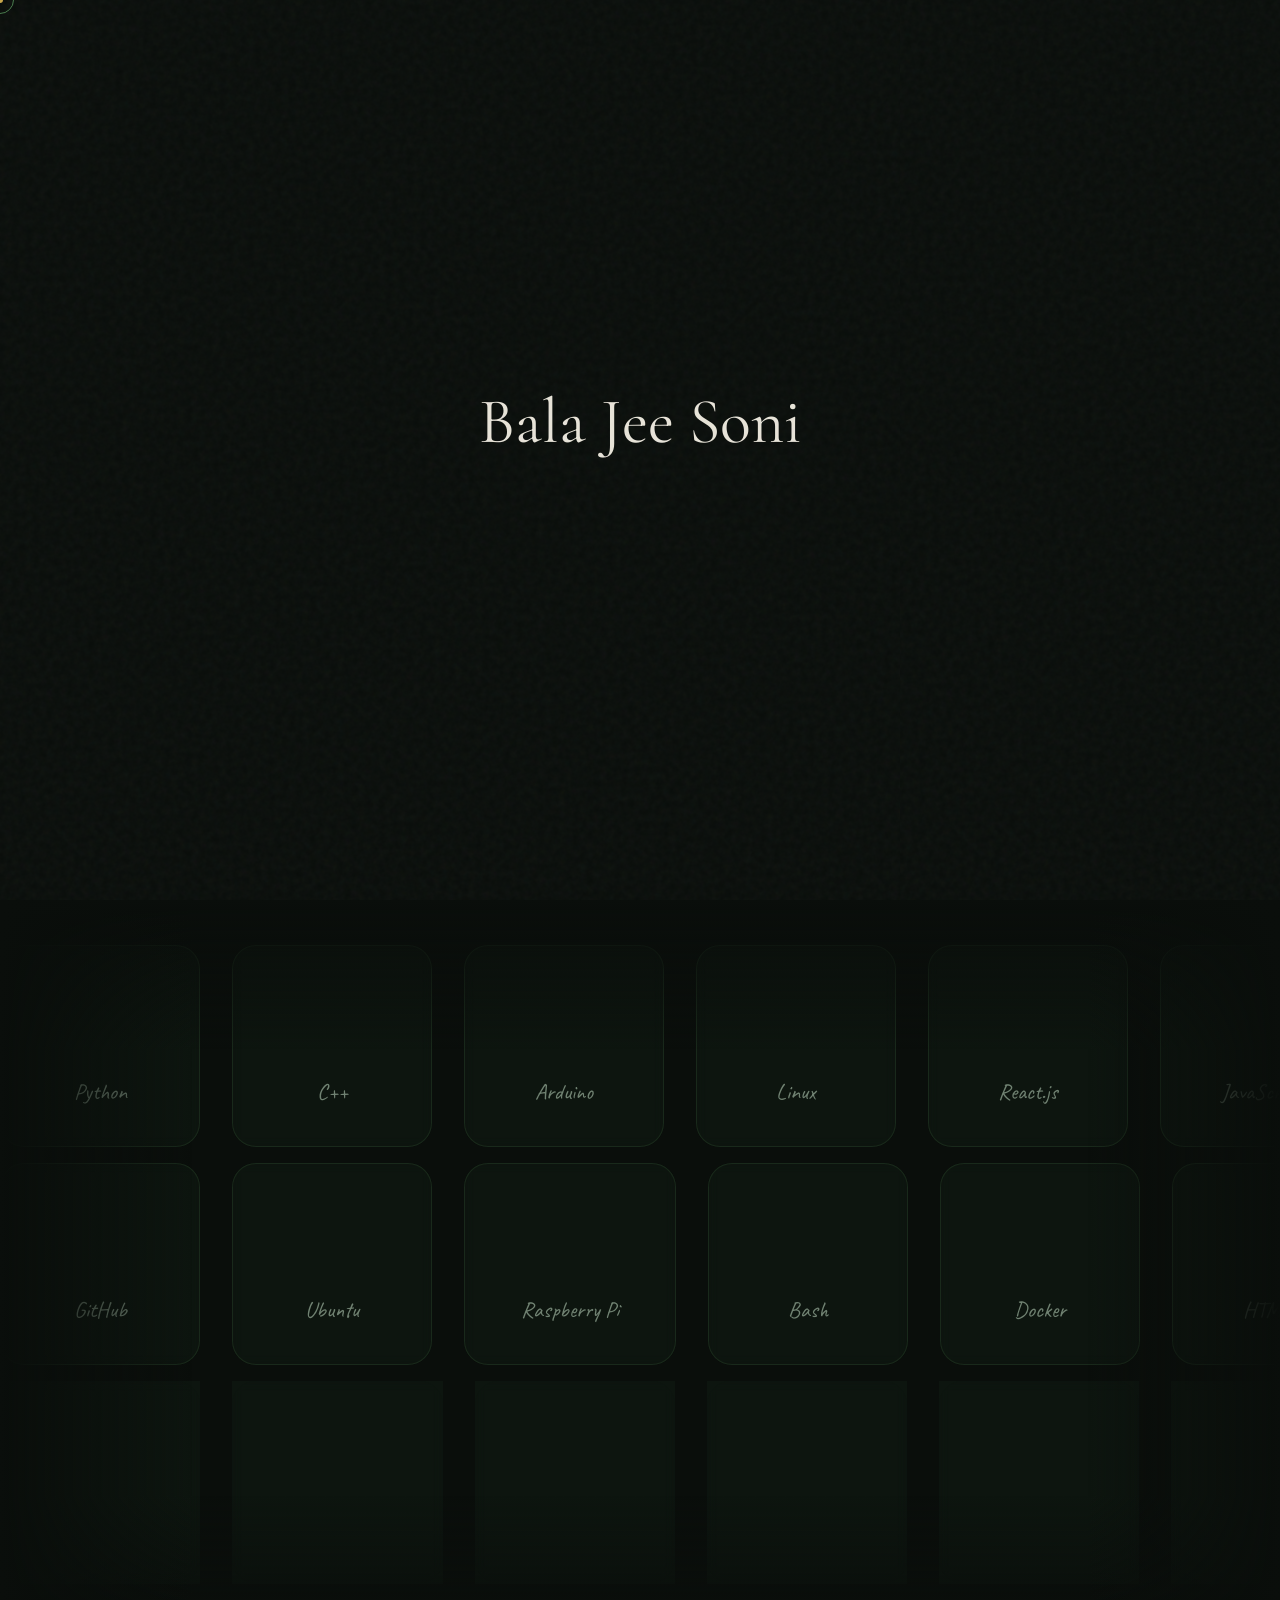
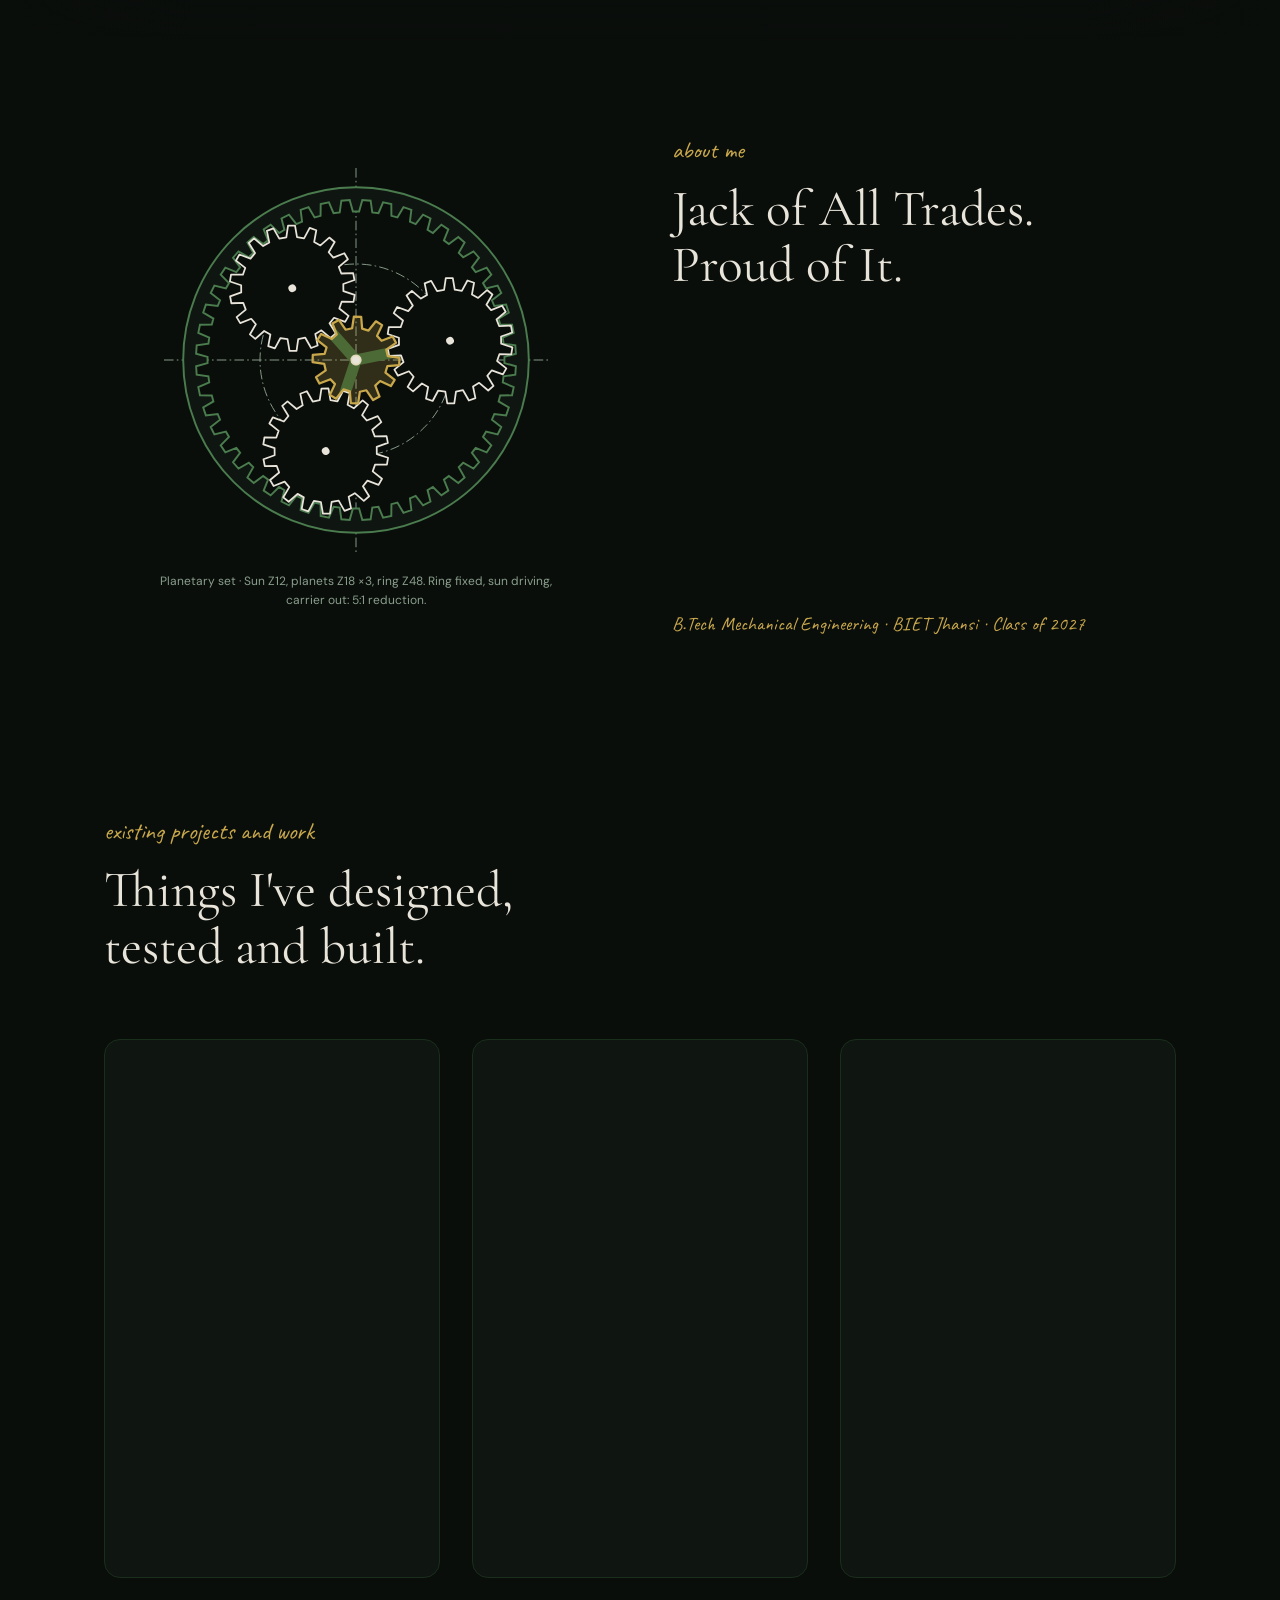
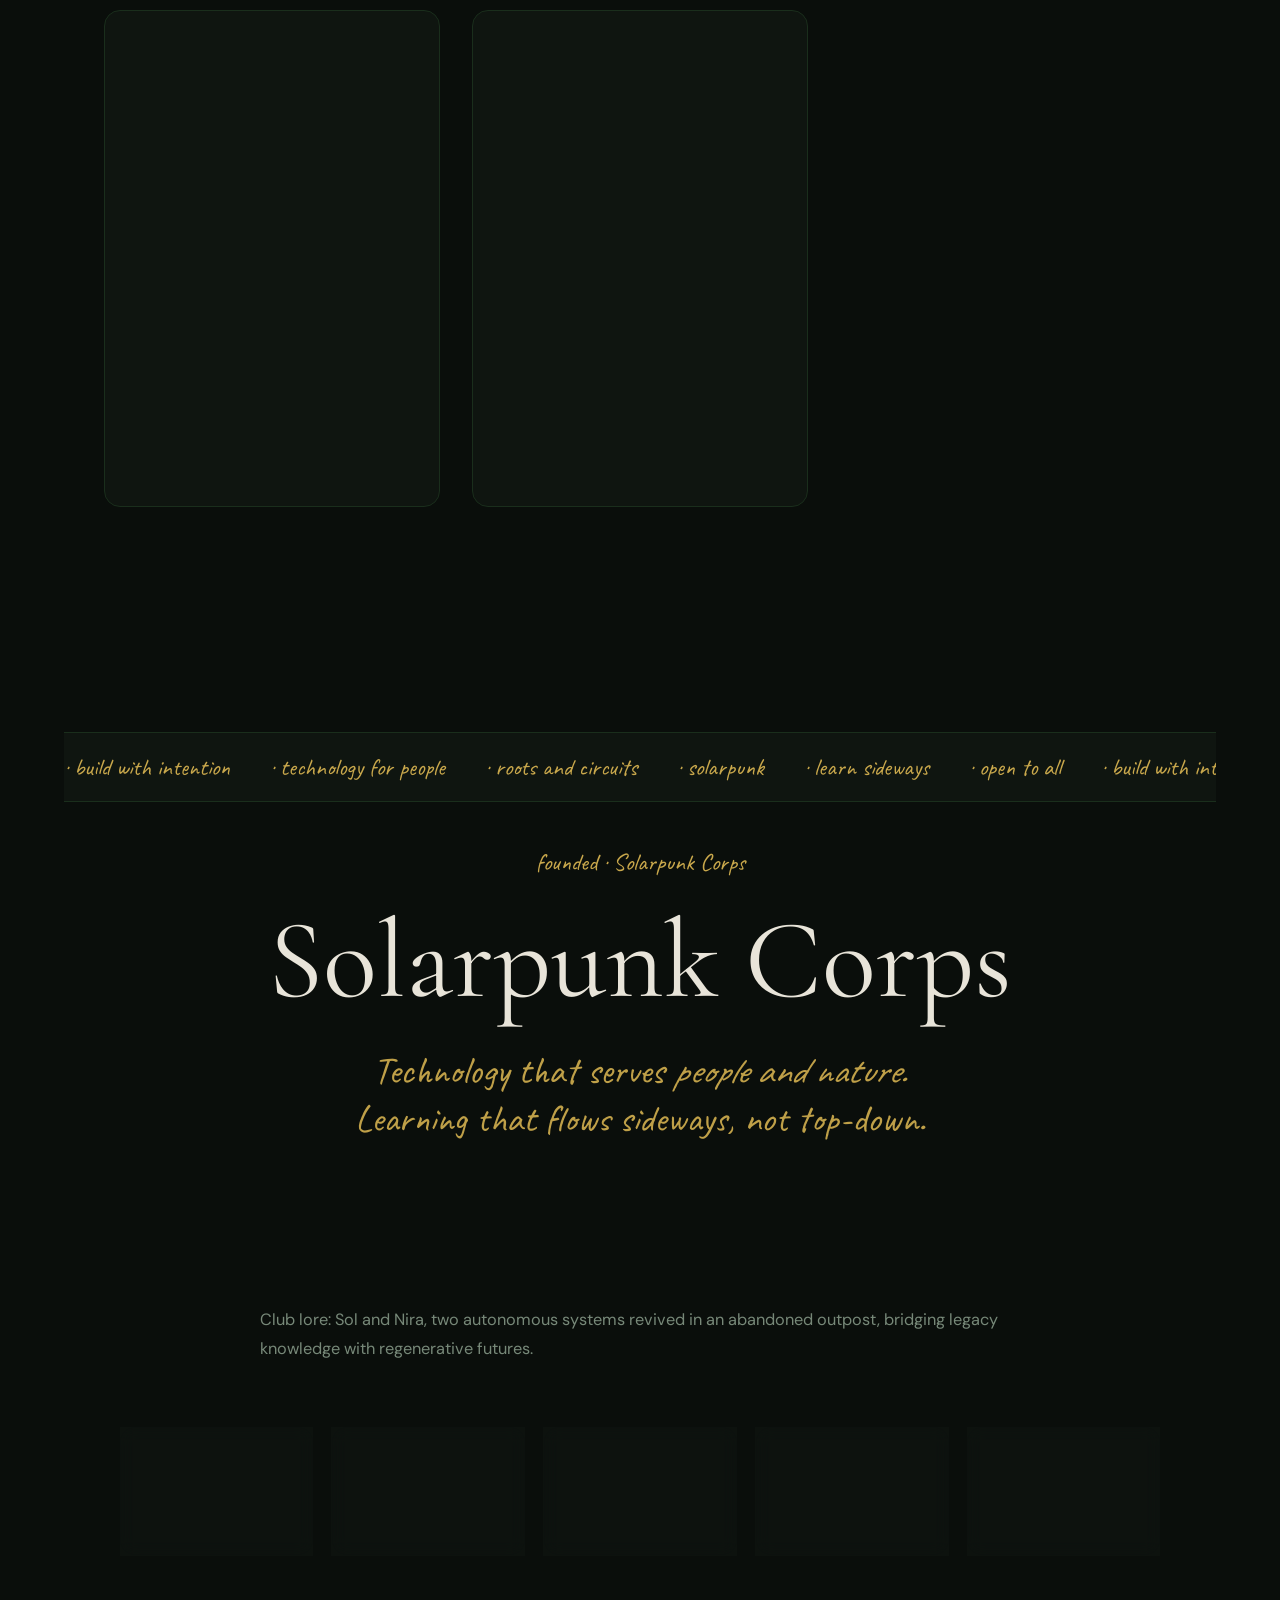
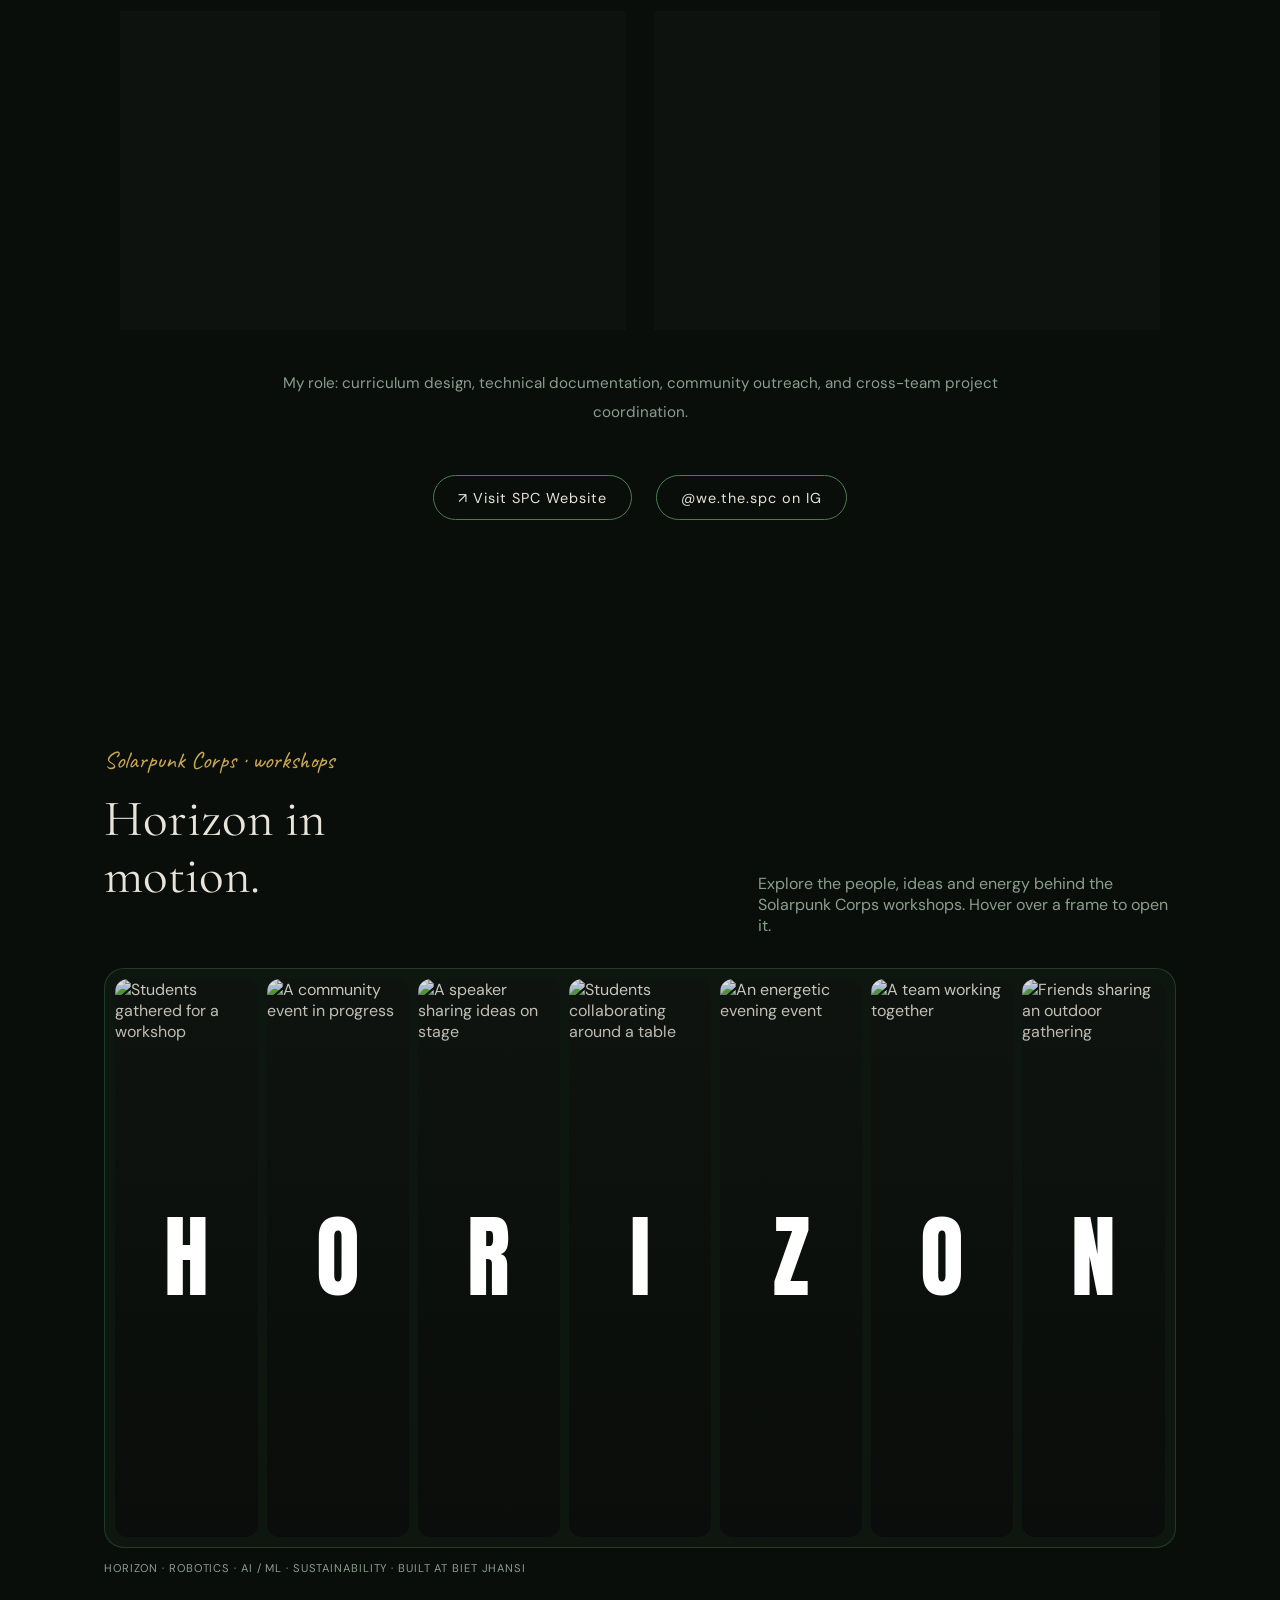
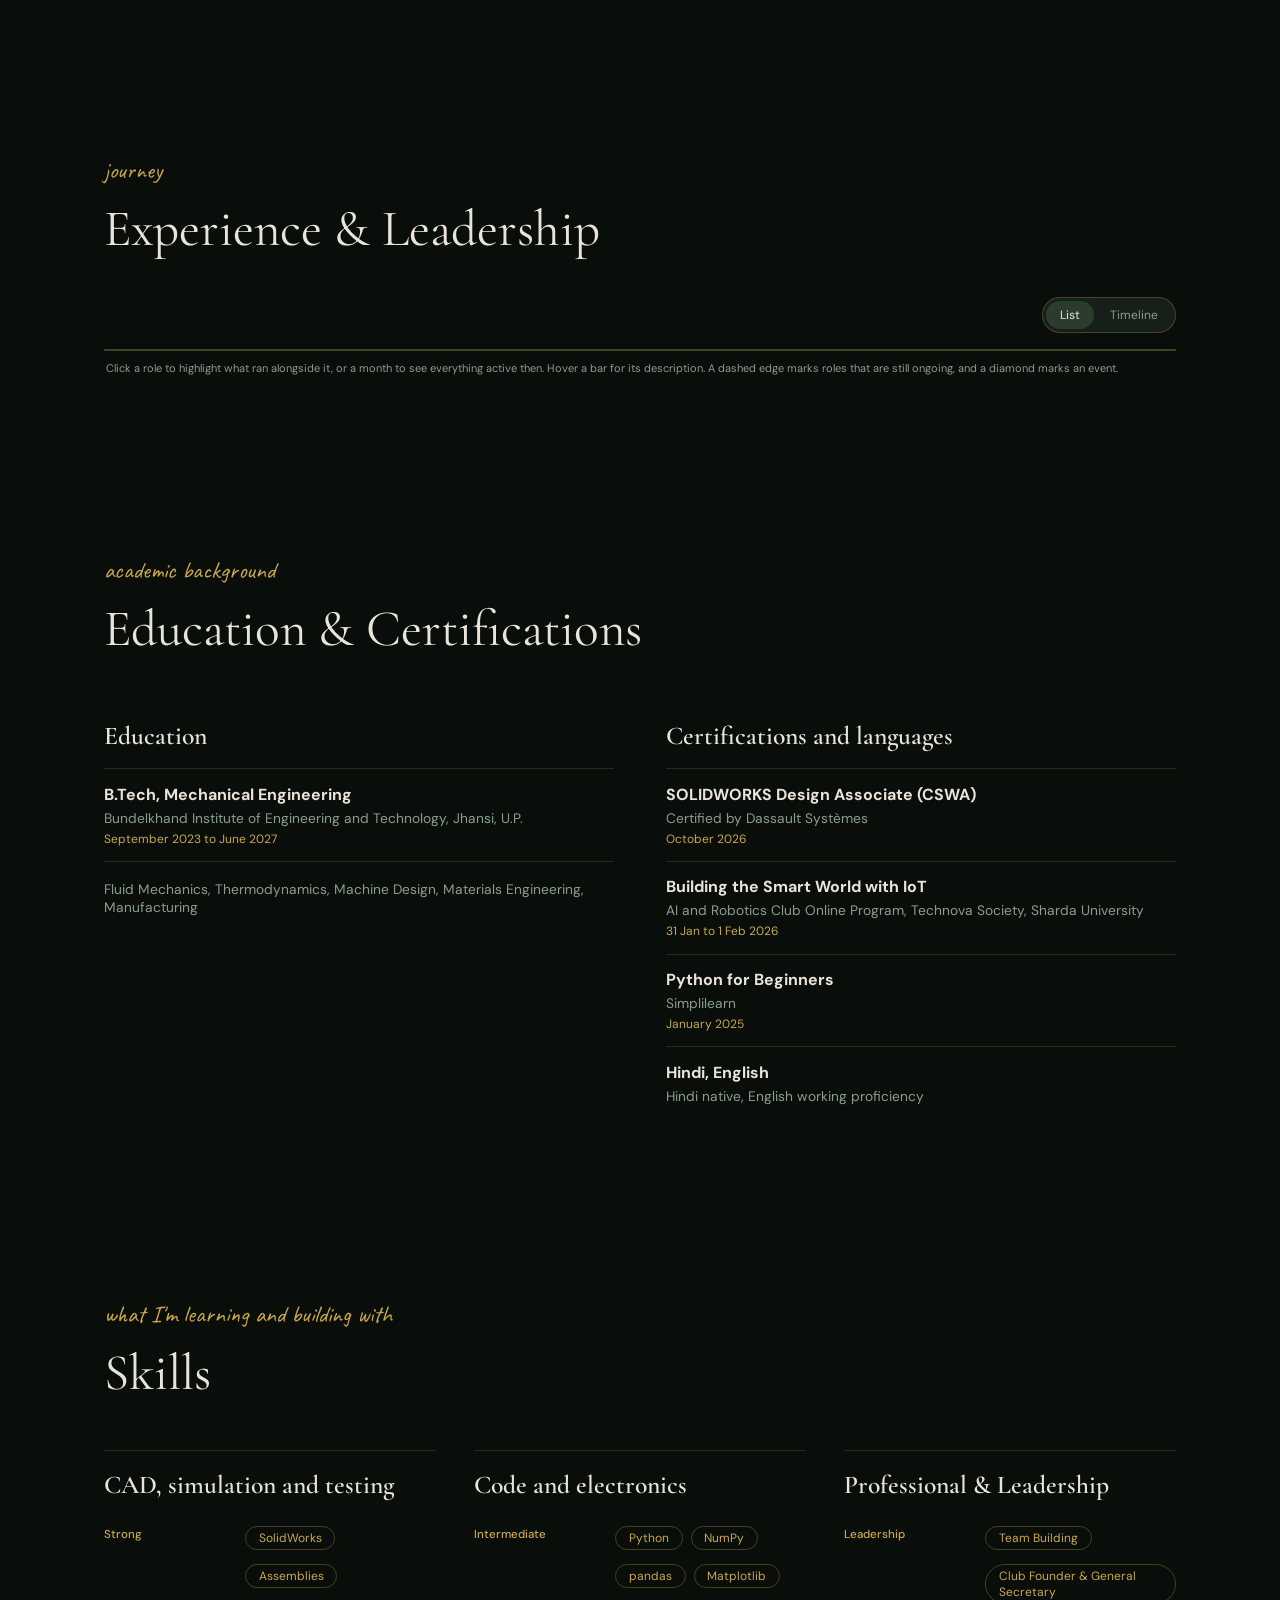
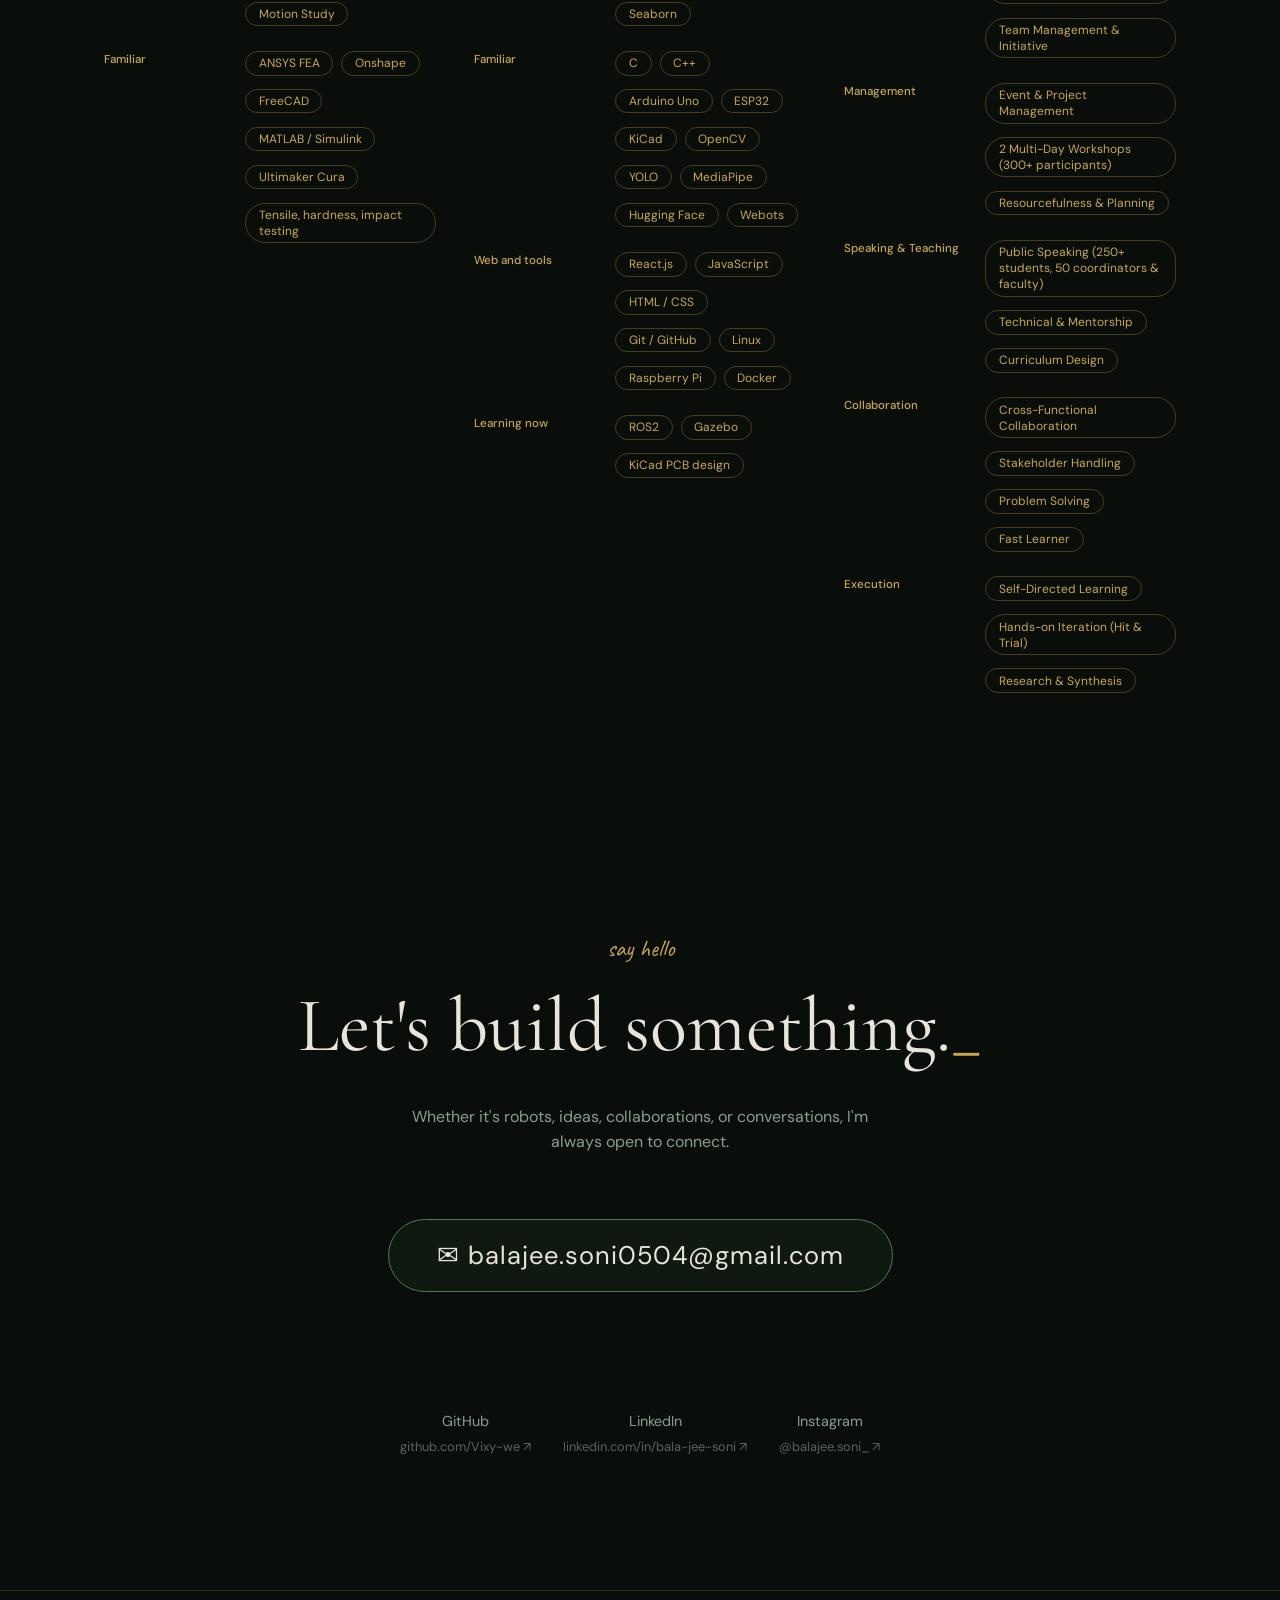
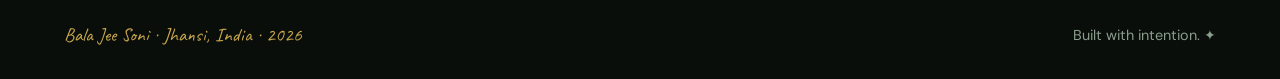
==== index.html @ 184e73ad "updated organized" ====
<!DOCTYPE html>
<html lang="en">

<head>
    <meta charset="UTF-8">
    <meta name="viewport" content="width=device-width, initial-scale=1.0">
    <title>YUG · Bala Jee Soni | Engineer, Founder, Dreamer</title>

    <!-- Fonts -->
    <link rel="preconnect" href="https://fonts.googleapis.com">
    <link rel="preconnect" href="https://fonts.gstatic.com" crossorigin>
    <link
        href="https://fonts.googleapis.com/css2?family=Anton&family=Caveat:wght@400;700&family=Cormorant+Garamond:ital,wght@0,400;0,600;1,400;1,600&family=DM+Sans:ital,wght@0,400;0,500;1,400&display=swap"
        rel="stylesheet">

    <!-- Dependencies -->
    <script src="https://cdnjs.cloudflare.com/ajax/libs/gsap/3.12.5/gsap.min.js"></script>
    <script src="https://cdnjs.cloudflare.com/ajax/libs/gsap/3.12.5/ScrollTrigger.min.js"></script>
    <script src="https://unpkg.com/@studio-freight/lenis@1.0.39/dist/lenis.min.js"></script>
    <script src="https://cdnjs.cloudflare.com/ajax/libs/vanilla-tilt/1.8.1/vanilla-tilt.min.js"></script>
    <link rel="stylesheet" type="text/css" href="https://cdn.jsdelivr.net/gh/devicons/devicon@latest/devicon.min.css" />

    <link rel="stylesheet" href="style.css">
</head>

<body>

    <div class="grain-overlay"></div>
    <div class="cursor-dot" id="cursor-dot"></div>
    <div class="cursor-ring" id="cursor-ring"></div>

    <div class="loader" id="loader">
        <div class="loader-name" id="loader-name">
            <span>B</span><span>a</span><span>l</span><span>a</span><span>&nbsp;</span><span>J</span><span>e</span><span>e</span><span>&nbsp;</span><span>S</span><span>o</span><span>n</span><span>i</span>
        </div>
        <div class="loader-line" id="loader-line"></div>
        <div class="loader-status" id="loader-status">initialising...</div>
    </div>

    <!-- Main Content Wrapped for Lenis -->
    <main id="smooth-wrapper">
        <div id="smooth-content">

            <section class="hero" id="hero">
                <canvas id="particle-canvas"></canvas>
                <div class="container hero-container">
                    <div class="hero-content">
                        <span class="accent-font hero-label">Mechanical Engineering · Robotics · Sustainable Technology</span>
                        <h1 class="hero-name" aria-label="Bala Jee Soni, engineering robots with purpose">
                            <span class="hero-title-main">Bala Jee Soni</span>
                            <span class="hero-title-ornament"><span class="hero-sticker">FOR</span><span class="accent-font">Robots</span> <span class="hero-dim">with</span> <span class="hero-circuits">Purpose</span></span>
                        </h1>
                        <p class="hero-desc text-text">Mechanical Engineering · Design &amp; Simulation · Robotics.<br>Building functional machines through CAD, kinematics, and hands-on experimentation.</p>
                        <div class="btn-row">
                            <a href="#projects" class="btn magnetic interactive-element" data-strength="30">View My Work ↓</a>
                            <a href="#spc" class="btn magnetic interactive-element" data-strength="30">Solarpunk Corps ↗</a>
                        </div>
                    </div>
                    <div class="hero-gallery" aria-label="Two overlapping glass photo cards">
                        <article class="glass-card card-one">
                            <img
                                src="pic2.png"
                                alt="Bala Jee Soni standing outdoors"
                            >
                        </article>
                        <article class="glass-card card-two">
                            <img
                                src="pic1.jpg"
                                alt="Bala Jee Soni presenting a sustainability project"
                            >
                        </article>
                    </div>
                </div>
                <div class="scroll-indicator">
                    <span class="accent-font">scroll</span>
                    <div class="scroll-line"></div>
                </div>
            </section>

            <section class="marquee-section">
                <div class="marquee-fade"></div>
                <!-- Row 1: Big Tech Icons (Left) -->
                <div class="marquee-row">
                    <div class="marquee-content">
                        <div class="tech-item"><i class="devicon-python-plain"></i><span>Python</span></div>
                        <div class="tech-item"><i class="devicon-cplusplus-plain"></i><span>C++</span></div>
                        <div class="tech-item"><i class="devicon-arduino-plain"></i><span>Arduino</span></div>
                        <div class="tech-item"><i class="devicon-linux-plain"></i><span>Linux</span></div>
                        <div class="tech-item"><i class="devicon-react-original"></i><span>React.js</span></div>
                        <div class="tech-item"><i class="devicon-javascript-plain"></i><span>JavaScript</span></div>
                        <div class="tech-item"><i class="devicon-git-plain"></i><span>Git</span></div>
                    </div>
                    <div class="marquee-content" aria-hidden="true">
                        <div class="tech-item"><i class="devicon-python-plain"></i><span>Python</span></div>
                        <div class="tech-item"><i class="devicon-cplusplus-plain"></i><span>C++</span></div>
                        <div class="tech-item"><i class="devicon-arduino-plain"></i><span>Arduino</span></div>
                        <div class="tech-item"><i class="devicon-linux-plain"></i><span>Linux</span></div>
                        <div class="tech-item"><i class="devicon-react-original"></i><span>React.js</span></div>
                        <div class="tech-item"><i class="devicon-javascript-plain"></i><span>JavaScript</span></div>
                        <div class="tech-item"><i class="devicon-git-plain"></i><span>Git</span></div>
                    </div>
                </div>

                <!-- Row 2: Big Tech Icons (Right) -->
                <div class="marquee-row">
                    <div class="marquee-content">
                        <div class="tech-item"><i class="devicon-github-original"></i><span>GitHub</span></div>
                        <div class="tech-item"><i class="devicon-ubuntu-plain"></i><span>Ubuntu</span></div>
                        <div class="tech-item"><i class="devicon-raspberrypi-plain"></i><span>Raspberry Pi</span></div>
                        <div class="tech-item"><i class="devicon-bash-plain"></i><span>Bash</span></div>
                        <div class="tech-item"><i class="devicon-docker-plain"></i><span>Docker</span></div>
                        <div class="tech-item"><i class="devicon-html5-plain"></i><span>HTML5</span></div>
                        <div class="tech-item"><i class="devicon-css3-plain"></i><span>CSS3</span></div>
                        <div class="tech-item"><i class="devicon-vscode-plain"></i><span>VS Code</span></div>
                    </div>
                    <div class="marquee-content" aria-hidden="true">
                        <div class="tech-item"><i class="devicon-github-original"></i><span>GitHub</span></div>
                        <div class="tech-item"><i class="devicon-ubuntu-plain"></i><span>Ubuntu</span></div>
                        <div class="tech-item"><i class="devicon-raspberrypi-plain"></i><span>Raspberry Pi</span></div>
                        <div class="tech-item"><i class="devicon-bash-plain"></i><span>Bash</span></div>
                        <div class="tech-item"><i class="devicon-docker-plain"></i><span>Docker</span></div>
                        <div class="tech-item"><i class="devicon-html5-plain"></i><span>HTML5</span></div>
                        <div class="tech-item"><i class="devicon-css3-plain"></i><span>CSS3</span></div>
                        <div class="tech-item"><i class="devicon-vscode-plain"></i><span>VS Code</span></div>
                    </div>
                </div>

                <!-- Row 3: Advanced Tech & Mechanics -->
                <div class="marquee-row">
                    <div class="marquee-content">
                        <div class="tech-item">
                            <svg viewBox="0 0 24 24" stroke="currentColor" stroke-width="1.5" stroke-linecap="round"
                                stroke-linejoin="round">
                                <circle cx="18" cy="5" r="3" />
                                <circle cx="6" cy="12" r="3" />
                                <circle cx="18" cy="19" r="3" />
                                <path d="M8.59 13.51l6.83 3.98m-.01-10.98l-6.82 3.98" />
                            </svg>
                            <span>ROS2</span>
                        </div>
                        <div class="tech-item">
                            <svg viewBox="0 0 24 24" stroke="currentColor" stroke-width="1.5" stroke-linecap="round"
                                stroke-linejoin="round">
                                <circle cx="12" cy="12" r="10" />
                                <path d="M8 14s1.5 2 4 2 4-2 4-2M9 9h.01M15 9h.01" />
                            </svg>
                            <span>Hugging Face</span>
                        </div>
                        <div class="tech-item">
                            <svg viewBox="0 0 24 24" stroke="currentColor" stroke-width="1.5" stroke-linecap="round"
                                stroke-linejoin="round">
                                <rect x="4" y="4" width="16" height="16" rx="2" ry="2" />
                                <path d="M9 9h6v6H9zM9 1v3M15 1v3M9 20v3M15 20v3M20 9h3M20 14h3M1 9h3M1 14h3" />
                            </svg>
                            <span>KiCad</span>
                        </div>
                        <div class="tech-item">
                            <svg viewBox="0 0 24 24" stroke="currentColor" stroke-width="1.5" stroke-linecap="round"
                                stroke-linejoin="round">
                                <path
                                    d="M21 16V8a2 2 0 00-1-1.73l-7-4a2 2 0 00-2 0l-7 4A2 2 0 003 8v8a2 2 0 001 1.73l7 4a2 2 0 002 0l7-4A2 2 0 0021 16z" />
                                <path d="M3.27 6.96L12 12.01l8.73-5.05M12 22.08V12" />
                            </svg>
                            <span>FreeCAD</span>
                        </div>
                        <div class="tech-item">
                            <svg viewBox="0 0 24 24" stroke="currentColor" stroke-width="1.5" stroke-linecap="round"
                                stroke-linejoin="round">
                                <ellipse cx="12" cy="5" rx="9" ry="3" />
                                <path d="M21 19c0 1.66-4.03 3-9 3s-9-1.34-9-3V5c0 1.66 4.03 3 9 3s9-1.34 9-3v14z" />
                            </svg>
                            <span>SolidWorks</span>
                        </div>
                        <div class="tech-item">
                            <svg viewBox="0 0 24 24" stroke="currentColor" stroke-width="1.5" stroke-linecap="round"
                                stroke-linejoin="round">
                                <path d="M3 3h18v18H3zM3 9h18M3 15h18M9 3v18M15 3v18" />
                            </svg>
                            <span>ANSYS</span>
                        </div>
                        <div class="tech-item">
                            <svg viewBox="0 0 24 24" stroke="currentColor" stroke-width="1.5" stroke-linecap="round"
                                stroke-linejoin="round">
                                <path d="M12 2v14M7 7l5-5 5 5M4 20h16M4 22h16" />
                            </svg>
                            <span>Google Antigravity</span>
                        </div>
                    </div>
                    <div class="marquee-content" aria-hidden="true">
                        <div class="tech-item">
                            <svg viewBox="0 0 24 24" stroke="currentColor" stroke-width="1.5" stroke-linecap="round"
                                stroke-linejoin="round">
                                <circle cx="18" cy="5" r="3" />
                                <circle cx="6" cy="12" r="3" />
                                <circle cx="18" cy="19" r="3" />
                                <path d="M8.59 13.51l6.83 3.98m-.01-10.98l-6.82 3.98" />
                            </svg>
                            <span>ROS2</span>
                        </div>
                        <div class="tech-item">
                            <svg viewBox="0 0 24 24" stroke="currentColor" stroke-width="1.5" stroke-linecap="round"
                                stroke-linejoin="round">
                                <circle cx="12" cy="12" r="10" />
                                <path d="M8 14s1.5 2 4 2 4-2 4-2M9 9h.01M15 9h.01" />
                            </svg>
                            <span>Hugging Face</span>
                        </div>
                        <div class="tech-item">
                            <svg viewBox="0 0 24 24" stroke="currentColor" stroke-width="1.5" stroke-linecap="round"
                                stroke-linejoin="round">
                                <rect x="4" y="4" width="16" height="16" rx="2" ry="2" />
                                <path d="M9 9h6v6H9zM9 1v3M15 1v3M9 20v3M15 20v3M20 9h3M20 14h3M1 9h3M1 14h3" />
                            </svg>
                            <span>KiCad</span>
                        </div>
                        <div class="tech-item">
                            <svg viewBox="0 0 24 24" stroke="currentColor" stroke-width="1.5" stroke-linecap="round"
                                stroke-linejoin="round">
                                <path
                                    d="M21 16V8a2 2 0 00-1-1.73l-7-4a2 2 0 00-2 0l-7 4A2 2 0 003 8v8a2 2 0 001 1.73l7 4a2 2 0 002 0l7-4A2 2 0 0021 16z" />
                                <path d="M3.27 6.96L12 12.01l8.73-5.05M12 22.08V12" />
                            </svg>
                            <span>FreeCAD</span>
                        </div>
                        <div class="tech-item">
                            <svg viewBox="0 0 24 24" stroke="currentColor" stroke-width="1.5" stroke-linecap="round"
                                stroke-linejoin="round">
                                <ellipse cx="12" cy="5" rx="9" ry="3" />
                                <path d="M21 19c0 1.66-4.03 3-9 3s-9-1.34-9-3V5c0 1.66 4.03 3 9 3s9-1.34 9-3v14z" />
                            </svg>
                            <span>SolidWorks</span>
                        </div>
                        <div class="tech-item">
                            <svg viewBox="0 0 24 24" stroke="currentColor" stroke-width="1.5" stroke-linecap="round"
                                stroke-linejoin="round">
                                <path d="M3 3h18v18H3zM3 9h18M3 15h18M9 3v18M15 3v18" />
                            </svg>
                            <span>ANSYS</span>
                        </div>
                        <div class="tech-item">
                            <svg viewBox="0 0 24 24" stroke="currentColor" stroke-width="1.5" stroke-linecap="round"
                                stroke-linejoin="round">
                                <path d="M12 2v14M7 7l5-5 5 5M4 20h16M4 22h16" />
                            </svg>
                            <span>Google Antigravity</span>
                        </div>
                    </div>
                </div>
            </section>

            <section id="about" class="container">
                <div class="about-grid">
                    <div class="svg-container">
                        <svg viewBox="-125 -125 250 250" xmlns="http://www.w3.org/2000/svg" id="about-svg" role="img"
                            aria-label="Animated planetary gear system with a sun gear, three planet gears and a fixed ring gear"></svg>
                        <p class="gear-caption">Planetary set · Sun Z12, planets Z18 ×3, ring Z48. Ring fixed, sun
                            driving, carrier out: 5:1 reduction.</p>
                    </div>
                    <div class="about-text">
                        <span class="accent-font section-label gs-reveal-up">about me</span>
                        <h2 class="section-title gs-reveal-up">Jack of All Trades.<br>Proud of It.</h2>
                        <div class="text-block">
                            <p>Mechanical engineering student at BIET Jhansi, focused on mechatronics, robotics, and purposeful systems.</p>
                            <p>Founder of Solarpunk Corps, a collaborative community built on peer learning and sustainable technology.</p>
                            <p>Beyond engineering, I study history, literature, and art. Cross-disciplinary perspective builds better, more human machines.</p>
                        </div>
                        <span class="accent-font about-detail gs-reveal-up">B.Tech Mechanical Engineering · BIET Jhansi · Class of 2027</span>
                    </div>
                </div>
            </section>

            <section id="projects" class="container">
                <span class="accent-font section-label gs-reveal-up">existing projects and work</span>
                <h2 class="section-title gs-reveal-up">Things I've designed,<br>tested and built.</h2>

                <div class="projects-grid">
                    <div class="project-card tilt-card" data-tilt data-tilt-max="8" data-tilt-speed="400"
                        data-tilt-glare data-tilt-max-glare="0.1">
                        <div class="card-tags">
                            <span class="card-tag">Rocker-bogie</span><span class="card-tag">Kinematics</span><span
                                class="card-tag">IMU Stability</span><span class="card-tag">Power Systems</span>
                        </div>
                        <h3 class="card-title display-font">Six-Wheel Rocker-Bogie Rover</h3>
                        <p class="card-desc">Mechanical design and mobility architecture for uneven terrain exploration, benchmarked against proven space robotics research.</p>
                        <ul class="project-points">
                            <li>Includes IMU stability logging, power budget management, and multi-motor drivetrain sizing.</li>
                        </ul>
                        <p class="project-meta"><strong>Status</strong> · In progress<br><strong>Context</strong> · Final-year project, BIET Jhansi</p>
                        <div class="card-footer">
                            <span>Final-year project</span>
                        </div>
                    </div>

                    <div class="project-card tilt-card" data-tilt data-tilt-max="8" data-tilt-speed="400"
                        data-tilt-glare data-tilt-max-glare="0.1">
                        <div class="card-tags">
                            <span class="card-tag">SolidWorks</span><span class="card-tag">Motion Study</span><span
                                class="card-tag">Python</span><span class="card-tag">Kinematics</span>
                        </div>
                        <h3 class="card-title display-font">Planetary Gear Simulation</h3>
                        <p class="card-desc">CAD modeling, assembly, and kinematic motion analysis of an epicyclic gear set in SolidWorks.</p>
                        <ul class="project-points">
                            <li>Developed a Python tool to compute gear ratios, tooth geometry, torque limits, and dynamic forces.</li>
                        </ul>
                        <p class="project-meta"><strong>Status</strong> · Completed</p>
                        <div class="card-footer">
                            <span>Sep 2025</span><span>Completed</span>
                        </div>
                    </div>

                    <div class="project-card tilt-card" data-tilt data-tilt-max="8" data-tilt-speed="400"
                        data-tilt-glare data-tilt-max-glare="0.1">
                        <div class="card-tags">
                            <span class="card-tag">Materials Science</span><span class="card-tag">Tensile</span><span
                                class="card-tag">Hardness</span><span class="card-tag">Impact</span>
                        </div>
                        <h3 class="card-title display-font">Heat Treatment of Mild Steel</h3>
                        <p class="card-desc">Experimental study evaluating microstructure shifts across annealed, normalized, and water-quenched specimens.</p>
                        <ul class="project-points">
                            <li>Tested mechanical hardness, impact resistance, and tensile yield strength against untreated baselines.</li>
                        </ul>
                        <p class="project-meta"><strong>Status</strong> · Completed</p>
                        <div class="card-footer">
                            <span>Aug–Sep 2024</span><span>Completed</span>
                        </div>
                    </div>

                    <div class="project-card tilt-card" data-tilt data-tilt-max="8" data-tilt-speed="400"
                        data-tilt-glare data-tilt-max-glare="0.1">
                        <div class="card-tags">
                            <span class="card-tag">Aerodynamics</span><span class="card-tag">BLDC</span><span
                                class="card-tag">ESC</span><span class="card-tag">Flight Dynamics</span>
                        </div>
                        <h3 class="card-title display-font">Fixed-Wing RC Aircraft</h3>
                        <p class="card-desc">Constructed and flight-tested a lightweight RC plane, analyzing pitch, roll, and yaw stability.</p>
                        <ul class="project-points">
                            <li>Configured BLDC motor thrust curves, ESC calibration, servo linkages, and gyroscopic feedback.</li>
                        </ul>
                        <p class="project-meta"><strong>Context</strong> · Drone Learners Club, 5-day workshop</p>
                        <div class="card-footer">
                            <span>Oct 2025</span>
                        </div>
                    </div>

                    <div class="project-card tilt-card" data-tilt data-tilt-max="8" data-tilt-speed="400"
                        data-tilt-glare data-tilt-max-glare="0.1">
                        <div class="card-tags">
                            <span class="card-tag">React.js</span><span class="card-tag">CSS3</span><span
                                class="card-tag">JavaScript</span>
                        </div>
                        <h3 class="card-title display-font">Solarpunk Corps Web Platform</h3>
                        <p class="card-desc">Designed and deployed the club's interactive public website, focused on performance and responsive aesthetics.</p>
                        <p class="project-meta"><strong>Status</strong> · Live</p>
                        <div class="card-footer">
                            <span>Jan 2026</span>
                            <a href="https://solarpunkcorps.vercel.app" target="_blank" rel="noopener noreferrer"
                                class="card-link magnetic interactive-element">↗ View Live</a>
                        </div>
                          </div>
                </div>
            </section>

            <section id="spc" class="spc-section" data-bgcolor="var(--green-deep)">
                <div class="spc-marquee" aria-label="Solarpunk Corps values">
                    <div class="spc-marquee-track">
                        <div class="spc-marquee-group">
                            <span>· build with intention</span><span>· technology for people</span><span>· roots and circuits</span><span>· solarpunk</span><span>· learn sideways</span><span>· open to all</span>
                            <span>· build with intention</span><span>· technology for people</span><span>· roots and circuits</span><span>· solarpunk</span><span>· learn sideways</span><span>· open to all</span>
                            <span>· build with intention</span><span>· technology for people</span><span>· roots and circuits</span><span>· solarpunk</span><span>· learn sideways</span><span>· open to all</span>
                            <span>· build with intention</span><span>· technology for people</span><span>· roots and circuits</span><span>· solarpunk</span><span>· learn sideways</span><span>· open to all</span>
                        </div>
                        <div class="spc-marquee-group" aria-hidden="true">
                            <span>· build with intention</span><span>· technology for people</span><span>· roots and circuits</span><span>· solarpunk</span><span>· learn sideways</span><span>· open to all</span>
                            <span>· build with intention</span><span>· technology for people</span><span>· roots and circuits</span><span>· solarpunk</span><span>· learn sideways</span><span>· open to all</span>
                            <span>· build with intention</span><span>· technology for people</span><span>· roots and circuits</span><span>· solarpunk</span><span>· learn sideways</span><span>· open to all</span>
                            <span>· build with intention</span><span>· technology for people</span><span>· roots and circuits</span><span>· solarpunk</span><span>· learn sideways</span><span>· open to all</span>
                        </div>
                    </div>
                </div>

                <div class="container">
                    <span class="accent-font section-label gs-reveal-up">founded · Solarpunk Corps</span>
                    <h2 class="spc-title display-font gs-reveal-up">Solarpunk Corps</h2>
                    <div class="spc-intro">
                        <p class="spc-quote accent-font gs-reveal-up">Technology that serves <em>people and nature.</em><br>Learning that flows sideways, not top-down.</p>

                        <div class="spc-body text-block">
                            <p>BIET's student robotics and sustainable tech collective: interdisciplinary, hands-on, and open to all departments without seniority barriers.</p>
                        </div>

                        <span class="spc-lore gs-reveal-up">Club lore: Sol and Nira, two autonomous systems revived in an abandoned outpost, bridging legacy knowledge with regenerative futures.</span>
                    </div>

                    <div class="spc-stats">
                        <div class="spc-stat"><strong>40+</strong><span>Active members</span></div>
                        <div class="spc-stat"><strong>25–30</strong><span>Student organisers</span></div>
                        <div class="spc-stat"><strong>2</strong><span>Workshops · 7 days</span></div>
                        <div class="spc-stat"><strong>300+</strong><span>Participants reached</span></div>
                        <div class="spc-stat"><strong>100</strong><span>Shortlisted builders</span></div>
                    </div>

                    <div class="spc-events">
                        <article class="spc-event-card gs-reveal-up">
                            <span class="event-date">27–29 March 2026 · 3 days</span>
                            <h4>Horizon 1.0</h4>
                            <p>Self-funded, community-driven technical workshop. 50+ participants engaged in electronics simulation, AI/ML models, and a rapid prototype buildathon.</p>
                            <div class="card-tags"><span class="card-tag">Electronics</span><span class="card-tag">AI / ML</span><span class="card-tag">Robotics</span><span class="card-tag">Buildathon</span></div>
                        </article>
                        <article class="spc-event-card gs-reveal-up">
                            <span class="event-date">October 2026 · 4 days</span>
                            <h4>Horizon 2.0</h4>
                            <p>Advanced hands-on initiative where shortlisted student teams engineered full projects across robotics, intelligent automation, and sustainable hardware.</p>
                            <div class="card-tags"><span class="card-tag">Robotics</span><span class="card-tag">AI</span><span class="card-tag">Sustainability</span></div>
                        </article>
                    </div>
                    <p class="spc-body" style="text-align:center;font-size:.95rem;">My role: curriculum design, technical documentation, community outreach, and cross-team project coordination.</p>
                    <div class="btn-row" style="justify-content: center;">
                        <a href="https://solarpunkcorps.vercel.app" target="_blank" rel="noopener noreferrer"
                            class="btn magnetic interactive-element" data-strength="40">↗ Visit SPC Website</a>
                        <a href="https://www.instagram.com/we.the.spc" target="_blank" rel="noopener noreferrer"
                            class="btn magnetic interactive-element" data-strength="40">@we.the.spc on IG</a>
                    </div>
                </div>
            </section>

            <section id="horizon" class="horizon-section container">
                <span class="accent-font section-label gs-reveal-up">Solarpunk Corps · workshops</span>
                <div class="horizon-intro">
                    <h2 class="section-title gs-reveal-up">Horizon in<br>motion.</h2>
                    <p>Explore the people, ideas and energy behind the Solarpunk Corps workshops. Hover over a frame to
                        open it.</p>
                </div>
                <div class="horizon-gallery" id="horizon-gallery" role="group"
                    aria-label="Horizon workshop image gallery">
                    <div class="horizon-card" role="img" aria-label="Horizon workshop image 1">
                        <img src="https://images.unsplash.com/photo-1523580494863-6f3031224c94?auto=format&fit=crop&w=1200&q=80"
                            alt="Students gathered for a workshop" loading="lazy">
                        <span class="horizon-letter" aria-hidden="true">H</span><span
                            class="horizon-caption"><small>Build together</small><strong>Ideas become real when we make
                                them together.</strong></span>
                    </div>
                    <div class="horizon-card" role="img" aria-label="Horizon workshop image 2">
                        <img src="https://images.unsplash.com/photo-1511578314322-379afb476865?auto=format&fit=crop&w=1200&q=80"
                            alt="A community event in progress" loading="lazy">
                        <span class="horizon-letter" aria-hidden="true">O</span><span
                            class="horizon-caption"><small>Learn sideways</small><strong>Every participant brings
                                something to the table.</strong></span>
                    </div>
                    <div class="horizon-card" role="img" aria-label="Horizon workshop image 3">
                        <img src="https://images.unsplash.com/photo-1475721027785-f74eccf877e2?auto=format&fit=crop&w=1200&q=80"
                            alt="A speaker sharing ideas on stage" loading="lazy">
                        <span class="horizon-letter" aria-hidden="true">R</span><span
                            class="horizon-caption"><small>Share knowledge</small><strong>Curiosity is the beginning of
                                every build.</strong></span>
                    </div>
                    <div class="horizon-card" role="img" aria-label="Horizon workshop image 4">
                        <img src="https://images.unsplash.com/photo-1531482615713-2afd69097998?auto=format&fit=crop&w=1200&q=80"
                            alt="Students collaborating around a table" loading="lazy">
                        <span class="horizon-letter" aria-hidden="true">I</span><span
                            class="horizon-caption"><small>Work as equals</small><strong>Different disciplines, one
                                shared workshop.</strong></span>
                    </div>
                    <div class="horizon-card" role="img" aria-label="Horizon workshop image 5">
                        <img src="https://images.unsplash.com/photo-1514525253161-7a46d19cd819?auto=format&fit=crop&w=1200&q=80"
                            alt="An energetic evening event" loading="lazy">
                        <span class="horizon-letter" aria-hidden="true">Z</span><span
                            class="horizon-caption"><small>Make room for wonder</small><strong>Learning should feel
                                alive.</strong></span>
                    </div>
                    <div class="horizon-card" role="img" aria-label="Horizon workshop image 6">
                        <img src="https://images.unsplash.com/photo-1522202176988-66273c2fd55f?auto=format&fit=crop&w=1200&q=80"
                            alt="A team working together" loading="lazy">
                        <span class="horizon-letter" aria-hidden="true">O</span><span
                            class="horizon-caption"><small>Build a community</small><strong>Good teams make better
                                things possible.</strong></span>
                    </div>
                    <div class="horizon-card" role="img" aria-label="Horizon workshop image 7">
                        <img src="https://images.unsplash.com/photo-1529156069898-49953e39b3ac?auto=format&fit=crop&w=1200&q=80"
                            alt="Friends sharing an outdoor gathering" loading="lazy">
                        <span class="horizon-letter" aria-hidden="true">N</span><span
                            class="horizon-caption"><small>Find your people</small><strong>A place to learn, experiment
                                and belong.</strong></span>
                    </div>
                </div>
                <p class="horizon-note">HORIZON · ROBOTICS · AI / ML · SUSTAINABILITY · BUILT AT BIET JHANSI</p>
            </section>

            <section id="experience" class="container">
                <span class="accent-font section-label gs-reveal-up">journey</span>
                <h2 class="section-title gs-reveal-up">Experience & Leadership</h2>

                <div class="experience-simple">
                    <div class="toolbar">
                        <div class="chips" id="chips" role="group" aria-label="Filter by type"></div>
                        <div class="seg" id="view" role="group" aria-label="View">
                            <button type="button" data-v="list" aria-pressed="true">List</button>
                            <button type="button" data-v="gantt" aria-pressed="false">Timeline</button>
                        </div>
                    </div>

                    <section id="ganttView">
                        <div class="chart" id="chart" tabindex="-1"></div>
                        <p class="hint">Click a role to highlight what ran alongside it, or a month to see everything active then. Hover a bar for its description. A dashed edge marks roles that are still ongoing, and a diamond marks an event.</p>
                    </section>

                    <section id="listView" hidden>
                        <div class="list" id="list"></div>
                    </section>
                </div>
            </section>

            <section id="education" class="container">
                <span class="accent-font section-label gs-reveal-up">academic background</span>
                <h2 class="section-title gs-reveal-up">Education &amp; Certifications</h2>
                <div class="education-grid">
                    <div>
                        <h3>Education</h3>
                        <div class="education-row">
                            <strong>B.Tech, Mechanical Engineering</strong>
                            <span>Bundelkhand Institute of Engineering and Technology, Jhansi, U.P.</span>
                            <span class="education-date">September 2023 to June 2027</span>
                        </div>
                        <div class="education-row">
                            <span>Fluid Mechanics, Thermodynamics, Machine Design, Materials Engineering,
                                Manufacturing</span>
                        </div>
                    </div>
                    <div>
                        <h3>Certifications and languages</h3>
                        <div class="education-row">
                            <strong>SOLIDWORKS Design Associate (CSWA)</strong>
                            <span>Certified by Dassault Systèmes</span>
                            <span class="education-date">October 2026</span>
                        </div>
                        <div class="education-row">
                            <strong>Building the Smart World with IoT</strong>
                            <span>AI and Robotics Club Online Program, Technova Society, Sharda University</span>
                            <span class="education-date">31 Jan to 1 Feb 2026</span>
                        </div>
                        <div class="education-row">
                            <strong>Python for Beginners</strong>
                            <span>Simplilearn</span>
                            <span class="education-date">January 2025</span>
                        </div>
                        <div class="education-row">
                            <strong>Hindi, English</strong>
                            <span>Hindi native, English working proficiency</span>
                        </div>
                    </div>
                </div>
            </section>

            <section id="skills" class="container">
                <span class="accent-font section-label gs-reveal-up">what I'm learning and building with</span>
                <h2 class="section-title gs-reveal-up">Skills</h2>
                <div class="skills-grid">
                    <div class="skill-group">
                        <h3>CAD, simulation and testing</h3>
                        <div class="skill-level"><span>Strong</span>
                            <div class="card-tags"><span class="card-tag">SolidWorks</span><span
                                    class="card-tag">Assemblies</span><span class="card-tag">Motion Study</span></div>
                        </div>
                        <div class="skill-level"><span>Familiar</span>
                            <div class="card-tags"><span class="card-tag">ANSYS FEA</span><span
                                    class="card-tag">Onshape</span><span class="card-tag">FreeCAD</span><span
                                    class="card-tag">MATLAB / Simulink</span><span class="card-tag">Ultimaker
                                    Cura</span><span class="card-tag">Tensile, hardness, impact testing</span></div>
                        </div>
                    </div>
                    <div class="skill-group">
                        <h3>Code and electronics</h3>
                        <div class="skill-level"><span>Intermediate</span>
                            <div class="card-tags"><span class="card-tag">Python</span><span
                                    class="card-tag">NumPy</span><span class="card-tag">pandas</span><span
                                    class="card-tag">Matplotlib</span><span class="card-tag">Seaborn</span></div>
                        </div>
                        <div class="skill-level"><span>Familiar</span>
                            <div class="card-tags"><span class="card-tag">C</span><span class="card-tag">C++</span><span
                                    class="card-tag">Arduino Uno</span><span class="card-tag">ESP32</span><span
                                    class="card-tag">KiCad</span><span class="card-tag">OpenCV</span><span
                                    class="card-tag">YOLO</span><span class="card-tag">MediaPipe</span><span
                                    class="card-tag">Hugging Face</span><span class="card-tag">Webots</span></div>
                        </div>
                        <div class="skill-level"><span>Web and tools</span>
                            <div class="card-tags"><span class="card-tag">React.js</span><span
                                    class="card-tag">JavaScript</span><span class="card-tag">HTML / CSS</span><span
                                    class="card-tag">Git / GitHub</span><span class="card-tag">Linux</span><span
                                    class="card-tag">Raspberry Pi</span><span class="card-tag">Docker</span></div>
                        </div>
                        <div class="skill-level"><span>Learning now</span>
                            <div class="card-tags"><span class="card-tag">ROS2</span><span
                                    class="card-tag">Gazebo</span><span class="card-tag">KiCad PCB design</span></div>
                        </div>
                    </div>
                    <div class="skill-group">
                        <h3>Professional &amp; Leadership</h3>
                        <div class="skill-level"><span>Leadership</span>
                            <div class="card-tags">
                                <span class="card-tag">Team Building</span>
                                <span class="card-tag">Club Founder &amp; General Secretary</span>
                                <span class="card-tag">Team Management &amp; Initiative</span>
                            </div>
                        </div>
                        <div class="skill-level"><span>Management</span>
                            <div class="card-tags">
                                <span class="card-tag">Event &amp; Project Management</span>
                                <span class="card-tag">2 Multi-Day Workshops (300+ participants)</span>
                                <span class="card-tag">Resourcefulness &amp; Planning</span>
                            </div>
                        </div>
                        <div class="skill-level"><span>Speaking &amp; Teaching</span>
                            <div class="card-tags">
                                <span class="card-tag">Public Speaking (250+ students, 50 coordinators &amp; faculty)</span>
                                <span class="card-tag">Technical &amp; Mentorship</span>
                                <span class="card-tag">Curriculum Design</span>
                            </div>
                        </div>
                        <div class="skill-level"><span>Collaboration</span>
                            <div class="card-tags">
                                <span class="card-tag">Cross-Functional Collaboration</span>
                                <span class="card-tag">Stakeholder Handling</span>
                                <span class="card-tag">Problem Solving</span>
                                <span class="card-tag">Fast Learner</span>
                            </div>
                        </div>
                        <div class="skill-level"><span>Execution</span>
                            <div class="card-tags">
                                <span class="card-tag">Self-Directed Learning</span>
                                <span class="card-tag">Hands-on Iteration (Hit &amp; Trial)</span>
                                <span class="card-tag">Research &amp; Synthesis</span>
                            </div>
                        </div>
                    </div>
                </div>
            </section>

            <section id="contact" class="contact-section">
                <span class="accent-font section-label gs-reveal-up">say hello</span>
                <div>
                    <h2 class="contact-title display-font">Let's build something.</h2><span
                        class="typewriter-cursor display-font contact-title">_</span>
                </div>
                <p class="contact-body gs-reveal-up">Whether it's robots, ideas, collaborations, or conversations, I'm always open to connect.</p>

                <a href="mailto:balajee.soni0504@gmail.com" class="btn email-btn magnetic interactive-element"
                    data-strength="60">✉ balajee.soni0504@gmail.com</a>

                <div class="social-links gs-reveal-up">
                    <a href="https://github.com/Vixy-we" target="_blank" rel="noopener noreferrer"
                        class="social-link interactive-element">
                        <span>GitHub</span><span>github.com/Vixy-we ↗</span>
                    </a>
                    <a href="https://www.linkedin.com/in/bala-jee-soni" target="_blank" rel="noopener noreferrer"
                        class="social-link interactive-element">
                        <span>LinkedIn</span><span>linkedin.com/in/bala-jee-soni ↗</span>
                    </a>
                    <a href="https://www.instagram.com/balajee.soni_" target="_blank" rel="noopener noreferrer"
                        class="social-link interactive-element">
                        <span>Instagram</span><span>@balajee.soni_ ↗</span>
                    </a>
                </div>
            </section>

            <footer>
                <div class="footer-left">Bala Jee Soni · Jhansi, India · 2026</div>
                <div class="footer-right">Built with intention. ✦</div>
            </footer>

        </div>
    </main>

    <script src="script.js"></script>
</body>

</html>
---- style.css ----
:root {
            --bg: #0a0e0b;
            --bg-2: #0f1510;
            --green-deep: #1a2e1c;
            --green-mid: #2d5a30;
            --green-soft: #4a7c4e;
            --gold: #c9a84c;
            --violet: #2a1f3d;
            --text-primary: #e8e4d9;
            --text-muted: #8a9e8c;

            --font-display: 'Cormorant Garamond', serif;
            --font-body: 'DM Sans', sans-serif;
            --font-accent: 'Caveat', cursive;
        }

        * {
            margin: 0;
            padding: 0;
            box-sizing: border-box;
            cursor: none;
            /* Hide default cursor on desktop */
        }

        html.lenis {
            height: auto;
        }

        .lenis.lenis-smooth {
            scroll-behavior: auto !important;
        }

        body {
            background-color: var(--bg);
            color: var(--text-primary);
            font-family: var(--font-body);
            overflow-x: hidden;
            transition: background-color 1s ease;
        }

        /* Scrollbar */
        ::-webkit-scrollbar {
            width: 6px;
        }

        ::-webkit-scrollbar-track {
            background: var(--bg);
        }

        ::-webkit-scrollbar-thumb {
            background: var(--gold);
            border-radius: 10px;
        }

        ::selection {
            background: var(--green-soft);
            color: var(--text-primary);
        }

        /* Grain Overlay */
        .grain-overlay {
            position: fixed;
            top: 0;
            left: 0;
            width: 100vw;
            height: 100vh;
            pointer-events: none;
            z-index: 9999;
            opacity: 0.04;
            background-image: url("data:image/svg+xml,%3Csvg viewBox='0 0 200 200' xmlns='http://www.w3.org/2000/svg'%3E%3Cfilter id='noiseFilter'%3E%3CfeTurbulence type='fractalNoise' baseFrequency='0.65' numOctaves='3' stitchTiles='stitch'/%3E%3C/filter%3E%3Crect width='100%25' height='100%25' filter='url(%23noiseFilter)'/%3E%3C/svg%3E");
        }

        /* Custom Cursor */
        .cursor-dot,
        .cursor-ring {
            position: fixed;
            top: 0;
            left: 0;
            pointer-events: none;
            z-index: 10000;
            transform: translate(-50%, -50%);
            transition: width 0.3s, height 0.3s, background-color 0.3s, border-radius 0.3s;
        }

        .cursor-dot {
            width: 6px;
            height: 6px;
            background-color: var(--gold);
            border-radius: 50%;
        }

        .cursor-ring {
            width: 28px;
            height: 28px;
            border: 1px solid var(--green-soft);
            border-radius: 50%;
            transition: width 0.3s, height 0.3s, background-color 0.3s, border-color 0.3s, border-radius 0.3s;
        }

        /* Cursor Hover States */
        body.hovering-interactive .cursor-dot {
            width: 20px;
            height: 20px;
            background-color: transparent;
        }

        body.hovering-interactive .cursor-ring {
            width: 10px;
            height: 10px;
            background-color: var(--gold);
            border-color: var(--gold);
        }

        body.hovering-text .cursor-ring {
            width: 4px;
            height: 30px;
            border-radius: 2px;
            background-color: var(--gold);
            border-color: var(--gold);
        }

        @media (pointer: coarse) {
            * {
                cursor: auto !important;
            }

            .cursor-dot,
            .cursor-ring {
                display: none;
            }
        }

        /* Typography & Utilities */
        h1,
        h2,
        h3,
        .display-font {
            font-family: var(--font-display);
            font-weight: 400;
        }

        .accent-font {
            font-family: var(--font-accent);
            color: var(--gold);
        }

        .text-muted {
            color: var(--text-muted);
        }

        section {
            padding: 10vh 5vw;
            position: relative;
        }

        .container {
            max-width: 1200px;
            margin: 0 auto;
        }

        a {
            color: inherit;
            text-decoration: none;
        }

        /* Loading Screen */
        .loader {
            position: fixed;
            inset: 0;
            background-color: var(--bg);
            z-index: 9000;
            display: flex;
            flex-direction: column;
            align-items: center;
            justify-content: center;
        }

        .loader-name {
            font-family: var(--font-display);
            font-size: clamp(2rem, 5vw, 4rem);
            color: var(--text-primary);
            overflow: hidden;
            display: flex;
        }

        .loader-char {
            transform: translateY(100%);
            opacity: 0;
        }

        .loader-line {
            width: 0;
            height: 1px;
            background-color: var(--gold);
            margin: 20px 0;
        }

        .loader-status {
            font-size: 0.8rem;
            color: var(--text-muted);
            letter-spacing: 2px;
            opacity: 0;
        }

        /* Hero Section */
        .hero {
            height: 100vh;
            display: flex;
            align-items: center;
            overflow: hidden;
            padding-top: 0;
            padding-bottom: 0;
        }

        #particle-canvas {
            position: absolute;
            top: 0;
            left: 0;
            width: 100%;
            height: 100%;
            z-index: 0;
            opacity: 0;
            /* Faded in by JS */
        }

        .hero-container {
            display: flex;
            align-items: center;
            justify-content: space-between;
            gap: 3rem;
            width: 100%;
            position: relative;
            z-index: 1;
        }

        .hero-content {
            position: relative;
            z-index: 2;
            flex: 1 1 58%;
            max-width: 680px;
        }

        /* Glass Photo Cards in Hero Gap */
        .hero-gallery {
            position: relative;
            flex: 0 0 480px;
            width: 480px;
            height: 490px;
            isolation: isolate;
        }

        .glass-card {
            position: absolute;
            width: clamp(230px, 28vw, 320px);
            aspect-ratio: 1;
            padding: 10px;
            overflow: hidden;
            border: 1px solid rgba(255, 255, 255, 0.32);
            border-radius: 24px;
            background: rgba(255, 255, 255, 0.1);
            -webkit-backdrop-filter: blur(10px);
            backdrop-filter: blur(10px);
            box-shadow:
                0 20px 55px rgba(0, 0, 0, 0.45),
                inset 0 1px 0 rgba(255, 255, 255, 0.5),
                inset 0 -1px 0 rgba(255, 255, 255, 0.12);
            transition: transform 0.4s cubic-bezier(0.2, 0.8, 0.2, 1), box-shadow 0.4s ease, border-color 0.4s ease;
        }

        .glass-card::before {
            content: "";
            position: absolute;
            z-index: 2;
            inset: 0;
            border-radius: inherit;
            pointer-events: none;
            background: linear-gradient(140deg, rgba(255, 255, 255, 0.25), transparent 36%, transparent 72%, rgba(201, 168, 76, 0.15));
        }

        .glass-card:hover {
            border-color: rgba(201, 168, 76, 0.5);
            box-shadow:
                0 25px 65px rgba(0, 0, 0, 0.55),
                inset 0 1px 0 rgba(255, 255, 255, 0.6);
        }

        .glass-card img {
            display: block;
            width: 100%;
            height: 100%;
            object-fit: cover;
            border-radius: 16px;
        }

        .card-one {
            top: 4%;
            left: 0%;
            transform: rotate(-8deg);
            z-index: 1;
        }

        .card-two {
            top: 24%;
            left: 38%;
            transform: rotate(7deg);
            z-index: 2;
        }

        .hero-label {
            font-size: clamp(1.2rem, 2vw, 1.8rem);
            margin-bottom: 1rem;
            display: block;
        }

        .hero-name {
            font-family: 'Anton', Impact, sans-serif;
            font-size: clamp(3rem, 7.8vw, 6.5rem);
            line-height: 0.94;
            margin-bottom: 1.5rem;
            text-transform: uppercase;
            color: var(--text-primary);
        }

        .hero-title-main {
            display: block;
            width: fit-content;
            color: transparent;
            background: linear-gradient(180deg, #f1ede4 12%, #788579 100%);
            -webkit-background-clip: text;
            background-clip: text;
        }

        .hero-title-ornament {
            display: block;
            margin-top: 1.25rem;
            color: var(--gold);
            font: 600 clamp(1.7rem, 4vw, 3.5rem)/1.05 var(--font-display);
            text-transform: none;
            letter-spacing: -.02em;
        }

        .hero-sticker {
            display: inline-block;
            vertical-align: .15em;
            padding: .38em .7em;
            margin-right: .2em;
            border-radius: 42% 58% 46% 54% / 55% 45% 55% 45%;
            background: radial-gradient(circle at 30% 25%, #e7d86b, #8d8a1c 75%);
            box-shadow: 0 8px 24px rgba(201, 168, 76, .18);
            color: #1b1a10;
            font: 400 .35em/1 'Anton', Impact, sans-serif;
            letter-spacing: .04em;
            rotate: -9deg;
        }

        .hero-title-ornament .hero-dim {
            color: #666b61;
        }

        .hero-title-ornament .hero-circuits {
            color: transparent;
            background: linear-gradient(90deg, var(--green-soft), var(--gold));
            -webkit-background-clip: text;
            background-clip: text;
        }

        .hero-desc {
            font-size: clamp(1rem, 1.5vw, 1.2rem);
            max-width: 480px;
            line-height: 1.6;
            margin-bottom: 3rem;
            position: relative;
            z-index: 2;
        }

        /* Buttons */
        .btn-row {
            display: flex;
            gap: 1.5rem;
            flex-wrap: wrap;
        }

        .btn {
            display: inline-flex;
            align-items: center;
            justify-content: center;
            padding: 0.8rem 1.5rem;
            border: 1px solid var(--green-soft);
            border-radius: 50px;
            background: transparent;
            color: var(--text-primary);
            font-family: var(--font-body);
            font-size: 0.9rem;
            letter-spacing: 1px;
            transition: all 0.3s ease;
            position: relative;
            overflow: hidden;
        }

        .btn:hover {
            border-color: var(--gold);
            color: var(--gold);
        }

        .scroll-indicator {
            position: absolute;
            bottom: 5vh;
            left: 5vw;
            display: flex;
            align-items: center;
            gap: 10px;
            color: var(--gold);
        }

        .scroll-line {
            width: 1px;
            height: 40px;
            background: linear-gradient(to bottom, var(--gold), transparent);
            animation: pulse-down 2s infinite;
        }

        @keyframes pulse-down {
            0% {
                transform: scaleY(0);
                transform-origin: top;
            }

            50% {
                transform: scaleY(1);
                transform-origin: top;
            }

            50.1% {
                transform: scaleY(1);
                transform-origin: bottom;
            }

            100% {
                transform: scaleY(0);
                transform-origin: bottom;
            }
        }

        /* Hero responsive */
        @media (max-width: 1120px) {
            .hero-container {
                gap: 2rem;
            }

            .hero-gallery {
                flex: 0 0 360px;
                width: 360px;
                height: 420px;
            }

            .glass-card {
                width: 66%;
            }
        }

        @media (max-width: 860px) {
            .hero {
                height: auto;
                min-height: 100vh;
                min-height: 100svh;
                align-items: flex-start;
                padding-top: 12vh;
                padding-bottom: 10vh;
                overflow: visible;
            }

            .hero-container {
                flex-direction: column;
                align-items: flex-start;
                gap: 3.5rem;
            }

            .hero-content {
                flex: 0 0 auto;
                max-width: 100%;
                width: 100%;
            }

            .hero-desc {
                margin-bottom: 2.25rem;
            }

            .hero-gallery {
                flex: 0 0 auto;
                width: 100%;
                max-width: 360px;
                height: 330px;
                align-self: center;
            }

            .glass-card {
                width: 60%;
                padding: 8px;
                border-radius: 20px;
            }

            .glass-card img {
                border-radius: 13px;
            }

            .card-one {
                top: 0;
                left: 2%;
            }

            .card-two {
                top: 20%;
                left: 34%;
            }

            .scroll-indicator {
                display: none;
            }
        }

        @media (max-width: 480px) {
            .hero {
                padding-top: 10vh;
                padding-bottom: 8vh;
            }

            .hero-gallery {
                height: 290px;
            }

            .hero-desc {
                font-size: 1rem;
            }

            .btn-row {
                gap: 1rem;
            }
        }

        /* Marquee */
        .marquee-section {
            padding: 5vh 0;
            overflow: hidden;
            position: relative;
        }

        .marquee-fade {
            position: absolute;
            top: 0;
            left: 0;
            width: 100%;
            height: 100%;
            background: linear-gradient(to right, var(--bg) 0%, transparent 15%, transparent 85%, var(--bg) 100%),
                linear-gradient(to bottom, var(--bg) 0%, transparent 20%, transparent 80%, var(--bg) 100%);
            z-index: 2;
            pointer-events: none;
        }

        .marquee-row {
            display: flex;
            width: max-content;
            margin-bottom: 1rem;
        }

        .marquee-row:nth-child(even) {
            animation: scroll-right 40s linear infinite;
        }

        .marquee-row:nth-child(odd) {
            animation: scroll-left 35s linear infinite;
        }

        .marquee-content {
            display: flex;
            gap: 2rem;
            padding-right: 2rem;
            align-items: center;
        }

        .tech-item {
            display: flex;
            flex-direction: column;
            align-items: center;
            justify-content: center;
            gap: 1.2rem;
            padding: 2.5rem 3.5rem;
            background: rgba(26, 46, 28, 0.25);
            border: 1px solid rgba(74, 124, 78, 0.2);
            border-radius: 24px;
            backdrop-filter: blur(6px);
            -webkit-backdrop-filter: blur(6px);
            transition: all 0.4s cubic-bezier(0.175, 0.885, 0.32, 1.275);
            min-width: 200px;
        }

        .tech-item i,
        .tech-item svg {
            font-size: 4.5rem;
            width: 4.5rem;
            height: 4.5rem;
            color: var(--text-muted);
            fill: none;
            transition: all 0.4s ease;
        }

        .tech-item span {
            font-family: var(--font-accent);
            font-size: 1.4rem;
            color: var(--text-muted);
            opacity: 0.8;
            transition: all 0.4s ease;
        }

        .tech-item:hover {
            border-color: var(--gold);
            background: rgba(201, 168, 76, 0.08);
            transform: translateY(-12px) scale(1.05);
            box-shadow: 0 15px 35px -10px rgba(201, 168, 76, 0.2);
            z-index: 10;
        }

        .tech-item:hover i,
        .tech-item:hover svg {
            color: var(--gold);
            filter: drop-shadow(0 0 15px rgba(201, 168, 76, 0.5));
            transform: scale(1.1);
        }

        .tech-item:hover span {
            color: var(--gold);
            opacity: 1;
        }

        .tag {
            background-color: var(--green-deep);
            border: 1px solid var(--green-soft);
            padding: 0.5rem 1.2rem;
            border-radius: 50px;
            font-size: 0.9rem;
            white-space: nowrap;
            transition: all 0.3s ease;
        }

        .tag:hover {
            border-color: var(--gold);
            color: var(--gold);
            transform: translateY(-2px);
            box-shadow: 0 4px 15px rgba(201, 168, 76, 0.1);
        }

        @keyframes scroll-left {
            to {
                transform: translateX(-50%);
            }
        }

        @keyframes scroll-right {
            from {
                transform: translateX(-50%);
            }

            to {
                transform: translateX(0);
            }
        }

        /* About Section */
        .about-grid {
            display: grid;
            grid-template-columns: 1fr 1fr;
            gap: 5vw;
            align-items: center;
        }

        @media (max-width: 768px) {
            .about-grid {
                grid-template-columns: 1fr;
            }
        }

        .svg-container {
            width: 100%;
            max-width: 400px;
            margin: 0 auto;
        }

        #about-svg {
            display: block;
            width: 100%;
            max-width: 400px;
            height: auto;
            overflow: visible;
        }

        .gear-guide * {
            fill: none;
            stroke: var(--text-muted);
            stroke-width: .6;
            stroke-dasharray: 6 2 1 2;
        }

        .gear-ring {
            fill: var(--bg-2);
            stroke: var(--green-soft);
            stroke-width: 1.2;
        }

        .gear-arm {
            stroke: var(--green-mid);
            stroke-width: 7;
            stroke-linecap: round;
        }

        .gear-planet {
            fill: var(--bg);
            stroke: var(--text-primary);
            stroke-width: 1.1;
            stroke-linejoin: round;
        }

        .gear-sun {
            fill: var(--gold);
            fill-opacity: .2;
            stroke: var(--gold);
            stroke-width: 1.4;
            stroke-linejoin: round;
        }

        .gear-hub {
            fill: var(--text-primary);
        }

        .gear-caption {
            margin-top: .75rem;
            color: var(--text-muted);
            font-size: .75rem;
            line-height: 1.6;
            text-align: center;
        }

        .section-label {
            display: block;
            margin-bottom: 1rem;
            font-size: 1.5rem;
        }

        .section-title {
            font-size: clamp(2.5rem, 4vw, 4rem);
            line-height: 1.1;
            margin-bottom: 2rem;
        }

        .about-text p {
            margin-bottom: 1.5rem;
            line-height: 1.8;
            color: var(--text-muted);
        }

        .about-detail {
            margin-top: 2rem;
            display: block;
            font-size: 1.2rem;
        }

        /* Projects Section */
        .projects-grid {
            display: grid;
            grid-template-columns: repeat(auto-fit, minmax(320px, 1fr));
            gap: 2rem;
            margin-top: 4rem;
        }

        .project-card {
            background-color: var(--bg-2);
            border: 1px solid var(--green-deep);
            border-radius: 16px;
            padding: 2.5rem 2rem;
            transition: border-color 0.4s ease;
            transform-style: preserve-3d;
            display: flex;
            flex-direction: column;
            height: 100%;
        }

        .project-card:hover {
            border-color: var(--gold);
        }

        .project-card>* {
            transform: translateZ(30px);
        }

        .card-tags {
            display: flex;
            flex-wrap: wrap;
            gap: 0.5rem;
            margin-bottom: 1.5rem;
        }

        .card-tag {
            font-size: 0.75rem;
            color: var(--gold);
            border: 1px solid rgba(201, 168, 76, 0.3);
            padding: 0.2rem 0.8rem;
            border-radius: 20px;
        }

        .card-title {
            font-size: 1.8rem;
            margin-bottom: 1rem;
        }

        .card-desc {
            color: var(--text-muted);
            font-size: 0.95rem;
            line-height: 1.6;
            flex-grow: 1;
        }

        .card-footer {
            margin-top: 2rem;
            display: flex;
            justify-content: space-between;
            align-items: center;
            font-size: 0.85rem;
            color: var(--text-muted);
        }

        .card-link {
            color: var(--gold);
            font-family: var(--font-accent);
            font-size: 1.2rem;
        }

        .project-points {
            list-style: none;
            margin: 1rem 0 0;
            padding: 0;
        }

        .project-points li {
            position: relative;
            padding-left: 1rem;
            margin-top: .55rem;
            color: var(--text-muted);
            font-size: .9rem;
            line-height: 1.55;
        }

        .project-points li::before {
            content: '';
            position: absolute;
            top: .75em;
            left: 0;
            width: .45rem;
            height: 1px;
            background: var(--gold);
        }

        .project-meta {
            margin-top: 1rem;
            color: var(--text-muted);
            font-size: .76rem;
            line-height: 1.5;
        }

        .project-meta strong {
            color: var(--gold);
            font-weight: 500;
        }

        /* SPC Section */
        .spc-section {
            text-align: center;
            padding: 15vh 5vw;
        }

        .spc-marquee {
            background: var(--bg-2);
            padding: 1.2rem 0;
            border-top: 1px solid var(--green-deep);
            border-bottom: 1px solid var(--green-deep);
            margin-bottom: 5vh;
            overflow: hidden;
            display: flex;
            position: relative;
        }

        .spc-marquee-track {
            display: flex;
            width: max-content;
            animation: spc-scroll-left 45s linear infinite;
        }

        .spc-marquee:hover .spc-marquee-track {
            animation-play-state: paused;
        }

        .spc-marquee-group {
            display: flex;
            align-items: center;
            gap: 2.5rem;
            padding-right: 2.5rem;
            font-family: var(--font-accent);
            color: var(--gold);
            font-size: 1.5rem;
            white-space: nowrap;
            flex-shrink: 0;
        }

        @keyframes spc-scroll-left {
            from {
                transform: translateX(0);
            }
            to {
                transform: translateX(-50%);
            }
        }

        .spc-title {
            font-size: clamp(3.5rem, 9vw, 7rem);
            margin-bottom: 1.2rem;
        }

        .spc-quote {
            font-size: clamp(1.8rem, 3vw, 2.6rem);
            line-height: 1.25;
            margin-bottom: 3rem;
            opacity: 0.95;
        }

        .spc-body {
            max-width: 760px;
            margin: 0 auto 3rem;
            font-size: 1.1rem;
            line-height: 1.9;
            color: var(--text-muted);
            text-align: left;
        }

        .spc-lore {
            display: block;
            max-width: 760px;
            margin: 0 auto 4rem;
            color: var(--text-muted);
            font-size: 1.02rem;
            line-height: 1.8;
            opacity: 0.85;
        }

        .spc-intro {
            max-width: 900px;
            margin-inline: auto;
            text-align: left;
        }

        .spc-intro .spc-quote {
            text-align: center;
        }

        .spc-stats {
            display: grid;
            grid-template-columns: repeat(auto-fit, minmax(170px, 1fr));
            gap: 1.2rem;
            max-width: 1040px;
            margin: 0 auto 3.5rem;
        }

        .spc-stat {
            padding: 1.8rem 1.2rem;
            background: rgba(15, 21, 16, 0.7);
            backdrop-filter: blur(8px);
            border: 1px solid rgba(74, 124, 78, 0.25);
            border-radius: 16px;
            text-align: center;
            transition: transform 0.3s ease, border-color 0.3s ease, box-shadow 0.3s ease;
            position: relative;
            overflow: hidden;
        }

        .spc-stat::before {
            content: '';
            position: absolute;
            top: 0;
            left: 20%;
            right: 20%;
            height: 1px;
            background: linear-gradient(90deg, transparent, var(--gold), transparent);
            opacity: 0.6;
        }

        .spc-stat:hover {
            transform: translateY(-4px);
            border-color: rgba(201, 168, 76, 0.4);
            box-shadow: 0 12px 28px rgba(0, 0, 0, 0.35);
        }

        .spc-stat strong {
            display: block;
            color: var(--gold);
            font: 600 clamp(1.8rem, 3.2vw, 2.5rem)/1 var(--font-display);
        }

        .spc-stat span {
            display: block;
            margin-top: 0.6rem;
            color: var(--text-muted);
            font-size: 0.85rem;
            line-height: 1.4;
            letter-spacing: 0.02em;
        }

        .spc-events {
            display: grid;
            grid-template-columns: repeat(auto-fit, minmax(320px, 1fr));
            gap: 1.8rem;
            max-width: 1040px;
            margin: 0 auto 2.5rem;
            text-align: left;
        }

        .spc-event-card {
            background: rgba(15, 21, 16, 0.75);
            backdrop-filter: blur(8px);
            border: 1px solid rgba(74, 124, 78, 0.3);
            border-radius: 20px;
            padding: 2.2rem 2rem;
            display: flex;
            flex-direction: column;
            transition: transform 0.35s ease, border-color 0.35s ease, box-shadow 0.35s ease;
            position: relative;
        }

        .spc-event-card:hover {
            transform: translateY(-5px);
            border-color: rgba(201, 168, 76, 0.45);
            box-shadow: 0 16px 36px rgba(0, 0, 0, 0.4);
        }

        .event-date {
            display: inline-flex;
            align-items: center;
            gap: 0.5rem;
            padding: 0.35rem 0.85rem;
            border-radius: 100px;
            background: rgba(201, 168, 76, 0.1);
            border: 1px solid rgba(201, 168, 76, 0.25);
            color: var(--gold);
            font-size: 0.8rem;
            font-weight: 500;
            margin-bottom: 1.2rem;
            width: fit-content;
        }

        .spc-event-card h4 {
            color: var(--text-primary);
            font-family: var(--font-display);
            font-size: 2.1rem;
            margin-bottom: 0.8rem;
            line-height: 1.15;
        }

        .spc-event-card p {
            color: var(--text-muted);
            font-size: 1rem;
            line-height: 1.7;
            flex-grow: 1;
            margin-bottom: 1.5rem;
        }

        .spc-links {
            display: flex;
            justify-content: center;
            flex-wrap: wrap;
            gap: 1rem 2rem;
            margin-top: 1.5rem;
        }

        .spc-links a {
            color: var(--gold);
            font-size: 1rem;
        }

        .event-date {
            display: inline-block;
            color: var(--gold);
            font-size: .8rem;
            letter-spacing: .1em;
            text-transform: uppercase;
            margin-bottom: .6rem;
            font-family: var(--font-body);
        }

        .event-role {
            display: block;
            margin-top: .8rem;
            padding-top: .8rem;
            border-top: 1px solid rgba(201, 168, 76, .15);
            color: var(--text-muted);
            font-size: .85rem;
            font-style: italic;
        }

        /* Horizon image accordion */
        .horizon-section {
            padding: 10vh 5vw;
        }

        .horizon-intro {
            display: flex;
            justify-content: space-between;
            align-items: end;
            gap: 2rem;
            margin-bottom: 2rem;
        }

        .horizon-intro p {
            max-width: 38ch;
            color: var(--text-muted);
        }

        .horizon-gallery {
            display: flex;
            gap: .55rem;
            width: 100%;
            height: clamp(320px, 54vw, 580px);
            min-height: 300px;
            padding: .65rem;
            overflow: hidden;
            background: rgba(26, 46, 28, .3);
            border: 1px solid rgba(74, 124, 78, .35);
            border-radius: 20px;
        }

        .horizon-card {
            position: relative;
            flex: 1 1 0;
            min-width: 0;
            padding: 0;
            overflow: hidden;
            isolation: isolate;
            border: 0;
            border-radius: 13px;
            background: var(--bg-2);
            cursor: default;
            transition: flex .6s cubic-bezier(.25, 1, .5, 1);
        }

        .horizon-card img {
            position: absolute;
            inset: 0;
            width: 100%;
            height: 100%;
            object-fit: cover;
            transition: transform .7s ease;
        }

        .horizon-card::after {
            content: '';
            position: absolute;
            z-index: 1;
            inset: 0;
            background: linear-gradient(180deg, rgba(8, 10, 9, .15), rgba(8, 10, 9, .8));
            opacity: .9;
            transition: opacity .45s ease;
        }

        .horizon-letter {
            position: absolute;
            z-index: 2;
            inset: 0;
            display: grid;
            place-items: center;
            color: white;
            font: 400 clamp(3rem, 7vw, 6.5rem)/1 'Anton', Impact, sans-serif;
            transition: opacity .35s ease;
        }

        .horizon-caption {
            position: absolute;
            z-index: 2;
            left: clamp(1rem, 3vw, 2.25rem);
            right: 1rem;
            bottom: clamp(1rem, 3vw, 2.25rem);
            text-align: left;
            opacity: 0;
            transform: translateY(8px);
            transition: opacity .35s ease, transform .35s ease;
            pointer-events: none;
        }

        .horizon-caption small {
            color: var(--gold);
            font: 500 .68rem/1.2 var(--font-body);
            letter-spacing: .12em;
            text-transform: uppercase;
        }

        .horizon-caption strong {
            display: block;
            margin-top: .4rem;
            color: white;
            font: 600 clamp(1.2rem, 3vw, 2.1rem)/1.1 var(--font-display);
        }

        .horizon-note {
            margin-top: .8rem;
            color: var(--text-muted);
            font-size: .7rem;
            letter-spacing: .08em;
        }

        @media (hover: hover) and (pointer: fine) {
            .horizon-card:hover {
                flex: 5 1 0;
                cursor: default;
            }

            .horizon-card:hover img {
                transform: scale(1.05);
            }

            .horizon-card:hover::after {
                opacity: .25;
            }

            .horizon-card:hover .horizon-letter {
                opacity: 0;
            }

            .horizon-card:hover .horizon-caption {
                opacity: 1;
                transform: translateY(0);
            }
        }

        /* Skills and education */
        .skills-grid {
            display: grid;
            grid-template-columns: repeat(auto-fit, minmax(320px, 1fr));
            gap: 2.5rem 3vw;
            margin-top: 3rem;
        }

        .skill-group {
            padding-top: 1.2rem;
            border-top: 1px solid var(--green-deep);
        }

        .skill-group h3,
        .education-grid h3 {
            margin-bottom: 1rem;
            font: 600 1.6rem/1.2 var(--font-display);
        }

        .skill-level {
            display: grid;
            grid-template-columns: 8rem 1fr;
            gap: .8rem;
            align-items: start;
            padding: .6rem 0;
        }

        .skill-level>span {
            color: var(--gold);
            font: 500 .72rem/1.5 var(--font-body);
        }

        .skill-level .card-tags {
            margin: 0;
        }

        .skill-level .card-tag {
            margin-bottom: .35rem;
        }

        .education-grid {
            display: grid;
            grid-template-columns: repeat(2, minmax(0, 1fr));
            gap: 2rem 4vw;
            margin-top: 4rem;
        }

        .education-row {
            padding: .9rem 0;
            border-top: 1px solid var(--green-deep);
        }

        .education-row strong,
        .education-row span {
            display: block;
        }

        .education-row strong {
            color: var(--text-primary);
        }

        .education-row span {
            margin-top: .25rem;
            color: var(--text-muted);
            font-size: .86rem;
        }

        .education-row .education-date {
            color: var(--gold);
            font-size: .75rem;
        }

        /* Experience / leadership timeline */
        #experience .experience-simple {
            --experience-bg: #101511;
            --experience-text: var(--text-primary);
            --experience-muted: var(--text-muted);
            --experience-line: rgba(201, 168, 76, 0.28);
            --experience-green: #a6c99b;
            --experience-rust: var(--gold);
            --experience-sky: #9db7d0;
            --experience-mauve: #c6a3da;
            --experience-label: 176px;
            --experience-cw: 48px;
            --experience-bar: 30px;
            --experience-radius: 18px;
            position: relative;
            margin-top: 2.5rem;
        }

        /* The chart view carries no padding of its own; the section already pads the block. */
        #experience .experience-simple #ganttView {
            padding: 0;
        }

        #experience .experience-simple .toolbar {
            display: flex;
            justify-content: space-between;
            align-items: center;
            gap: 14px;
            flex-wrap: wrap;
            margin: 0 0 1rem;
        }

        #experience .experience-simple .chips,
        #experience .experience-simple .seg {
            display: flex;
            gap: 8px;
            flex-wrap: wrap;
        }

        #experience .experience-simple .chip {
            display: inline-flex;
            align-items: center;
            gap: 8px;
            padding: 7px 13px;
            border-radius: 999px;
            border: 1px solid var(--experience-line);
            background: transparent;
            cursor: pointer;
            font-family: inherit;
            font-size: 12px;
            color: var(--experience-muted);
            transition: 0.2s ease;
        }

        #experience .experience-simple .chip i {
            width: 9px;
            height: 9px;
            border-radius: 50%;
            background: var(--c);
        }

        #experience .experience-simple .chip[aria-pressed=true] {
            color: var(--experience-text);
            background: #1d2a20;
            border-color: color-mix(in srgb, var(--c) 60%, var(--experience-line));
        }

        #experience .experience-simple .chip[aria-pressed=false] {
            opacity: 0.55;
        }

        #experience .experience-simple .chip[aria-pressed=false] i {
            background: transparent;
            box-shadow: inset 0 0 0 1.5px var(--c);
        }

        #experience .experience-simple .lead { --c: var(--experience-rust); }
        #experience .experience-simple .tech { --c: var(--experience-green); }
        #experience .experience-simple .cre { --c: var(--experience-mauve); }
        #experience .experience-simple .ind { --c: var(--experience-sky); }

        #experience .experience-simple .seg {
            background: #161f18;
            border: 1px solid var(--experience-line);
            border-radius: 999px;
            padding: 3px;
            gap: 2px;
        }

        #experience .experience-simple .seg button {
            border: 0;
            background: transparent;
            padding: 6px 14px;
            border-radius: 999px;
            font-family: inherit;
            font-size: 12px;
            color: var(--experience-muted);
            cursor: pointer;
        }

        #experience .experience-simple .seg button[aria-pressed=true] {
            background: #2a3d2d;
            color: var(--experience-text);
        }

        #experience .experience-simple .chart {
            position: relative;
            border: 1px solid var(--experience-line);
            border-radius: var(--experience-radius);
            background: rgba(24, 33, 26, 0.7);
            overflow-x: auto;
            overflow-y: hidden;
            scrollbar-color: #3b4d3f transparent;
        }

        #experience .experience-simple .inner {
            position: relative;
            min-width: 100%;
        }

        #experience .experience-simple .hdr {
            display: flex;
            height: 54px;
            border-bottom: 1px solid var(--experience-line);
            background: #141c16;
        }

        #experience .experience-simple .corner {
            position: sticky;
            left: 0;
            z-index: 4;
            flex: 0 0 var(--experience-label);
            width: var(--experience-label);
            background: #141c16;
            border-right: 1px solid var(--experience-line);
            display: flex;
            align-items: flex-end;
            padding: 0 16px 10px;
            font-size: 10px;
            letter-spacing: 0.12em;
            text-transform: uppercase;
            color: var(--experience-muted);
        }

        #experience .experience-simple .axis {
            position: relative;
            flex: none;
        }

        #experience .experience-simple .yr {
            position: absolute;
            top: 0;
            height: 26px;
            display: flex;
            align-items: center;
            padding-left: 10px;
            font: 500 13px var(--font-display);
            color: var(--experience-text);
            border-left: 1px solid var(--experience-line);
        }

        #experience .experience-simple .mo {
            position: absolute;
            top: 26px;
            height: 28px;
            display: flex;
            align-items: center;
            justify-content: center;
            font-size: 10px;
            letter-spacing: 0.06em;
            text-transform: uppercase;
            color: var(--experience-muted);
            border-left: 1px solid rgba(58, 74, 60, 0.5);
            cursor: pointer;
            transition: color 0.15s ease, background 0.15s ease;
        }

        #experience .experience-simple .mo:hover {
            color: var(--experience-text);
        }

        #experience .experience-simple .mo.sel {
            color: var(--experience-bg);
            background: var(--experience-rust);
            font-weight: 700;
        }

        #experience .experience-simple .lane {
            display: flex;
            border-bottom: 1px solid rgba(47, 61, 50, 0.7);
        }

        #experience .experience-simple .lane:last-of-type {
            border-bottom: 0;
        }

        #experience .experience-simple .lane-label {
            position: sticky;
            left: 0;
            z-index: 4;
            flex: 0 0 var(--experience-label);
            width: var(--experience-label);
            background: #171f19;
            border-right: 1px solid var(--experience-line);
            padding: 14px 16px;
            display: flex;
            flex-direction: column;
            gap: 3px;
            justify-content: center;
        }

        #experience .experience-simple .lane-label:before {
            content: "";
            width: 18px;
            height: 2px;
            background: var(--c);
            margin-bottom: 6px;
            border-radius: 2px;
        }

        #experience .experience-simple .lane-name {
            font: 500 15px/1.25 var(--font-display);
            letter-spacing: -0.01em;
            color: var(--experience-text);
        }

        #experience .experience-simple .lane-sub {
            font-size: 10px;
            letter-spacing: 0.08em;
            text-transform: uppercase;
            color: var(--experience-muted);
        }

        #experience .experience-simple .track {
            position: relative;
            flex: none;
            cursor: pointer;
            background-image: repeating-linear-gradient(90deg, transparent 0 calc(var(--experience-cw) - 1px), rgba(58, 74, 60, 0.35) calc(var(--experience-cw) - 1px) var(--experience-cw));
        }

        #experience .experience-simple .bar {
            position: absolute;
            height: var(--experience-bar);
            display: flex;
            align-items: center;
            gap: 8px;
            padding: 0 11px;
            border-radius: 9px;
            cursor: pointer;
            border: 1px solid color-mix(in srgb, var(--c) 70%, transparent);
            background: color-mix(in srgb, var(--c) 20%, #18211a);
            color: var(--experience-text);
            font-family: inherit;
            font-size: 12px;
            font-weight: 600;
            white-space: nowrap;
            overflow: hidden;
            text-align: left;
            z-index: 2;
            transition: opacity 0.2s ease, transform 0.15s ease, box-shadow 0.2s ease, background 0.2s ease;
        }

        #experience .experience-simple .bar span {
            overflow: hidden;
            text-overflow: ellipsis;
        }

        #experience .experience-simple .bar:before {
            content: "";
            flex: 0 0 6px;
            height: 6px;
            border-radius: 50%;
            background: var(--c);
        }

        #experience .experience-simple .bar:hover {
            background: color-mix(in srgb, var(--c) 32%, #18211a);
            transform: translateY(-1px);
        }

        #experience .experience-simple .bar:focus-visible {
            outline: 2px solid var(--experience-text);
            outline-offset: 2px;
        }

        #experience .experience-simple .bar.open {
            border-right-style: dashed;
            background: linear-gradient(90deg, color-mix(in srgb, var(--c) 22%, #18211a) 70%, color-mix(in srgb, var(--c) 8%, #18211a));
        }

        #experience .experience-simple .bar.sel {
            background: var(--c);
            color: #101511;
            box-shadow: 0 0 0 3px color-mix(in srgb, var(--c) 30%, transparent);
            z-index: 3;
        }

        #experience .experience-simple .bar.sel:before {
            background: #101511;
        }

        #experience .experience-simple .bar.rel {
            box-shadow: 0 0 0 2px var(--experience-text);
            z-index: 3;
        }

        #experience .experience-simple .bar.ev {
            background: transparent;
            border-color: transparent;
            padding: 0 8px 0 0;
            overflow: visible;
            z-index: 2;
        }

        #experience .experience-simple .bar.ev:before {
            flex: 0 0 12px;
            height: 12px;
            border-radius: 2px;
            transform: rotate(45deg) scale(0.75);
        }

        #experience .experience-simple .bar.ev:hover {
            background: color-mix(in srgb, var(--c) 14%, transparent);
        }

        #experience .experience-simple .bar.ev.sel {
            background: color-mix(in srgb, var(--c) 28%, #18211a);
            color: var(--experience-text);
        }

        #experience .experience-simple .bar.ev.sel:before {
            background: var(--c);
        }

        #experience .experience-simple .chart.dim .bar:not(.sel):not(.rel) {
            opacity: 0.25;
        }

        #experience .experience-simple .overlay {
            position: absolute;
            top: 0;
            bottom: 0;
            left: var(--experience-label);
            right: 0;
            pointer-events: none;
            z-index: 1;
        }

        #experience .experience-simple .nowcol {
            position: absolute;
            top: 54px;
            bottom: 0;
            width: var(--experience-cw);
            background: rgba(213, 154, 114, 0.07);
            border-left: 1px dashed rgba(213, 154, 114, 0.5);
            border-right: 1px dashed rgba(213, 154, 114, 0.5);
        }

        #experience .experience-simple .guide {
            position: absolute;
            top: 54px;
            bottom: 0;
            width: var(--experience-cw);
            background: rgba(166, 201, 155, 0.1);
            border-left: 1px solid rgba(166, 201, 155, 0.55);
            border-right: 1px solid rgba(166, 201, 155, 0.55);
        }

        #experience .experience-simple .hint {
            margin: 10px 2px 0;
            font-size: 11px;
            color: var(--experience-muted);
        }

        #experience .experience-simple .list {
            position: relative;
            display: flex;
            flex-direction: column;
            gap: 56px;
            max-width: 960px;
            margin: 24px auto 0;
            padding: 8px 0 18vh;
        }

        #experience .experience-simple .rail {
            position: absolute;
            left: 50%;
            top: 8px;
            bottom: 18vh;
            width: 1px;
            background: linear-gradient(to bottom, transparent, var(--experience-line) 4%, var(--experience-line) 96%, transparent);
            pointer-events: none;
        }

        #experience .experience-simple .rail i {
            position: absolute;
            left: -1px;
            top: 0;
            width: 3px;
            height: 0;
            border-radius: 3px;
            background: linear-gradient(to bottom, transparent, var(--experience-rust) 18%, var(--experience-rust));
            box-shadow: 0 0 10px 1px rgba(213, 154, 114, 0.55), 0 0 24px 3px rgba(213, 154, 114, 0.22);
            transition: height 0.15s linear;
        }

        #experience .experience-simple .item {
            position: relative;
            width: 50%;
            padding: 0 44px 0 0;
            text-align: right;
        }

        #experience .experience-simple .item.right {
            margin-left: 50%;
            padding: 0 0 0 44px;
            text-align: left;
        }

        #experience .experience-simple .node {
            position: absolute;
            top: 4px;
            right: -7px;
            width: 14px;
            height: 14px;
            border-radius: 50%;
            z-index: 2;
            background: var(--bg);
            border: 2px solid var(--experience-rust);
            transition: transform 0.3s ease, background 0.3s ease, box-shadow 0.3s ease;
        }

        #experience .experience-simple .item.right .node {
            right: auto;
            left: -7px;
        }

        #experience .experience-simple .item.passed .node {
            background: var(--experience-rust);
        }

        #experience .experience-simple .item.active .node {
            transform: scale(1.3);
            background: var(--experience-rust);
            box-shadow: 0 0 0 5px rgba(213, 154, 114, 0.16), 0 0 16px 4px rgba(213, 154, 114, 0.55);
        }

        #experience .experience-simple .card {
            opacity: var(--o, .7);
            transition: opacity .2s linear;
        }

        #experience .experience-simple .when {
            display: block;
            font: italic 400 14px Georgia, "Times New Roman", serif;
            color: var(--experience-rust);
            margin-bottom: 6px;
        }

        #experience .experience-simple .card h3 {
            margin: 0 0 8px;
            font: 500 21px/1.25 Georgia, "Times New Roman", serif;
            letter-spacing: -0.01em;
            color: var(--experience-text);
        }

        #experience .experience-simple .card p {
            margin: 0;
            font-size: 13.5px;
            line-height: 1.65;
            color: var(--experience-muted);
        }

        #experience .experience-simple [hidden] {
            display: none !important;
        }

        @media (max-width: 860px) {
            #experience .experience-simple {
                --experience-label: 132px;
            }

            #experience .experience-simple .lane-label {
                padding: 12px;
            }

            #experience .experience-simple .lane-name {
                font-size: 13px;
            }
        }

        @media (max-width: 768px) {
            #experience .experience-simple .toolbar {
                align-items: flex-start;
            }

            #experience .experience-simple .rail {
                left: 9px;
            }

            #experience .experience-simple .item,
            #experience .experience-simple .item.right {
                width: 100%;
                margin-left: 0;
                padding: 0 0 0 3rem;
                text-align: left;
            }

            #experience .experience-simple .node,
            #experience .experience-simple .item.right .node {
                left: 12px;
                right: auto;
            }

            #experience .experience-simple .card {
                padding: 0;
            }

            .spc-stats {
                grid-template-columns: repeat(3, 1fr);
            }

            .spc-events,
            .skills-grid,
            .education-grid {
                grid-template-columns: 1fr;
            }

            .horizon-intro {
                display: block;
            }

            .horizon-intro p {
                margin-top: 1rem;
            }

            .horizon-gallery {
                height: 420px;
            }
        }

        @media (max-width: 480px) {
            .hero-name {
                font-size: clamp(2.8rem, 12vw, 4rem);
            }

            .hero-title-ornament {
                font-size: clamp(1.55rem, 7vw, 2.3rem);
            }

            .horizon-gallery {
                height: 340px;
                gap: .3rem;
                padding: .4rem;
                border-radius: 12px;
            }

            .horizon-card {
                border-radius: 8px;
            }

            .horizon-letter {
                font-size: clamp(2rem, 8vw, 3rem);
            }

            .horizon-caption strong {
                font-size: 1.1rem;
            }

            .spc-stats {
                grid-template-columns: repeat(2, 1fr);
            }

            .spc-stat:last-child {
                grid-column: span 2;
            }

            .skill-level {
                grid-template-columns: 1fr;
                gap: .25rem;
            }
        }

        /* Contact Section */
        .contact-section {
            text-align: center;
            padding: 15vh 5vw;
        }

        .contact-title {
            font-size: clamp(3rem, 6vw, 5rem);
            margin-bottom: 2rem;
            display: inline-block;
        }

        .typewriter-cursor {
            font-weight: 300;
            animation: blink 1s step-end infinite;
            color: var(--gold);
        }

        @keyframes blink {
            50% {
                opacity: 0;
            }
        }

        .contact-body {
            max-width: 500px;
            margin: 0 auto 4rem;
            color: var(--text-muted);
            line-height: 1.6;
        }

        .email-btn {
            font-size: clamp(1.1rem, 2vw, 1.8rem);
            padding: 1.2rem 3rem;
            border-radius: 100px;
            display: inline-flex;
            align-items: center;
            justify-content: center;
            gap: 0.6rem;
            color: var(--text-primary);
            text-decoration: none;
            background: rgba(26, 46, 28, 0.35);
            border: 1px solid var(--green-soft);
            margin: 0 auto 2.5rem;
            transition: all 0.3s ease;
        }

        .email-btn:hover {
            border-color: var(--gold);
            color: var(--gold);
            background: rgba(201, 168, 76, 0.1);
            transform: translateY(-2px);
        }

        .social-links {
            margin-top: 5rem;
            display: flex;
            justify-content: center;
            gap: 2rem;
            flex-wrap: wrap;
        }

        .social-link {
            display: flex;
            flex-direction: column;
            align-items: center;
            gap: 0.5rem;
            color: var(--text-muted);
            font-size: 0.9rem;
            transition: all 0.3s ease;
        }

        .social-link span:last-child {
            font-size: 0.8rem;
            opacity: 0.6;
        }

        .social-link:hover {
            color: var(--gold);
            transform: translateY(-5px);
        }

        /* Footer */
        footer {
            padding: 2rem 5vw;
            border-top: 1px solid rgba(201, 168, 76, 0.2);
            display: flex;
            justify-content: space-between;
            align-items: center;
            flex-wrap: wrap;
            gap: 1rem;
        }

        .footer-left {
            font-family: var(--font-accent);
            color: var(--gold);
            font-size: 1.2rem;
        }

        .footer-right {
            font-size: 0.9rem;
            color: var(--text-muted);
        }

        /* Reveal classes for text splitting */
        .line-wrapper {
            overflow: hidden;
        }

        .word-wrapper {
            display: inline-block;
            overflow: hidden;
            vertical-align: top;
            margin-right: 0.28em;
        }

        .word {
            display: inline-block;
            transform: translateY(100%);
        }

        .text-block p {
            margin-bottom: 1.5rem;
            line-height: 1.85;
        }

        .text-block p:last-child {
            margin-bottom: 0;
        }
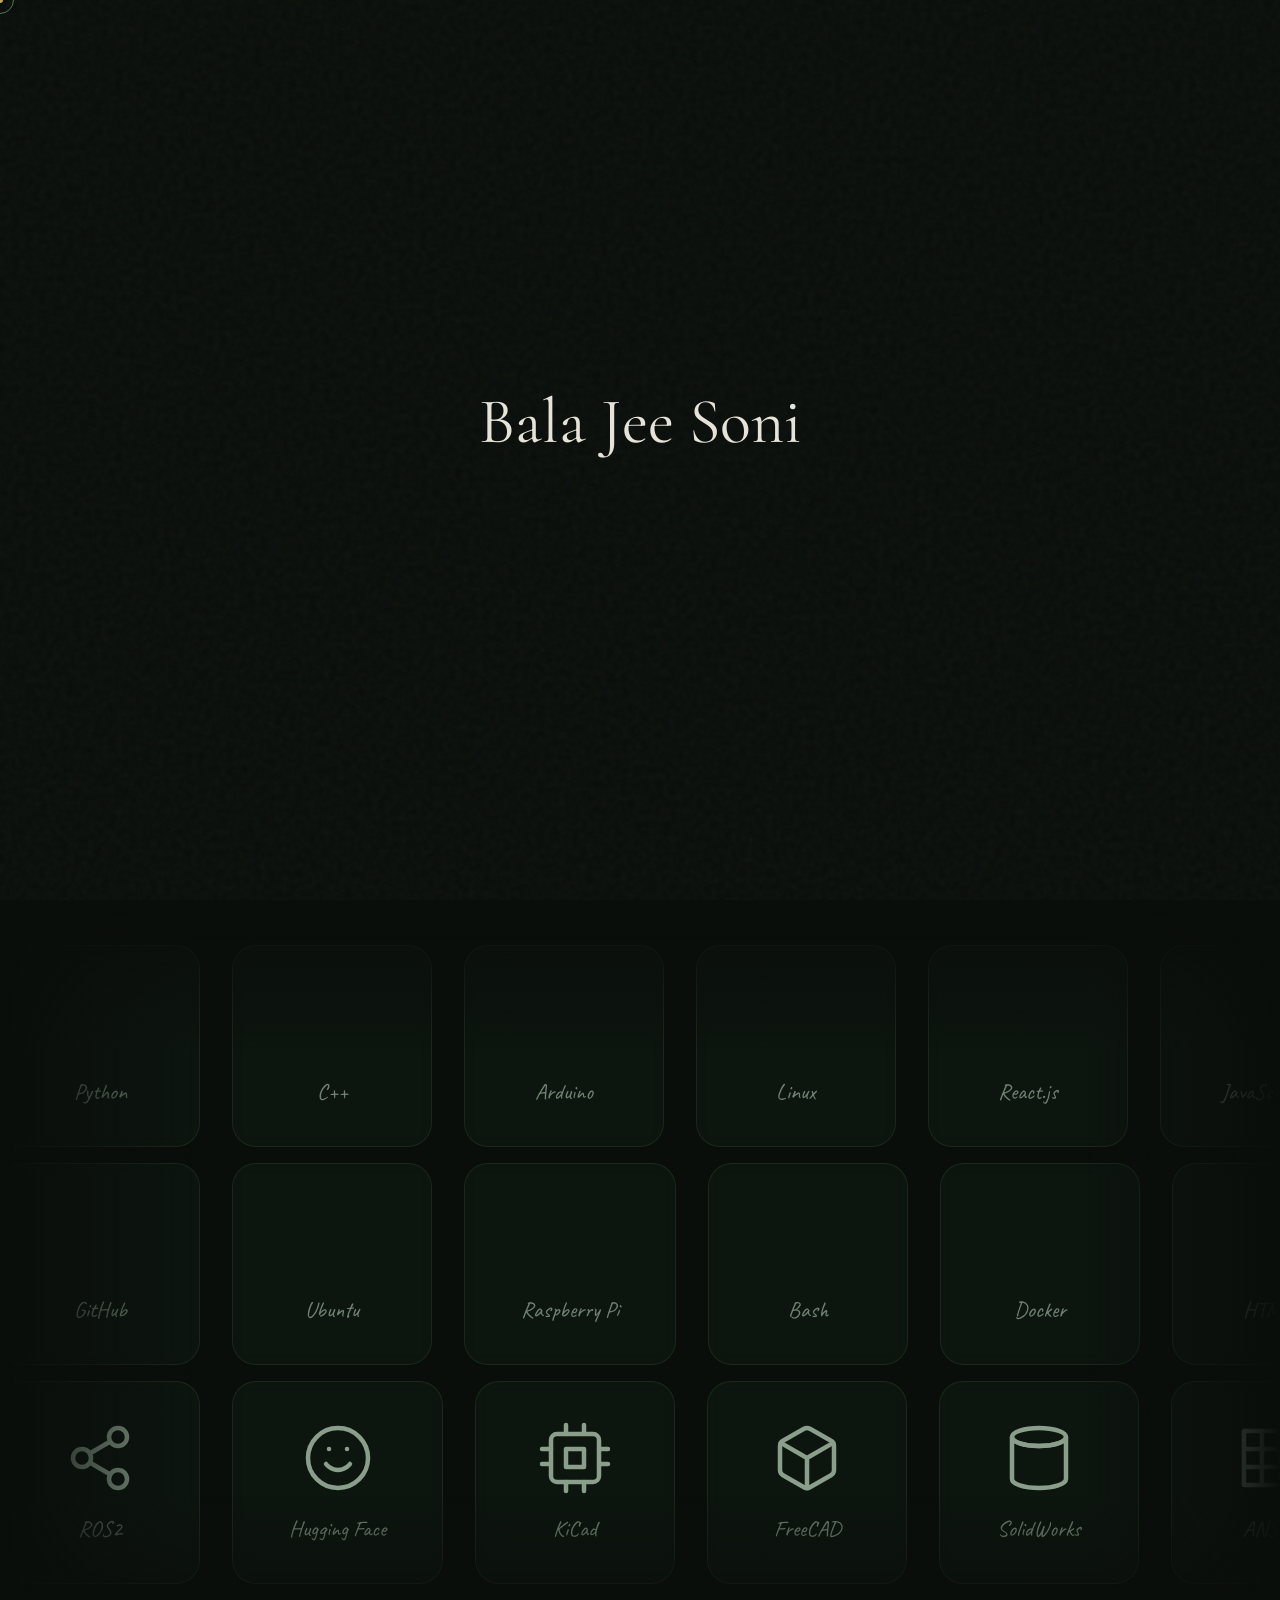
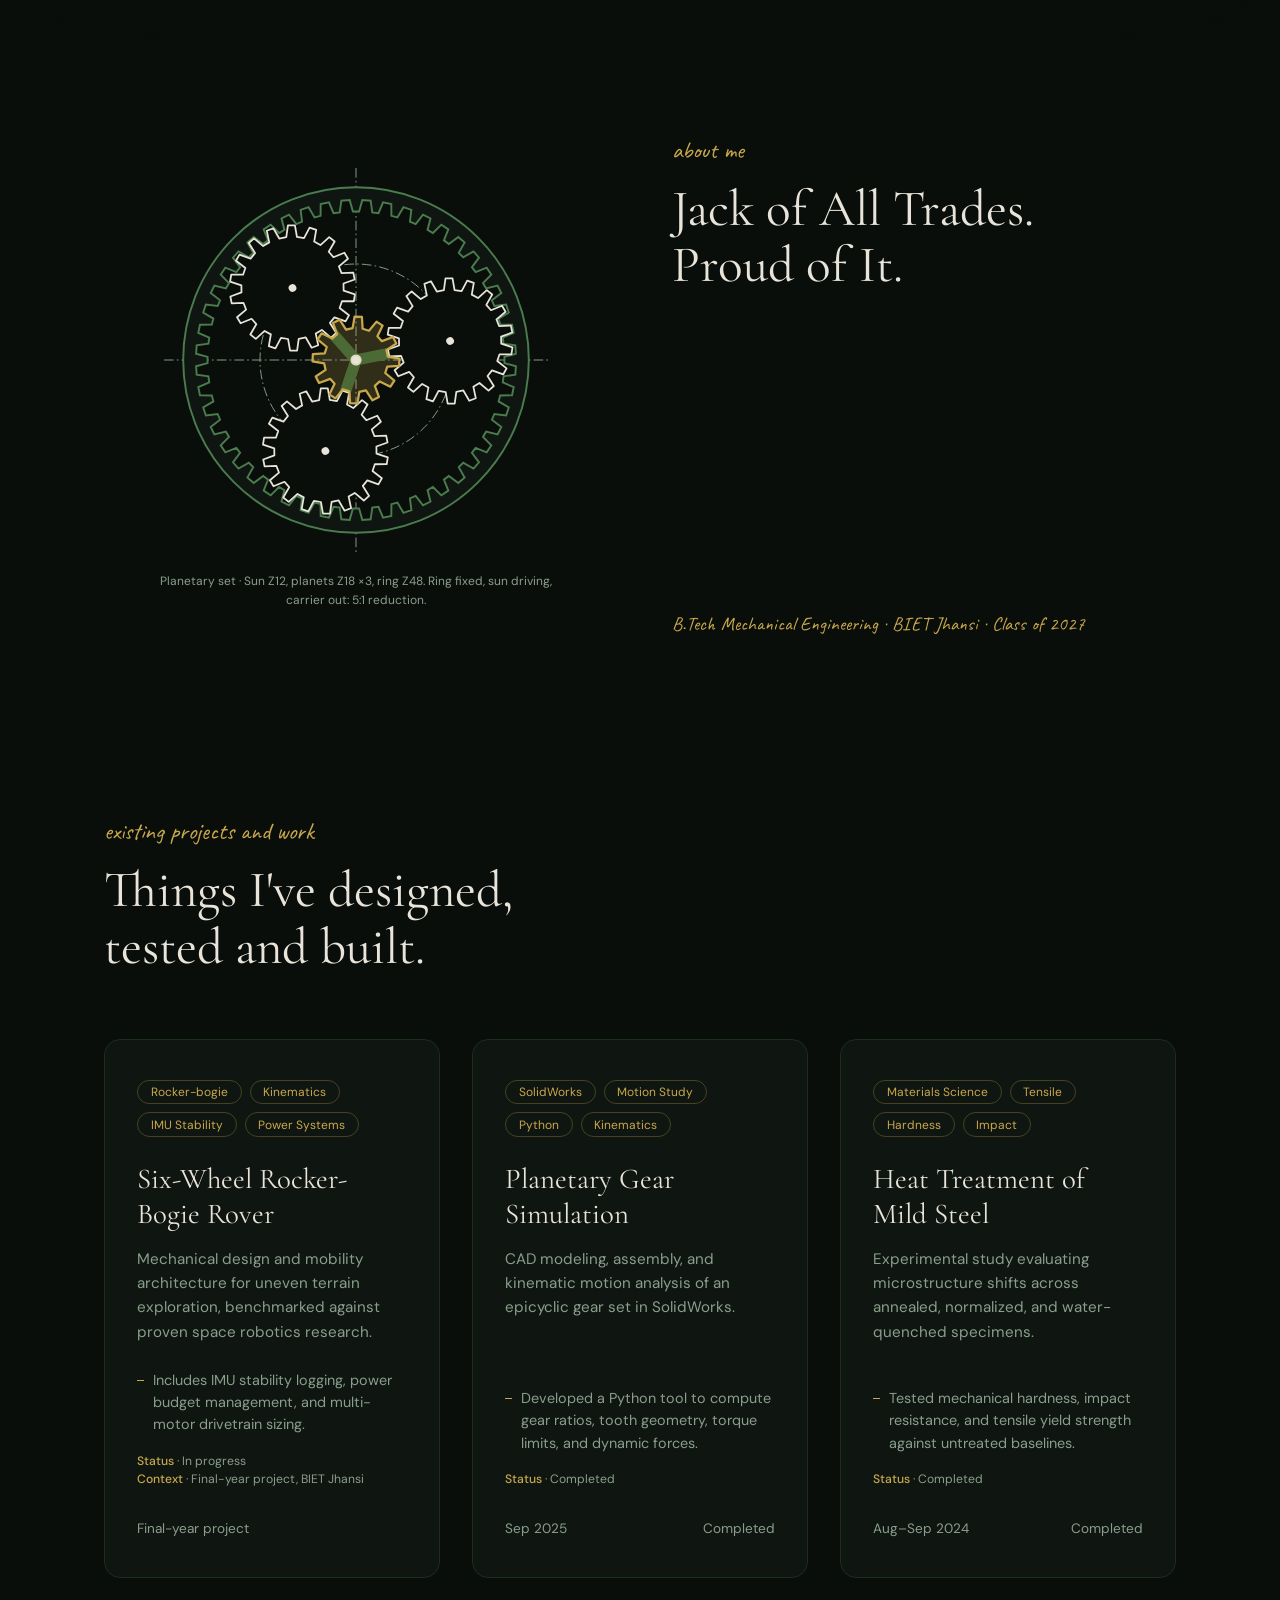
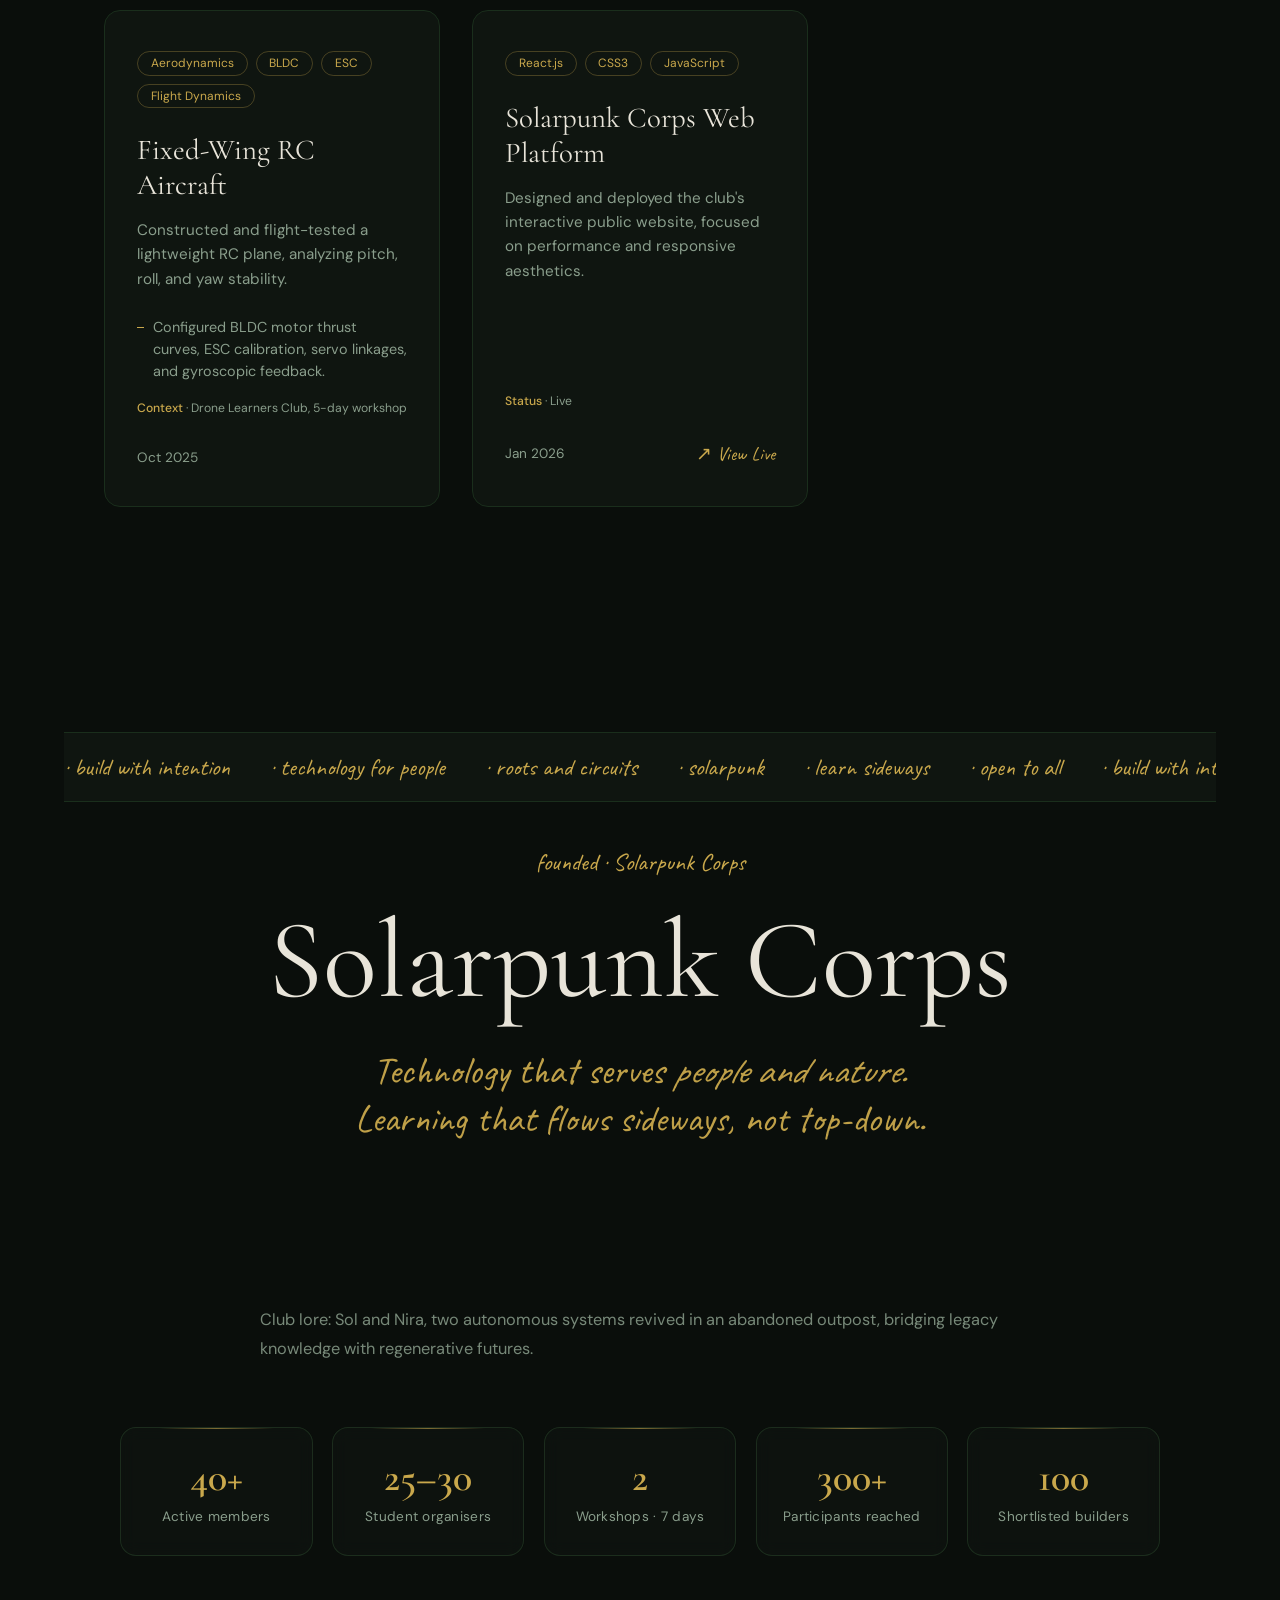
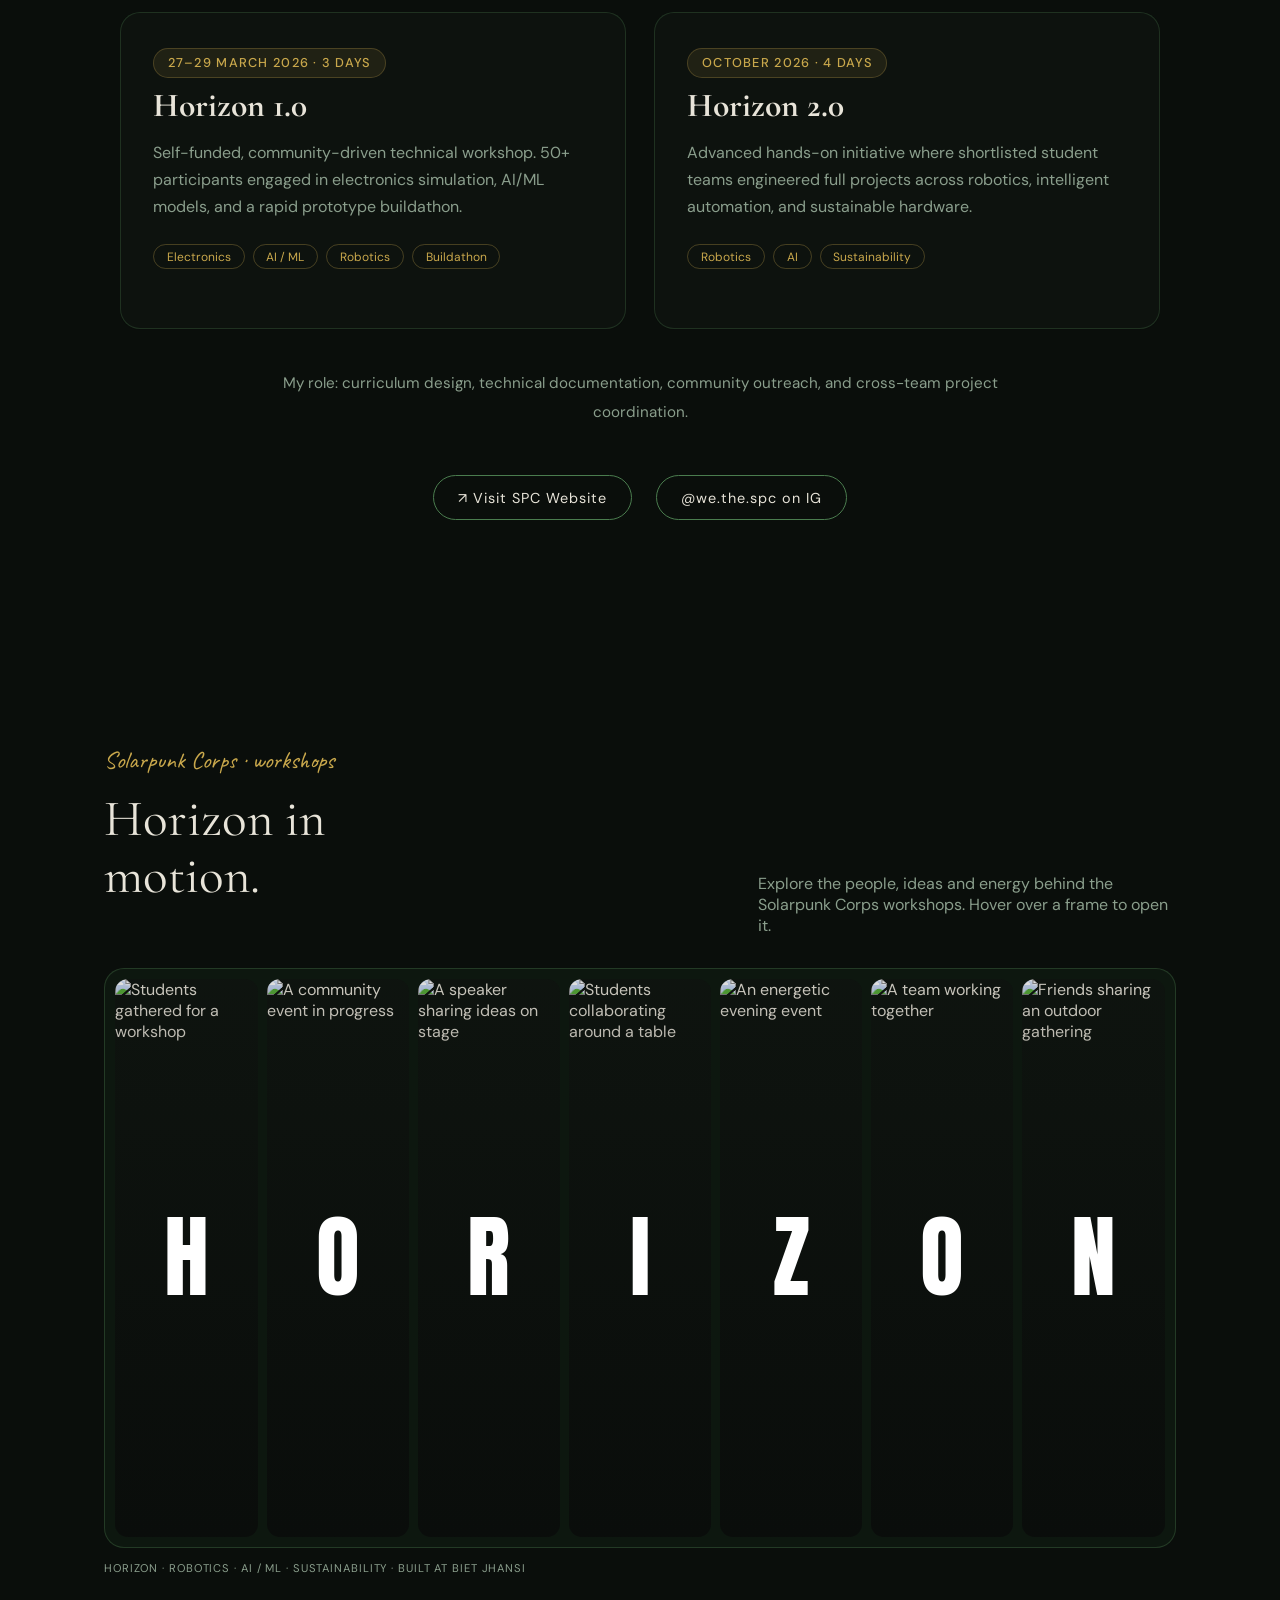
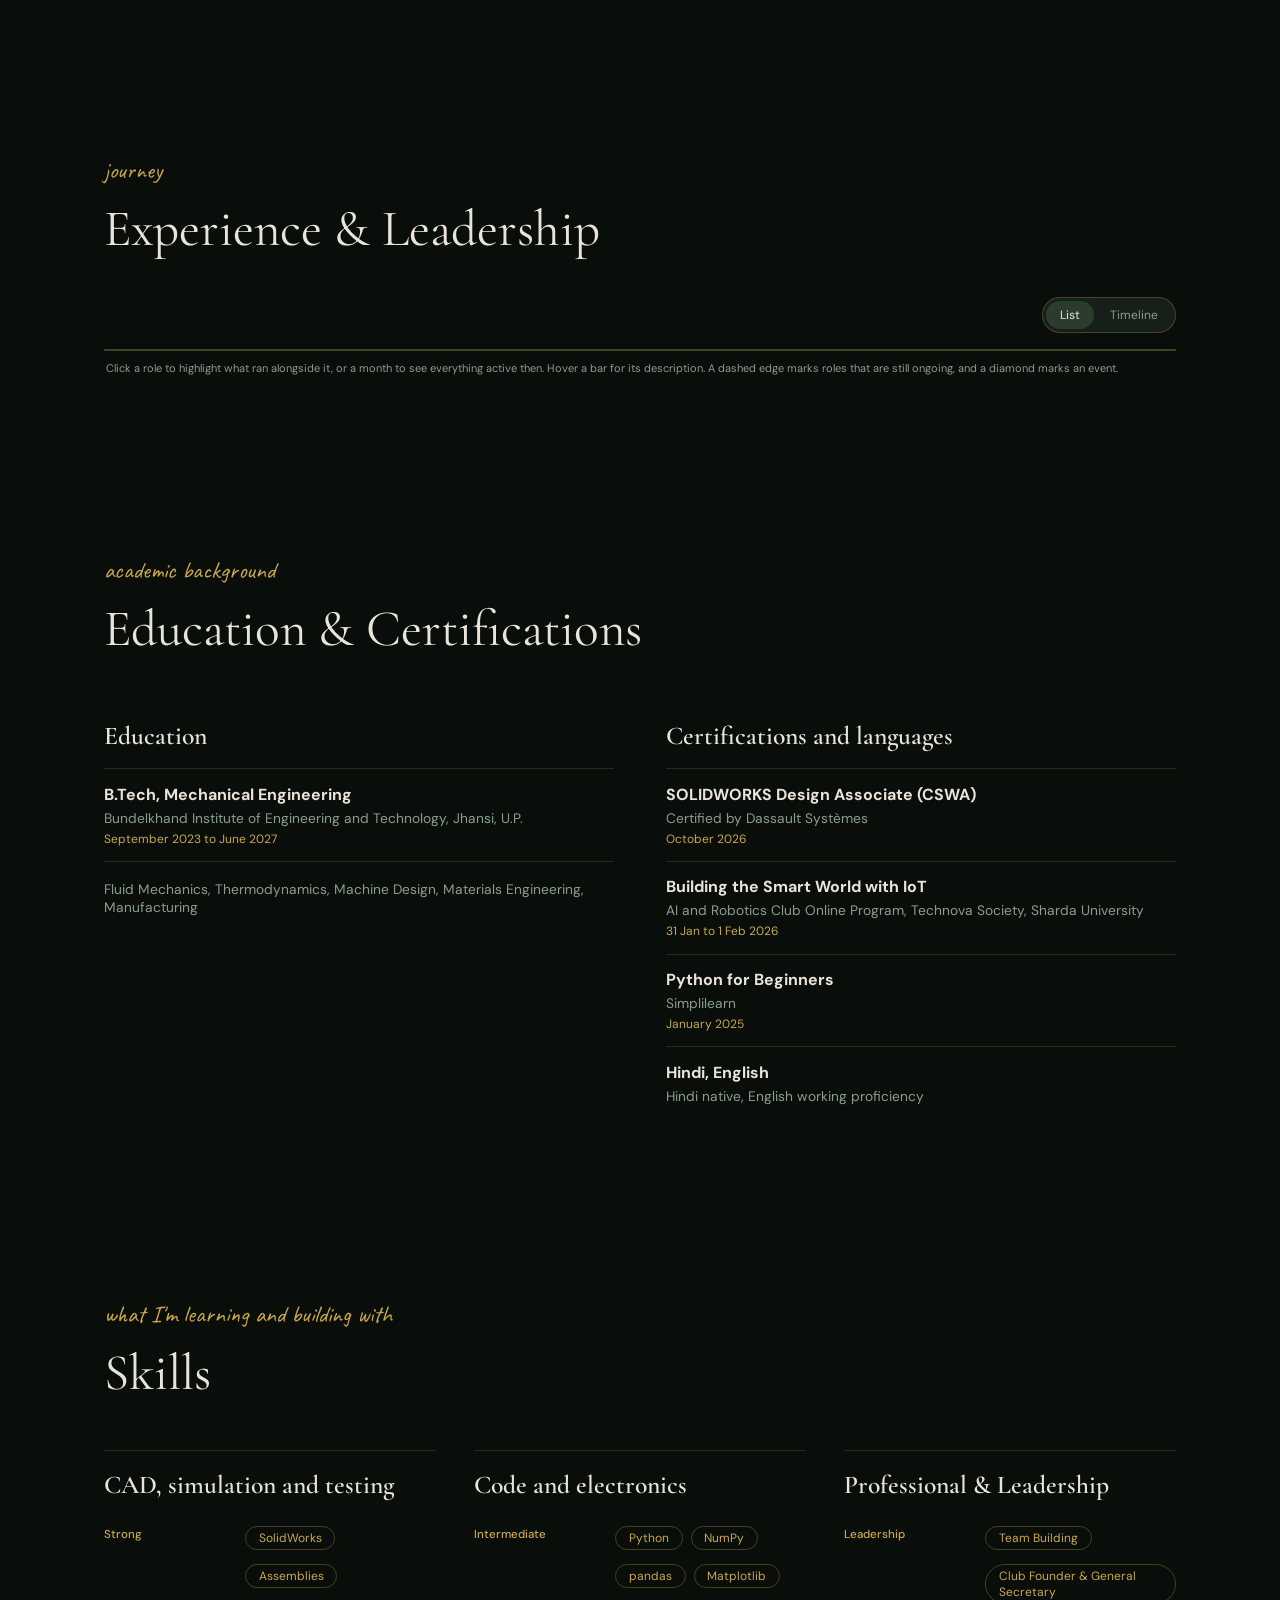
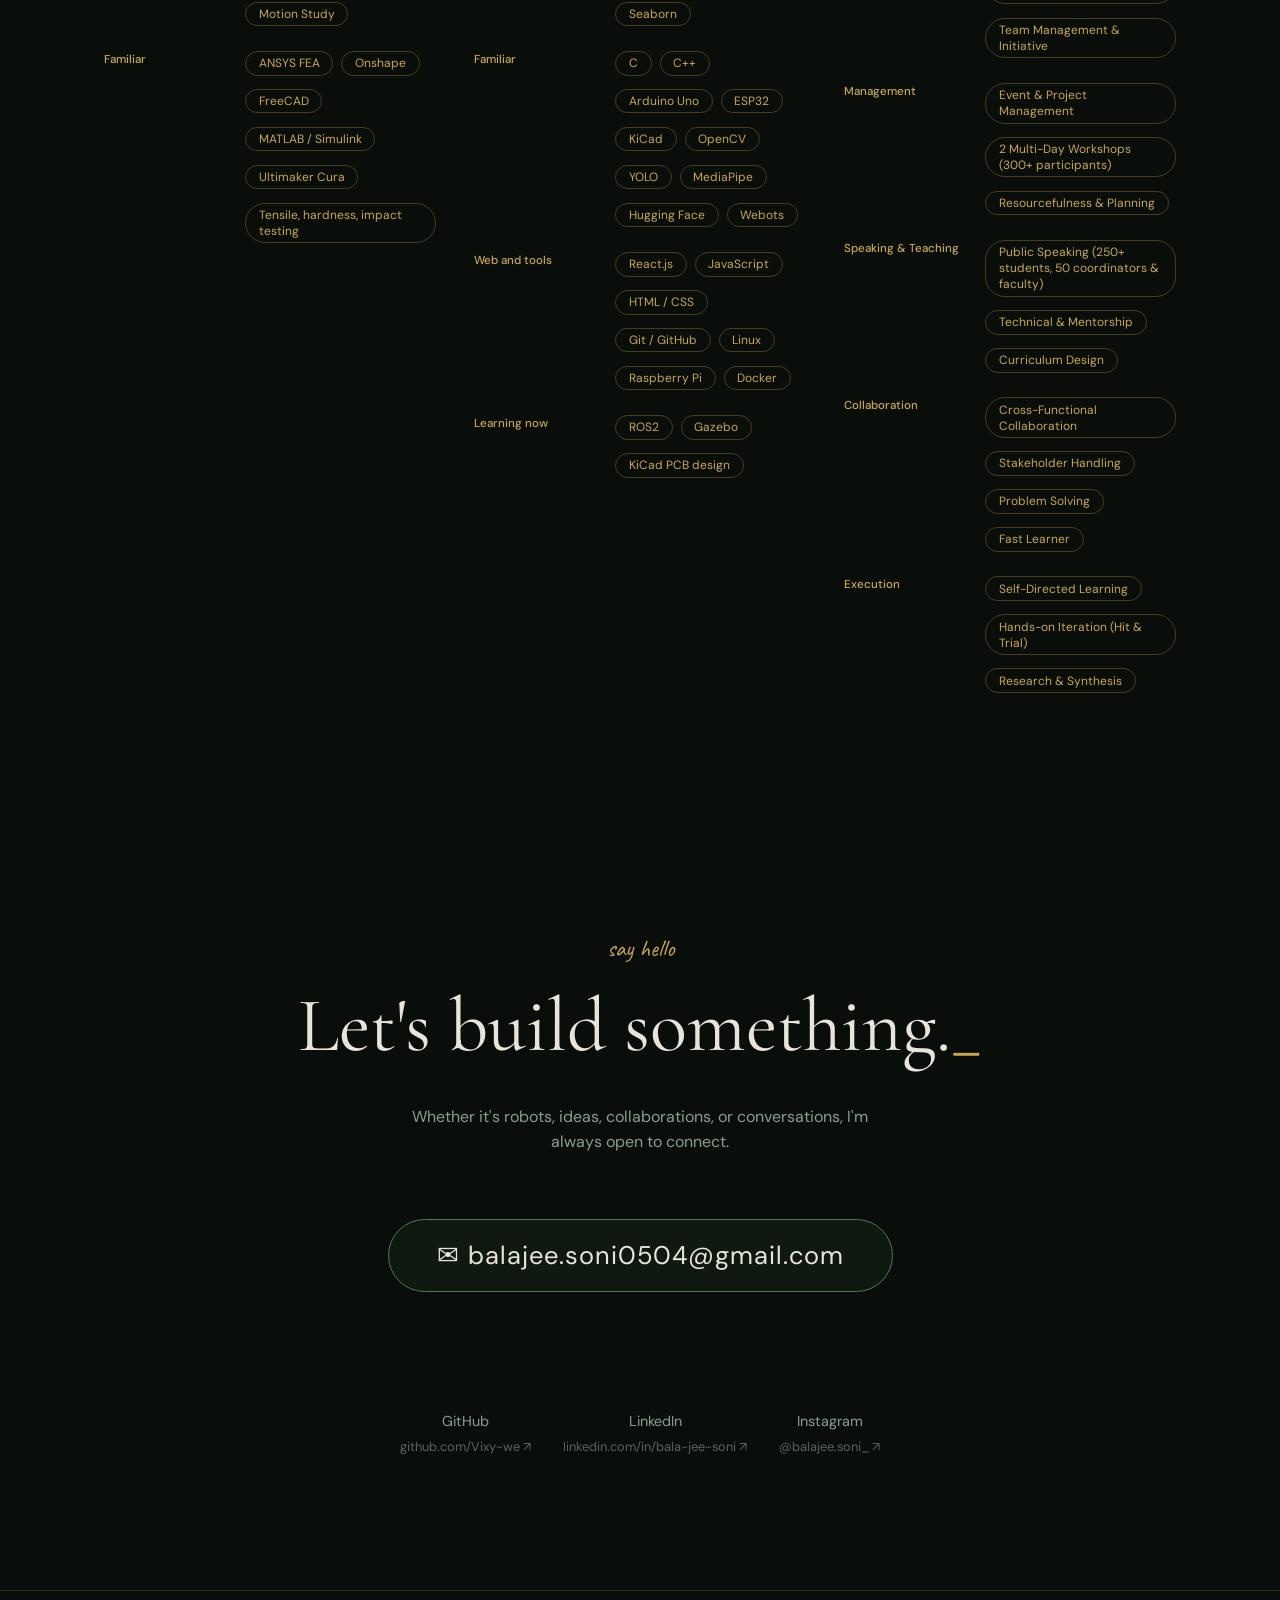
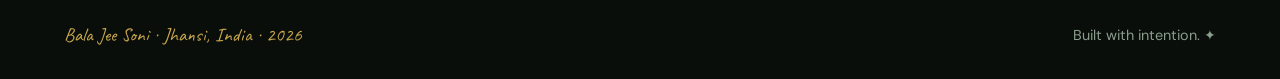
==== commit e687984d: "added title" ====
--- a/index.html
+++ b/index.html
@@ -4,7 +4,8 @@
 <head>
     <meta charset="UTF-8">
     <meta name="viewport" content="width=device-width, initial-scale=1.0">
-    <title>YUG · Bala Jee Soni | Engineer, Founder, Dreamer</title>
+    <title>Portfolio - Bala Jee Soni</title>
+    <link rel="icon" href="favicon.ico" type="image/x-icon">
 
     <!-- Fonts -->
     <link rel="preconnect" href="https://fonts.googleapis.com">
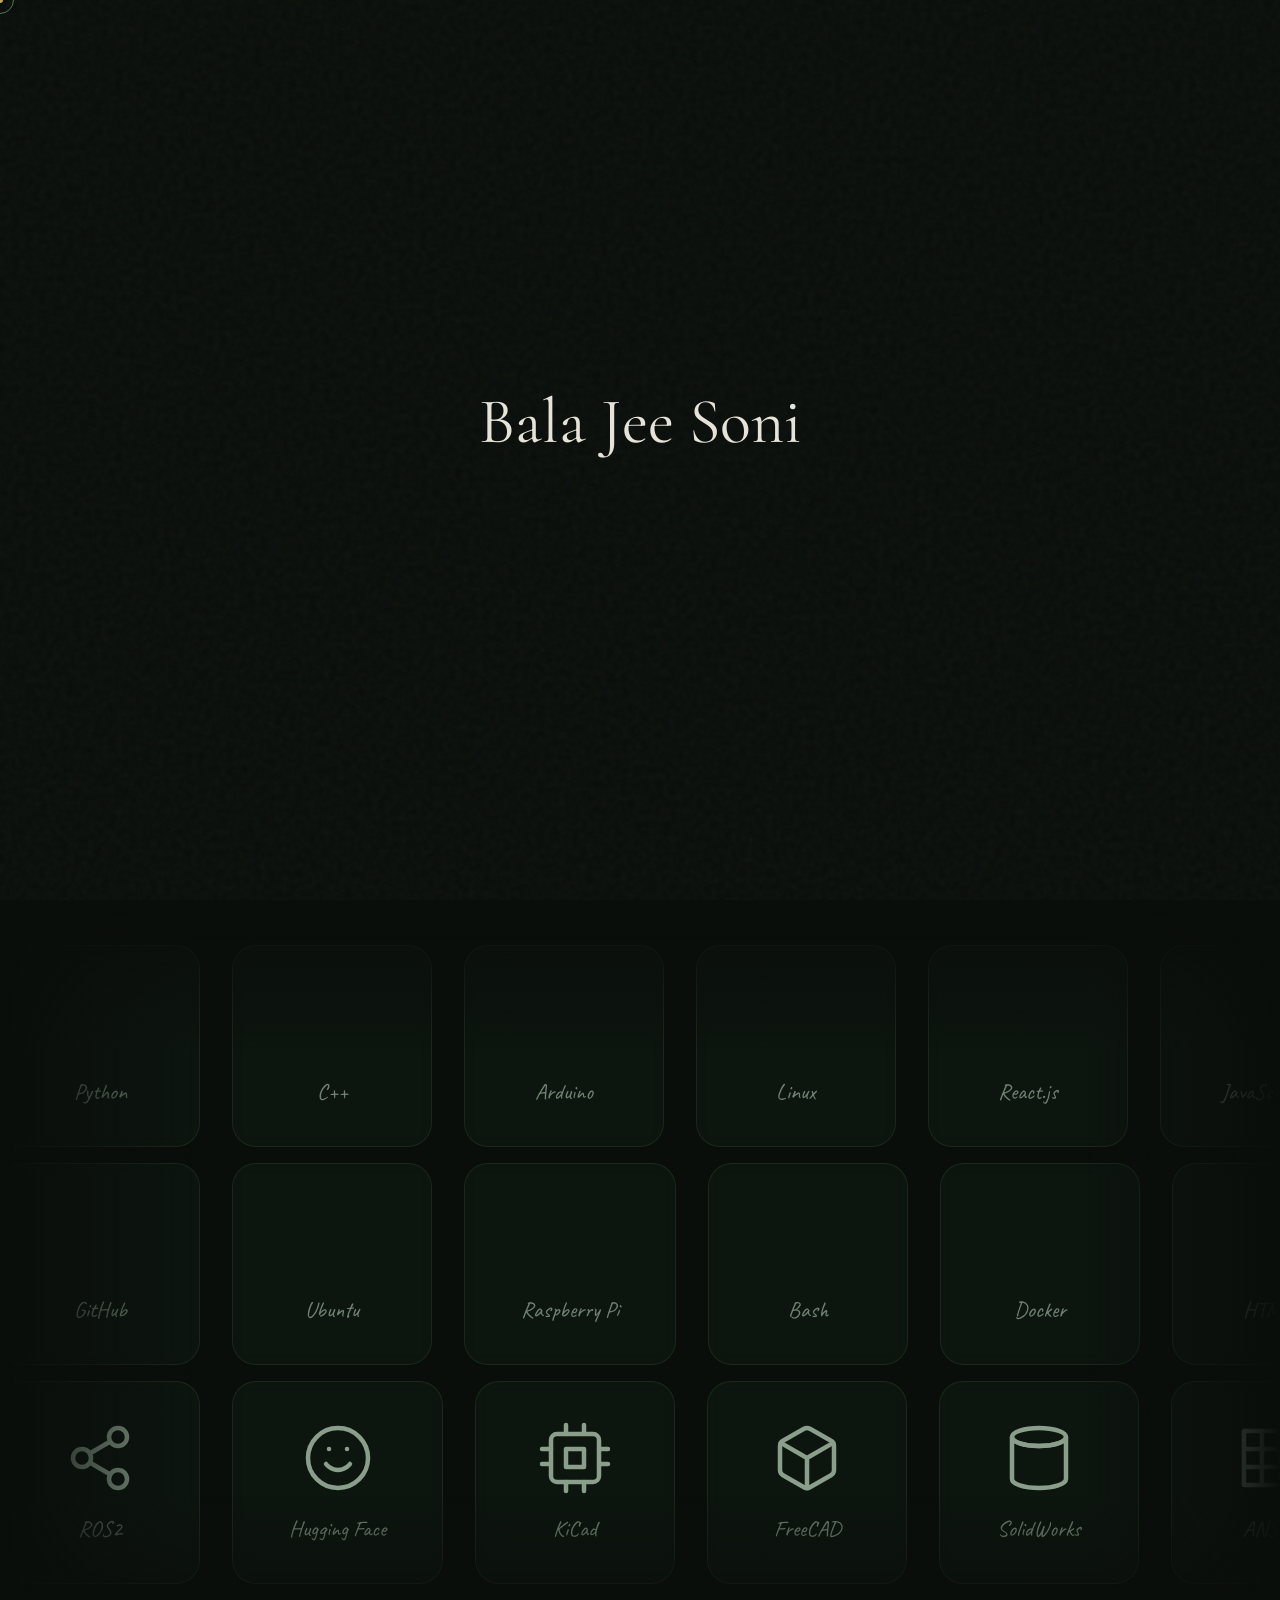
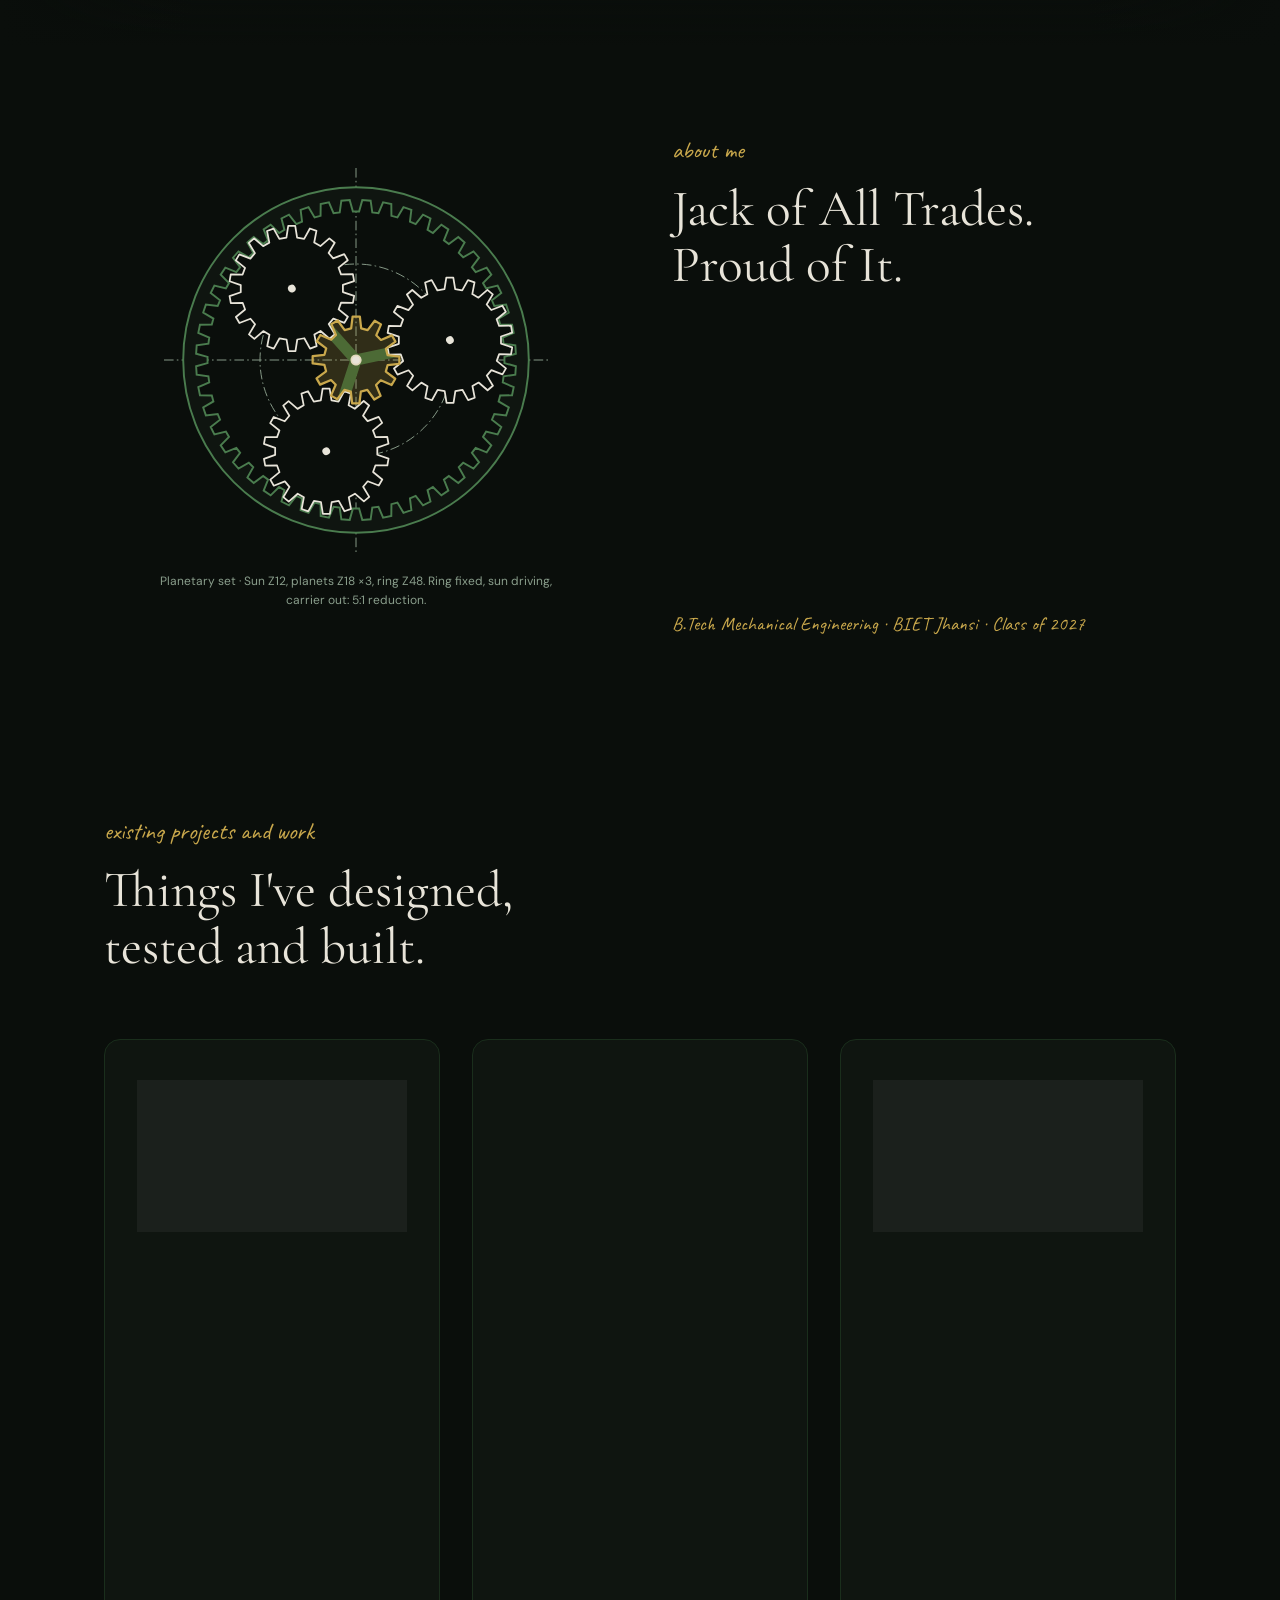
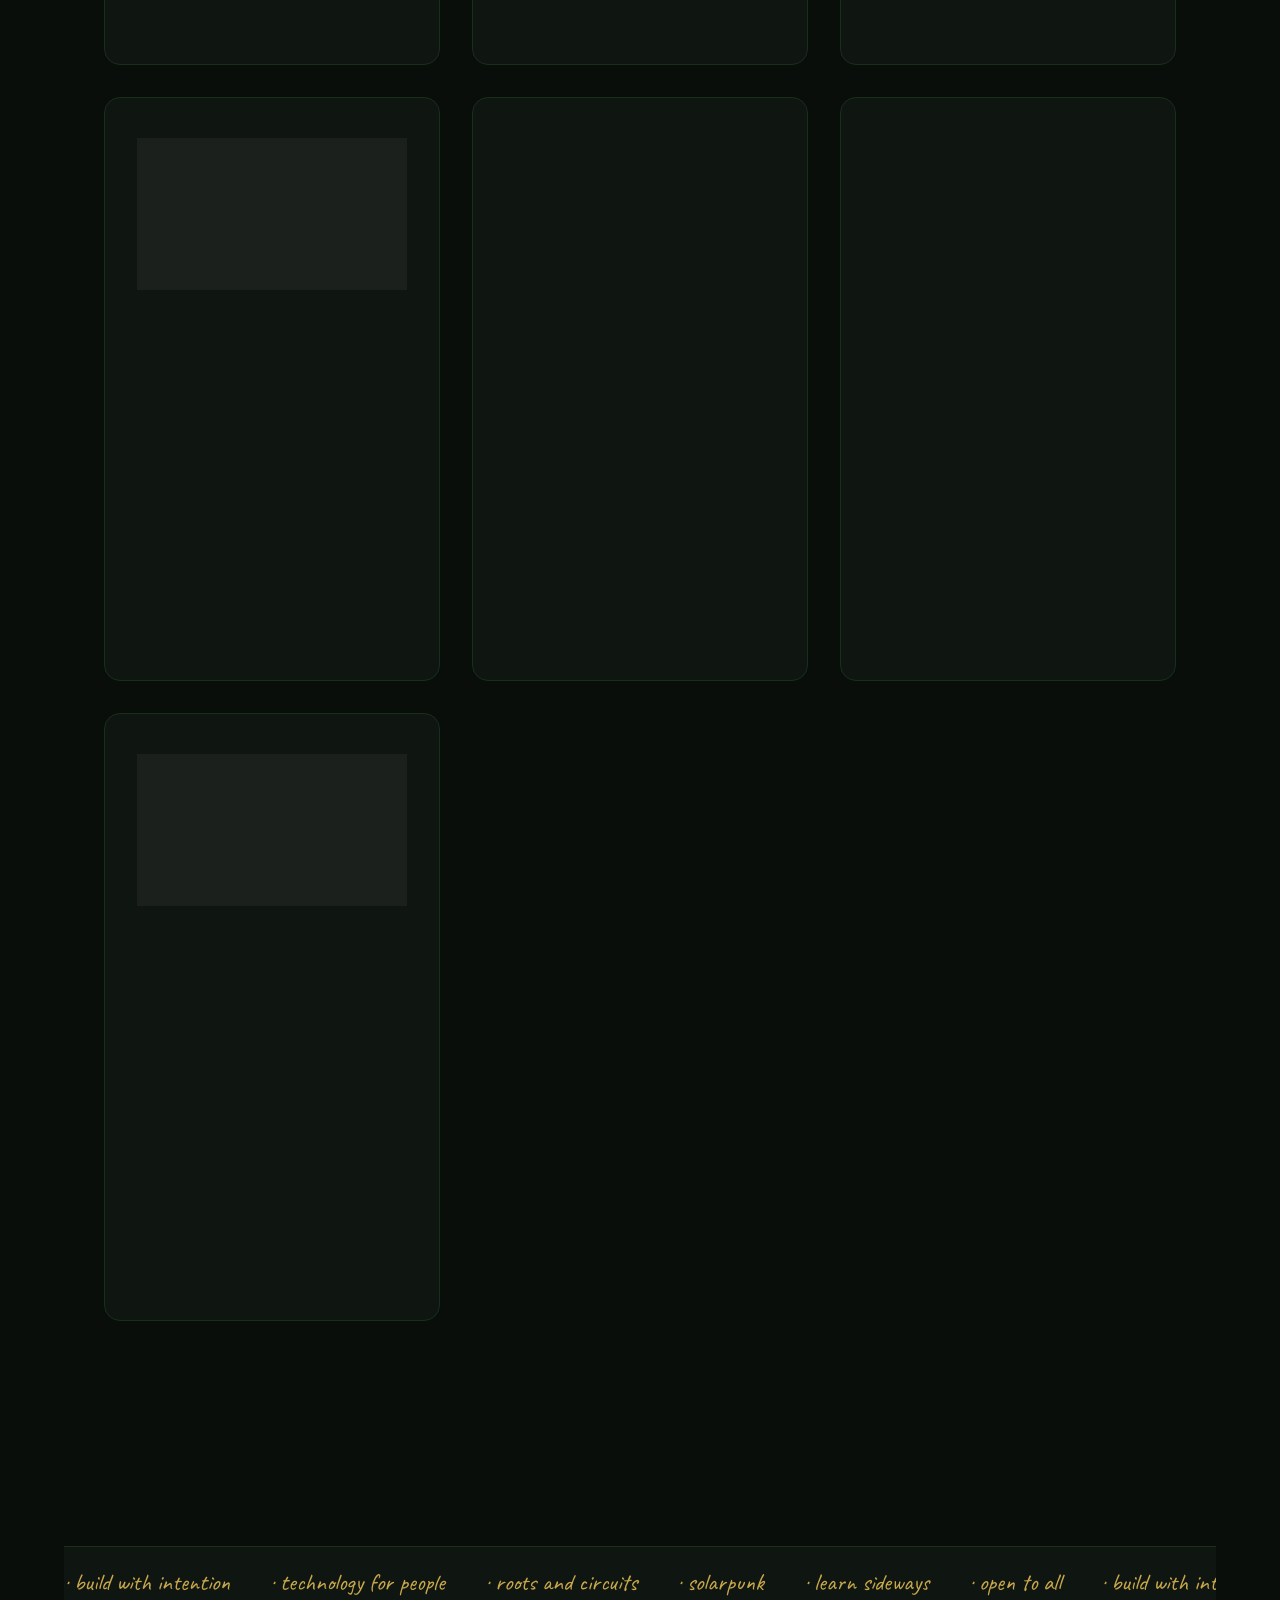
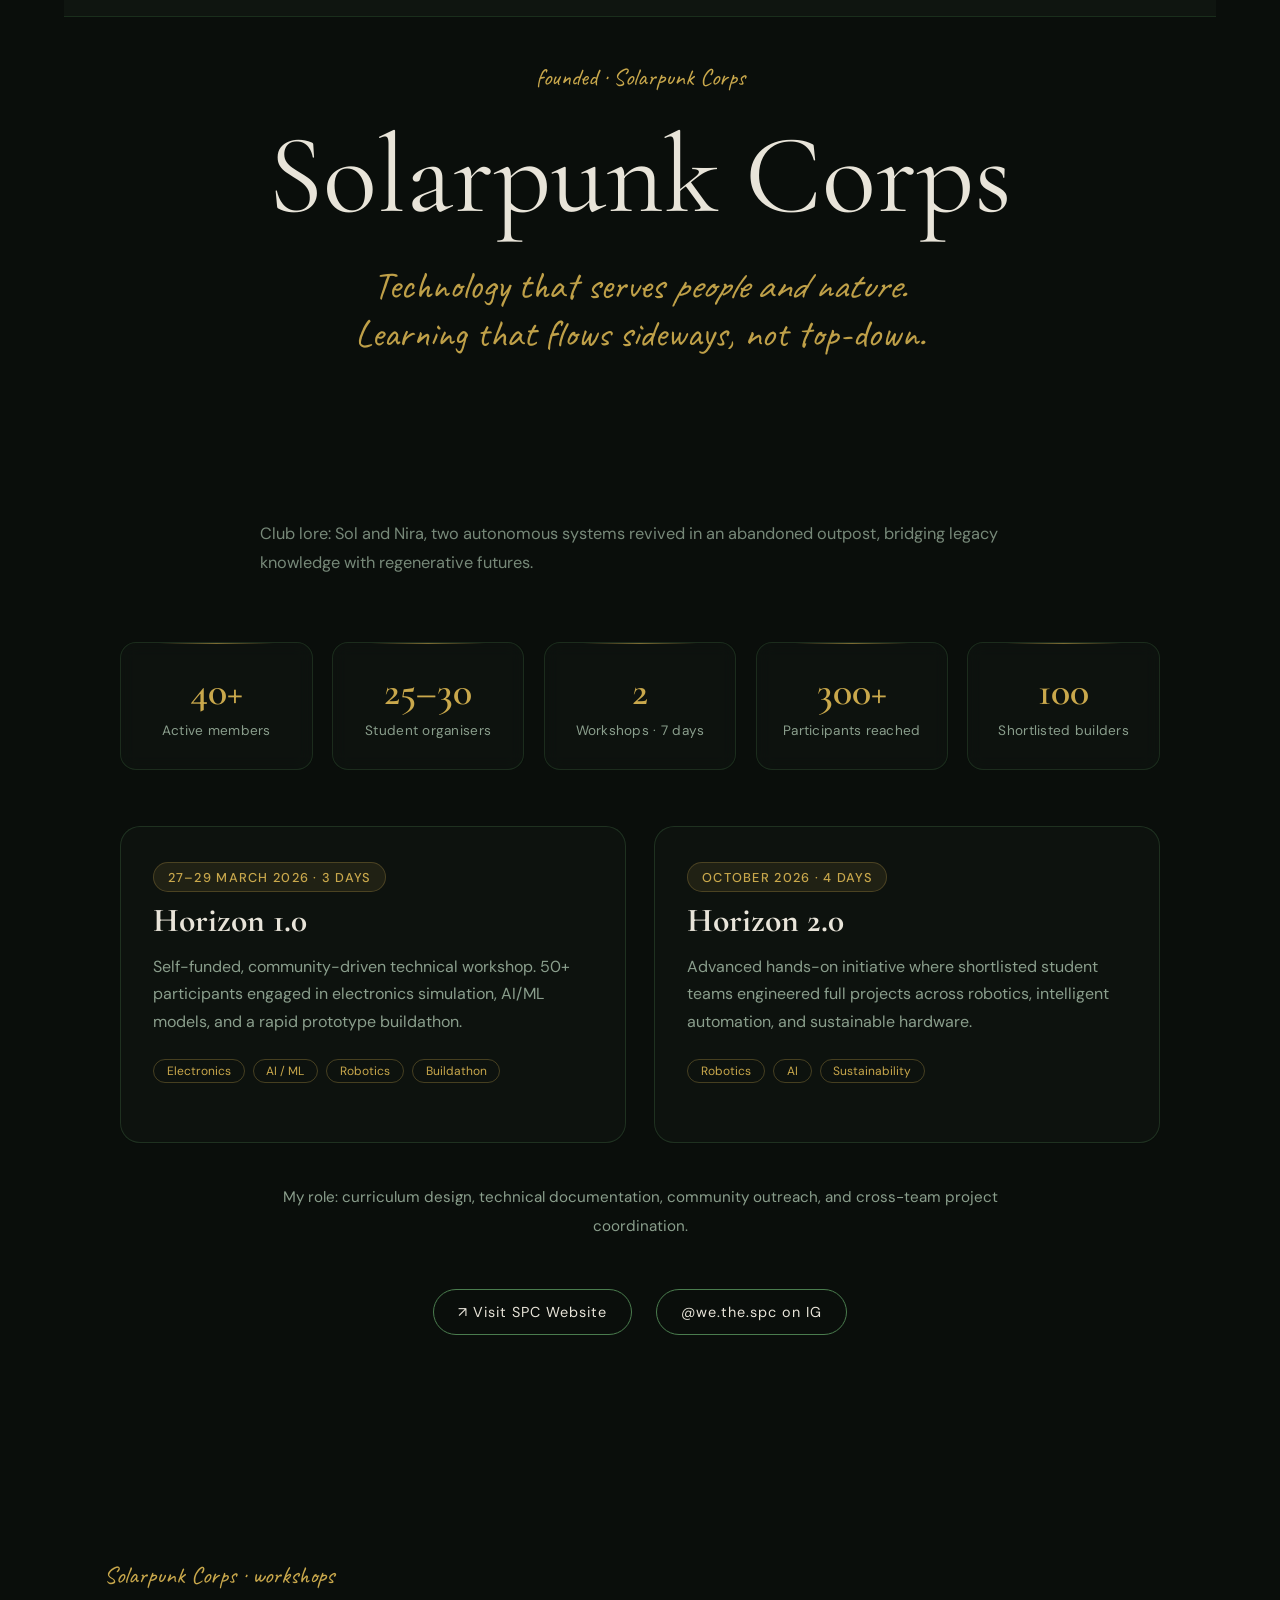
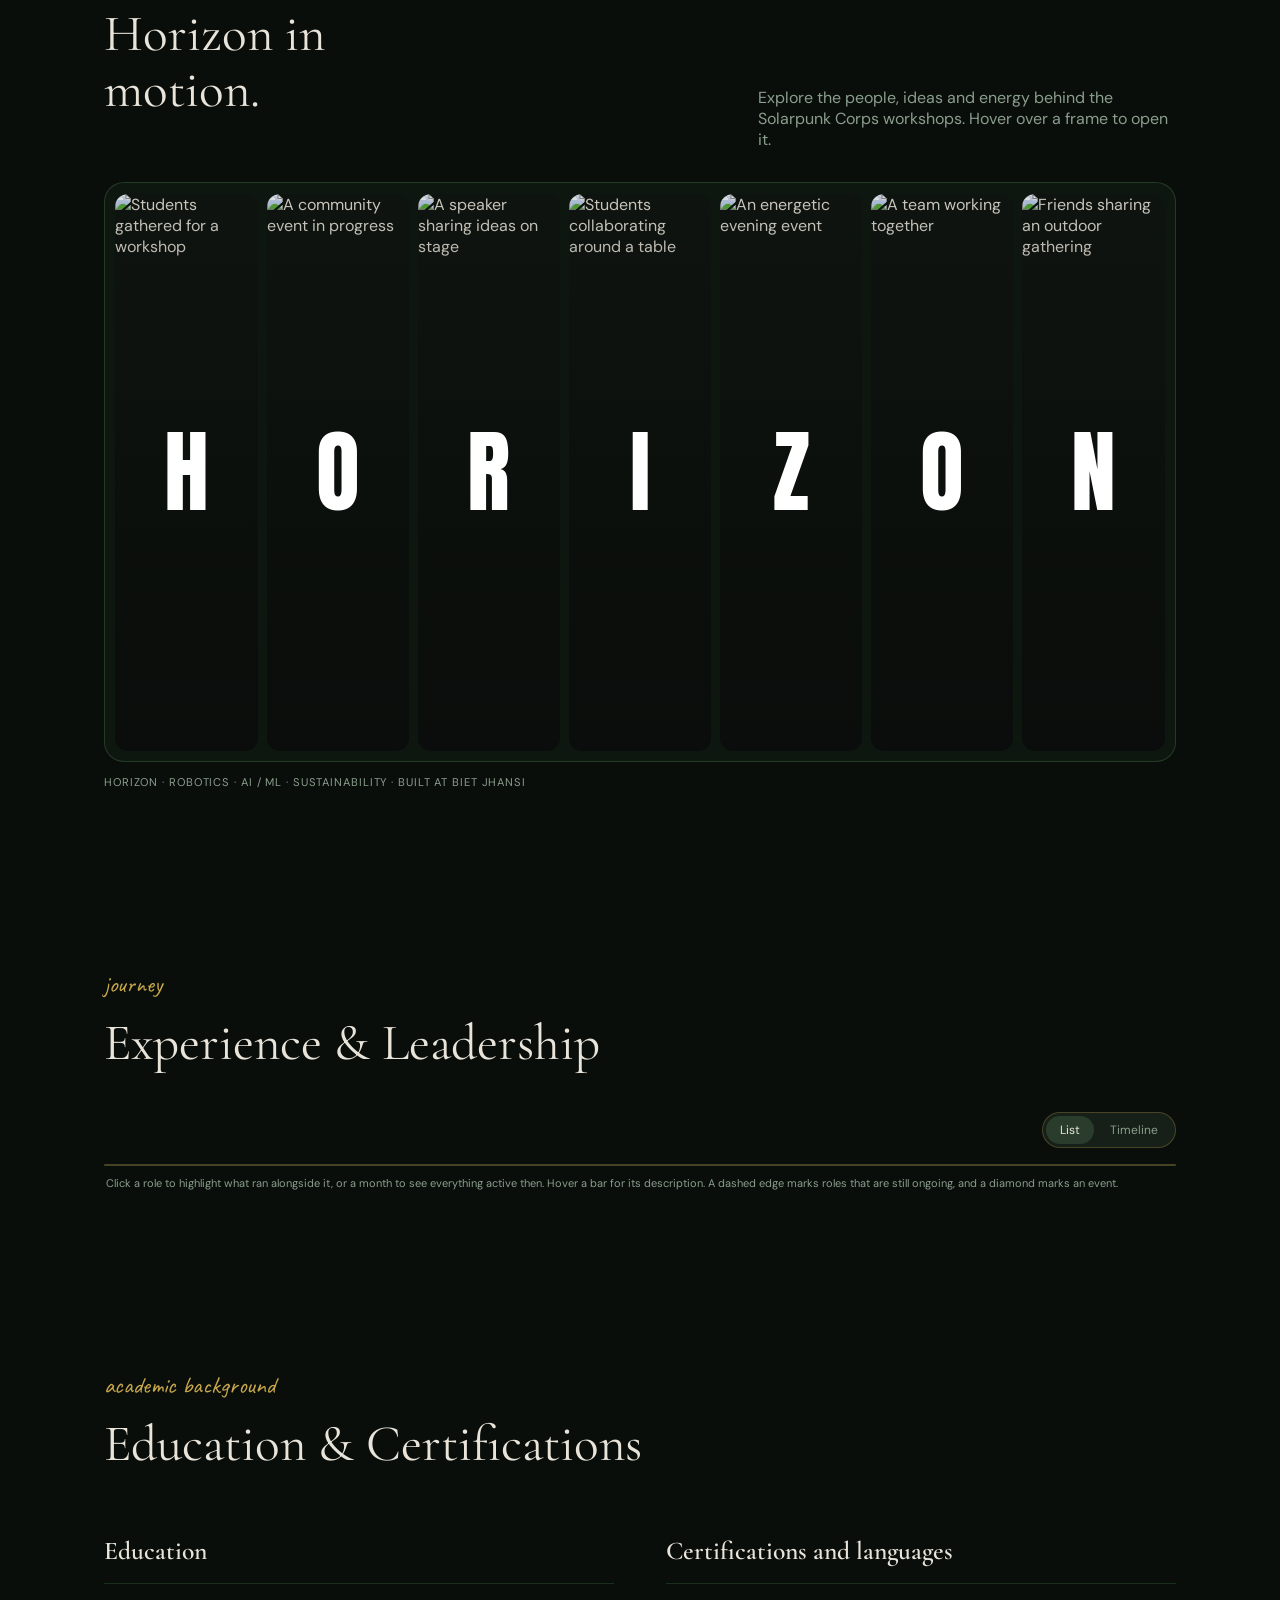
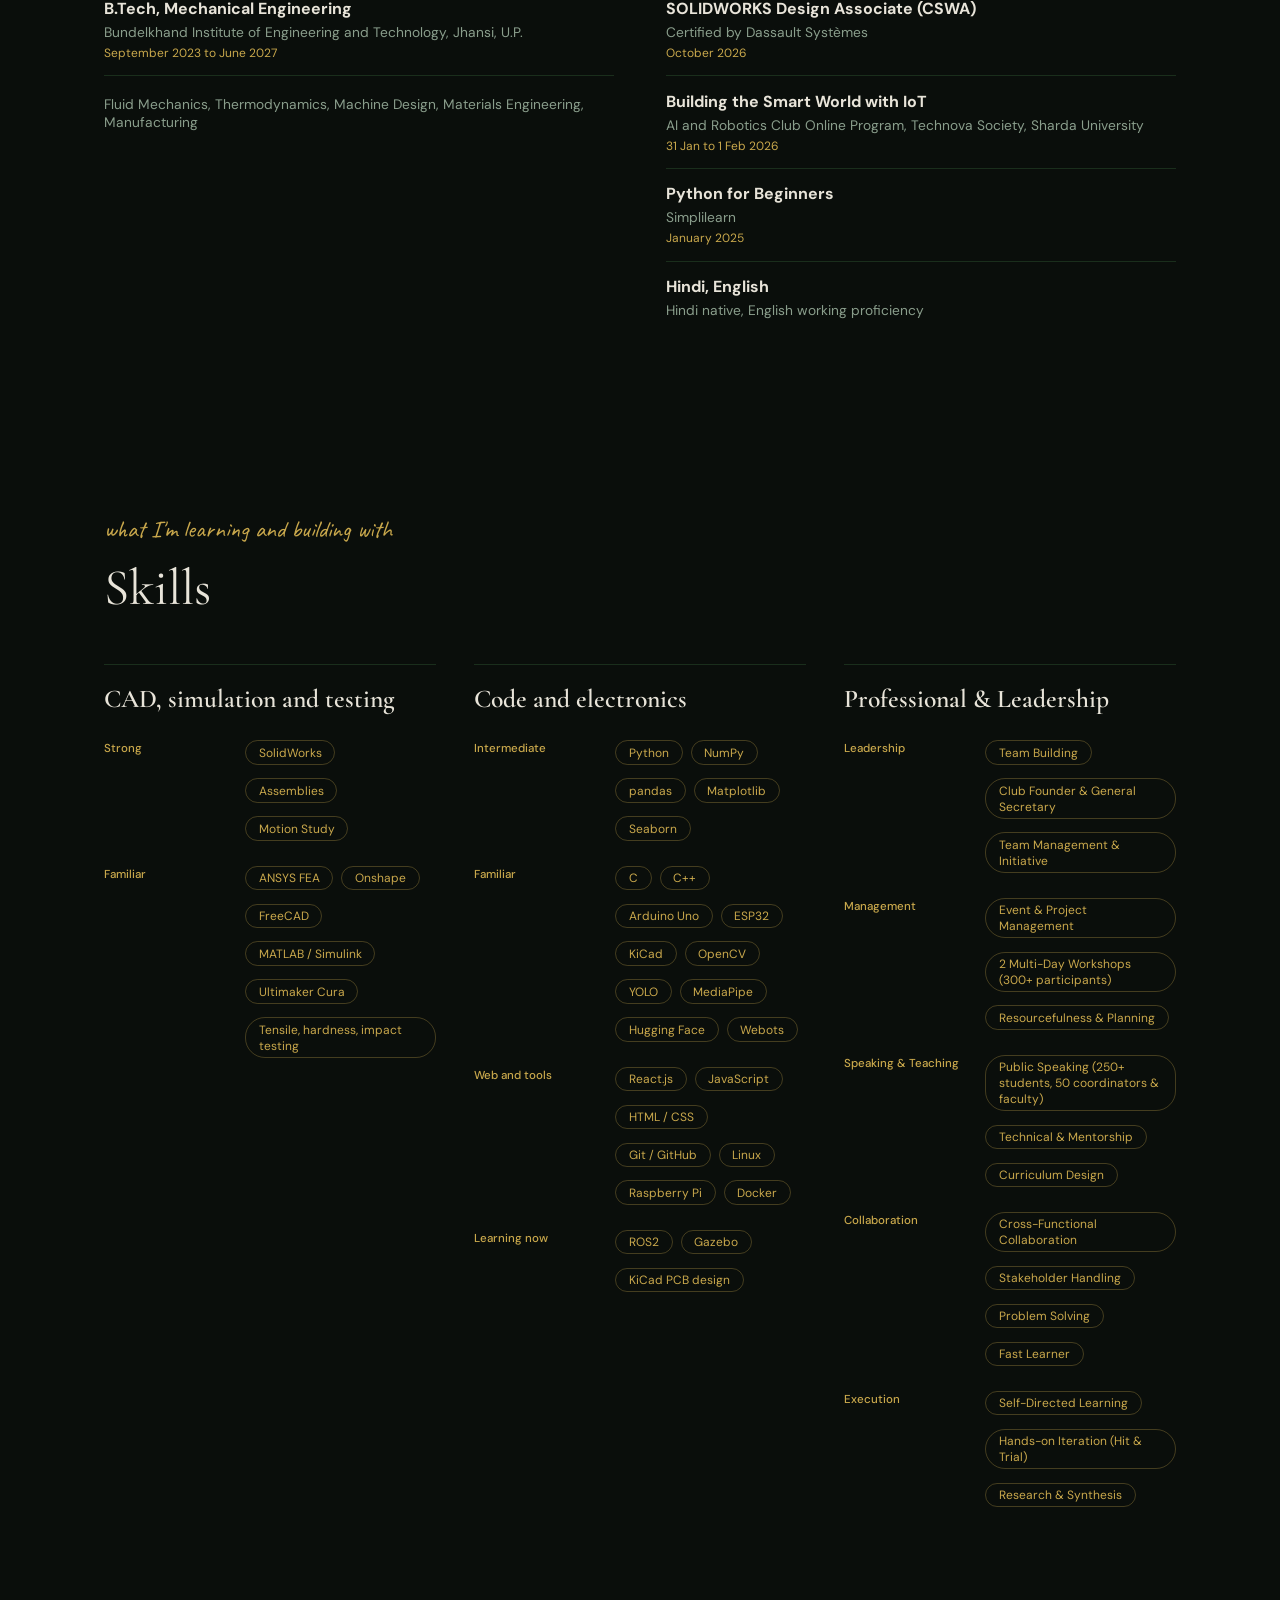
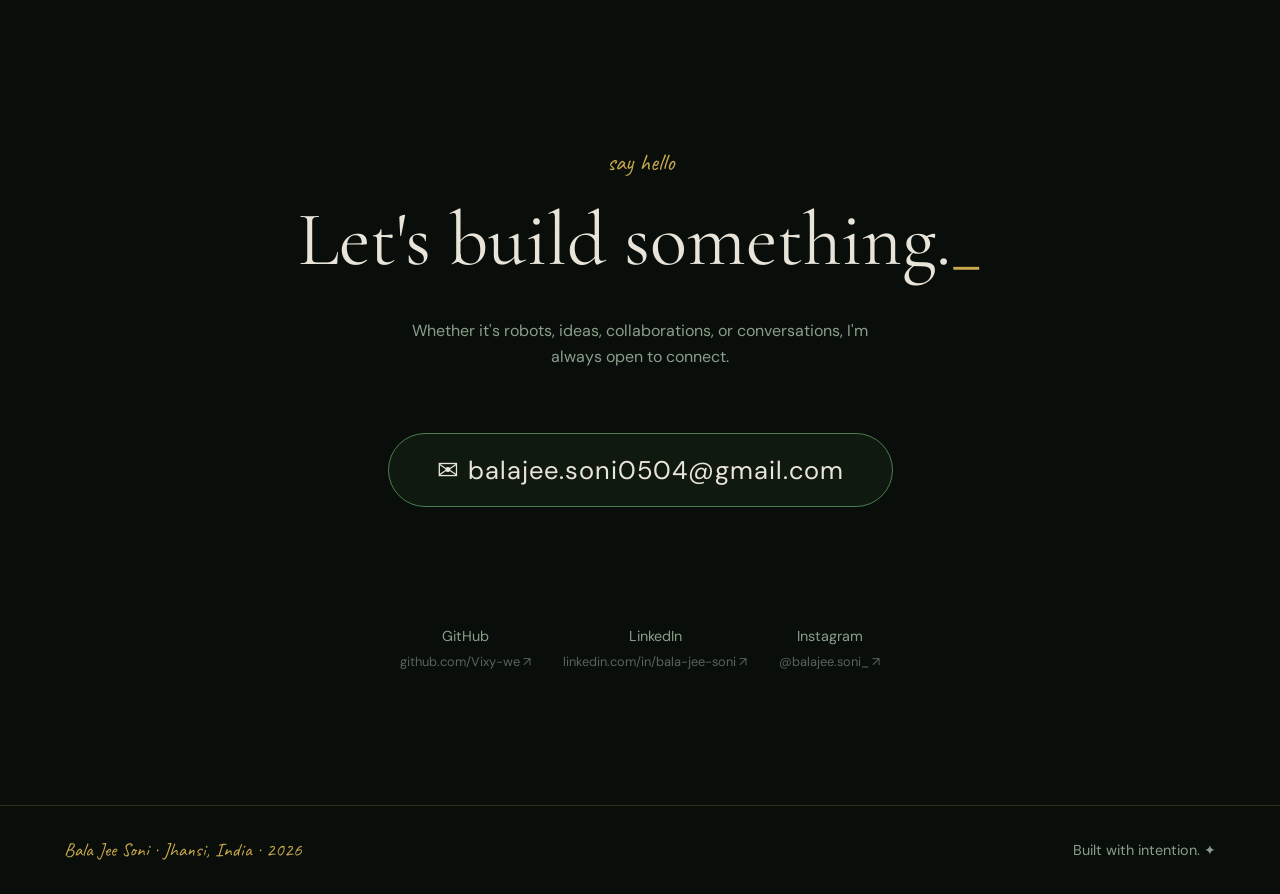
==== commit 1963f7eb: "updated" ====
--- a/index.html
+++ b/index.html
@@ -60,13 +60,13 @@
                     <div class="hero-gallery" aria-label="Two overlapping glass photo cards">
                         <article class="glass-card card-one">
                             <img
-                                src="pic2.png"
+                                src="images/pic2.png"
                                 alt="Bala Jee Soni standing outdoors"
                             >
                         </article>
                         <article class="glass-card card-two">
                             <img
-                                src="pic1.jpg"
+                                src="images/pic1.jpg"
                                 alt="Bala Jee Soni presenting a sustainability project"
                             >
                         </article>
@@ -275,11 +275,12 @@
                 <h2 class="section-title gs-reveal-up">Things I've designed,<br>tested and built.</h2>
 
                 <div class="projects-grid">
+
+                    <!-- 1. Rover -->
                     <div class="project-card tilt-card" data-tilt data-tilt-max="8" data-tilt-speed="400"
                         data-tilt-glare data-tilt-max-glare="0.1">
-                        <div class="card-tags">
-                            <span class="card-tag">Rocker-bogie</span><span class="card-tag">Kinematics</span><span
-                                class="card-tag">IMU Stability</span><span class="card-tag">Power Systems</span>
+                        <div class="card-photo">
+                            <img src="images/projects/rover.jpg" alt="Six-wheel rocker-bogie rover" loading="lazy" onerror="this.style.display='none'">
                         </div>
                         <h3 class="card-title display-font">Six-Wheel Rocker-Bogie Rover</h3>
                         <p class="card-desc">Mechanical design and mobility architecture for uneven terrain exploration, benchmarked against proven space robotics research.</p>
@@ -292,11 +293,43 @@
                         </div>
                     </div>
 
+                    <!-- 2. Robotic Arm -->
                     <div class="project-card tilt-card" data-tilt data-tilt-max="8" data-tilt-speed="400"
                         data-tilt-glare data-tilt-max-glare="0.1">
-                        <div class="card-tags">
-                            <span class="card-tag">SolidWorks</span><span class="card-tag">Motion Study</span><span
-                                class="card-tag">Python</span><span class="card-tag">Kinematics</span>
+                        <div class="card-photo">
+                            <img src="images/robotic-arm.png" alt="5-DOF robotic arm" loading="lazy" onerror="this.style.display='none'">
+                        </div>
+                        <h3 class="card-title display-font">5-DOF Robotic Arm</h3>
+                        <p class="card-desc">Designed a 5-DOF robotic arm in SolidWorks with a base, four links and an end effector, published with an interactive 3D viewer and full CAD files.</p>
+                        <p class="project-meta"><strong>Status</strong> · Design complete</p>
+                        <div class="card-footer">
+                            <span>July 2026</span>
+                            <a href="https://vixy-we.github.io/SSSS/" target="_blank" rel="noopener noreferrer"
+                                class="card-link magnetic interactive-element">↗ View 3D Model</a>
+                        </div>
+                    </div>
+
+                    <!-- 3. Robotic Gripper -->
+                    <div class="project-card tilt-card" data-tilt data-tilt-max="8" data-tilt-speed="400"
+                        data-tilt-glare data-tilt-max-glare="0.1">
+                        <div class="card-photo">
+                            <img src="images/projects/robotic-gripper.jpg" alt="Robotic gripper" loading="lazy" onerror="this.style.display='none'">
+                        </div>
+                        <h3 class="card-title display-font">Robotic Gripper</h3>
+                        <p class="card-desc">Designed a robotic gripper in SolidWorks as an end effector for the arm, published with an interactive 3D viewer and full CAD files.</p>
+                        <p class="project-meta"><strong>Status</strong> · Design complete</p>
+                        <div class="card-footer">
+                            <span>Month Year</span>
+                            <a href="https://vixy-we.github.io/YOUR-GRIPPER-REPO/" target="_blank" rel="noopener noreferrer"
+                                class="card-link magnetic interactive-element">↗ View 3D Model</a>
+                        </div>
+                    </div>
+
+                    <!-- 4. Planetary Gear -->
+                    <div class="project-card tilt-card" data-tilt data-tilt-max="8" data-tilt-speed="400"
+                        data-tilt-glare data-tilt-max-glare="0.1">
+                        <div class="card-photo">
+                            <img src="images/projects/planetary-gear.jpg" alt="Planetary gear simulation" loading="lazy" onerror="this.style.display='none'">
                         </div>
                         <h3 class="card-title display-font">Planetary Gear Simulation</h3>
                         <p class="card-desc">CAD modeling, assembly, and kinematic motion analysis of an epicyclic gear set in SolidWorks.</p>
@@ -309,11 +342,44 @@
                         </div>
                     </div>
 
+                    <!-- 5. RC Aircraft -->
                     <div class="project-card tilt-card" data-tilt data-tilt-max="8" data-tilt-speed="400"
                         data-tilt-glare data-tilt-max-glare="0.1">
-                        <div class="card-tags">
-                            <span class="card-tag">Materials Science</span><span class="card-tag">Tensile</span><span
-                                class="card-tag">Hardness</span><span class="card-tag">Impact</span>
+                        <div class="card-photo">
+                            <img src="images/rc-aircraft.jpg" alt="Fixed-wing RC aircraft" loading="lazy" onerror="this.style.display='none'">
+                        </div>
+                        <h3 class="card-title display-font">Fixed-Wing RC Aircraft</h3>
+                        <p class="card-desc">Constructed and flight-tested a lightweight RC plane, analyzing pitch, roll, and yaw stability.</p>
+                        <ul class="project-points">
+                            <li>Configured BLDC motor thrust curves, ESC calibration, servo linkages, and gyroscopic feedback.</li>
+                        </ul>
+                        <p class="project-meta"><strong>Context</strong> · Drone Learners Club, 5-day workshop</p>
+                        <div class="card-footer">
+                            <span>Oct 2025</span>
+                        </div>
+                    </div>
+
+                    <!-- 6. Web Platform -->
+                    <div class="project-card tilt-card" data-tilt data-tilt-max="8" data-tilt-speed="400"
+                        data-tilt-glare data-tilt-max-glare="0.1">
+                        <div class="card-photo">
+                            <img src="images/spc-website.png" alt="Solarpunk Corps website" loading="lazy" onerror="this.style.display='none'">
+                        </div>
+                        <h3 class="card-title display-font">Solarpunk Corps Web Platform</h3>
+                        <p class="card-desc">Designed and deployed the club's interactive public website, focused on performance and responsive aesthetics.</p>
+                        <p class="project-meta"><strong>Status</strong> · Live</p>
+                        <div class="card-footer">
+                            <span>Jan 2026</span>
+                            <a href="https://solarpunkcorps.vercel.app" target="_blank" rel="noopener noreferrer"
+                                class="card-link magnetic interactive-element">↗ View Live</a>
+                        </div>
+                    </div>
+
+                    <!-- 7. Heat Treatment -->
+                    <div class="project-card tilt-card" data-tilt data-tilt-max="8" data-tilt-speed="400"
+                        data-tilt-glare data-tilt-max-glare="0.1">
+                        <div class="card-photo">
+                            <img src="images/projects/heat-treatment.jpg" alt="Heat treatment of mild steel" loading="lazy" onerror="this.style.display='none'">
                         </div>
                         <h3 class="card-title display-font">Heat Treatment of Mild Steel</h3>
                         <p class="card-desc">Experimental study evaluating microstructure shifts across annealed, normalized, and water-quenched specimens.</p>
@@ -326,38 +392,6 @@
                         </div>
                     </div>
 
-                    <div class="project-card tilt-card" data-tilt data-tilt-max="8" data-tilt-speed="400"
-                        data-tilt-glare data-tilt-max-glare="0.1">
-                        <div class="card-tags">
-                            <span class="card-tag">Aerodynamics</span><span class="card-tag">BLDC</span><span
-                                class="card-tag">ESC</span><span class="card-tag">Flight Dynamics</span>
-                        </div>
-                        <h3 class="card-title display-font">Fixed-Wing RC Aircraft</h3>
-                        <p class="card-desc">Constructed and flight-tested a lightweight RC plane, analyzing pitch, roll, and yaw stability.</p>
-                        <ul class="project-points">
-                            <li>Configured BLDC motor thrust curves, ESC calibration, servo linkages, and gyroscopic feedback.</li>
-                        </ul>
-                        <p class="project-meta"><strong>Context</strong> · Drone Learners Club, 5-day workshop</p>
-                        <div class="card-footer">
-                            <span>Oct 2025</span>
-                        </div>
-                    </div>
-
-                    <div class="project-card tilt-card" data-tilt data-tilt-max="8" data-tilt-speed="400"
-                        data-tilt-glare data-tilt-max-glare="0.1">
-                        <div class="card-tags">
-                            <span class="card-tag">React.js</span><span class="card-tag">CSS3</span><span
-                                class="card-tag">JavaScript</span>
-                        </div>
-                        <h3 class="card-title display-font">Solarpunk Corps Web Platform</h3>
-                        <p class="card-desc">Designed and deployed the club's interactive public website, focused on performance and responsive aesthetics.</p>
-                        <p class="project-meta"><strong>Status</strong> · Live</p>
-                        <div class="card-footer">
-                            <span>Jan 2026</span>
-                            <a href="https://solarpunkcorps.vercel.app" target="_blank" rel="noopener noreferrer"
-                                class="card-link magnetic interactive-element">↗ View Live</a>
-                        </div>
-                          </div>
                 </div>
             </section>
 
--- a/style.css
+++ b/style.css
@@ -68,6 +68,22 @@
             z-index: 9999;
             opacity: 0.04;
             background-image: url("data:image/svg+xml,%3Csvg viewBox='0 0 200 200' xmlns='http://www.w3.org/2000/svg'%3E%3Cfilter id='noiseFilter'%3E%3CfeTurbulence type='fractalNoise' baseFrequency='0.65' numOctaves='3' stitchTiles='stitch'/%3E%3C/filter%3E%3Crect width='100%25' height='100%25' filter='url(%23noiseFilter)'/%3E%3C/svg%3E");
+        }
+
+        .card-photo {
+            width: 100%;
+            aspect-ratio: 16 / 9;
+            border-radius: 12px;
+            overflow: hidden;
+            margin-bottom: 16px;
+            background: rgba(255, 255, 255, 0.05);
+        }
+
+        .card-photo img {
+            width: 100%;
+            height: 100%;
+            object-fit: cover;
+            display: block;
         }
 
         /* Custom Cursor */
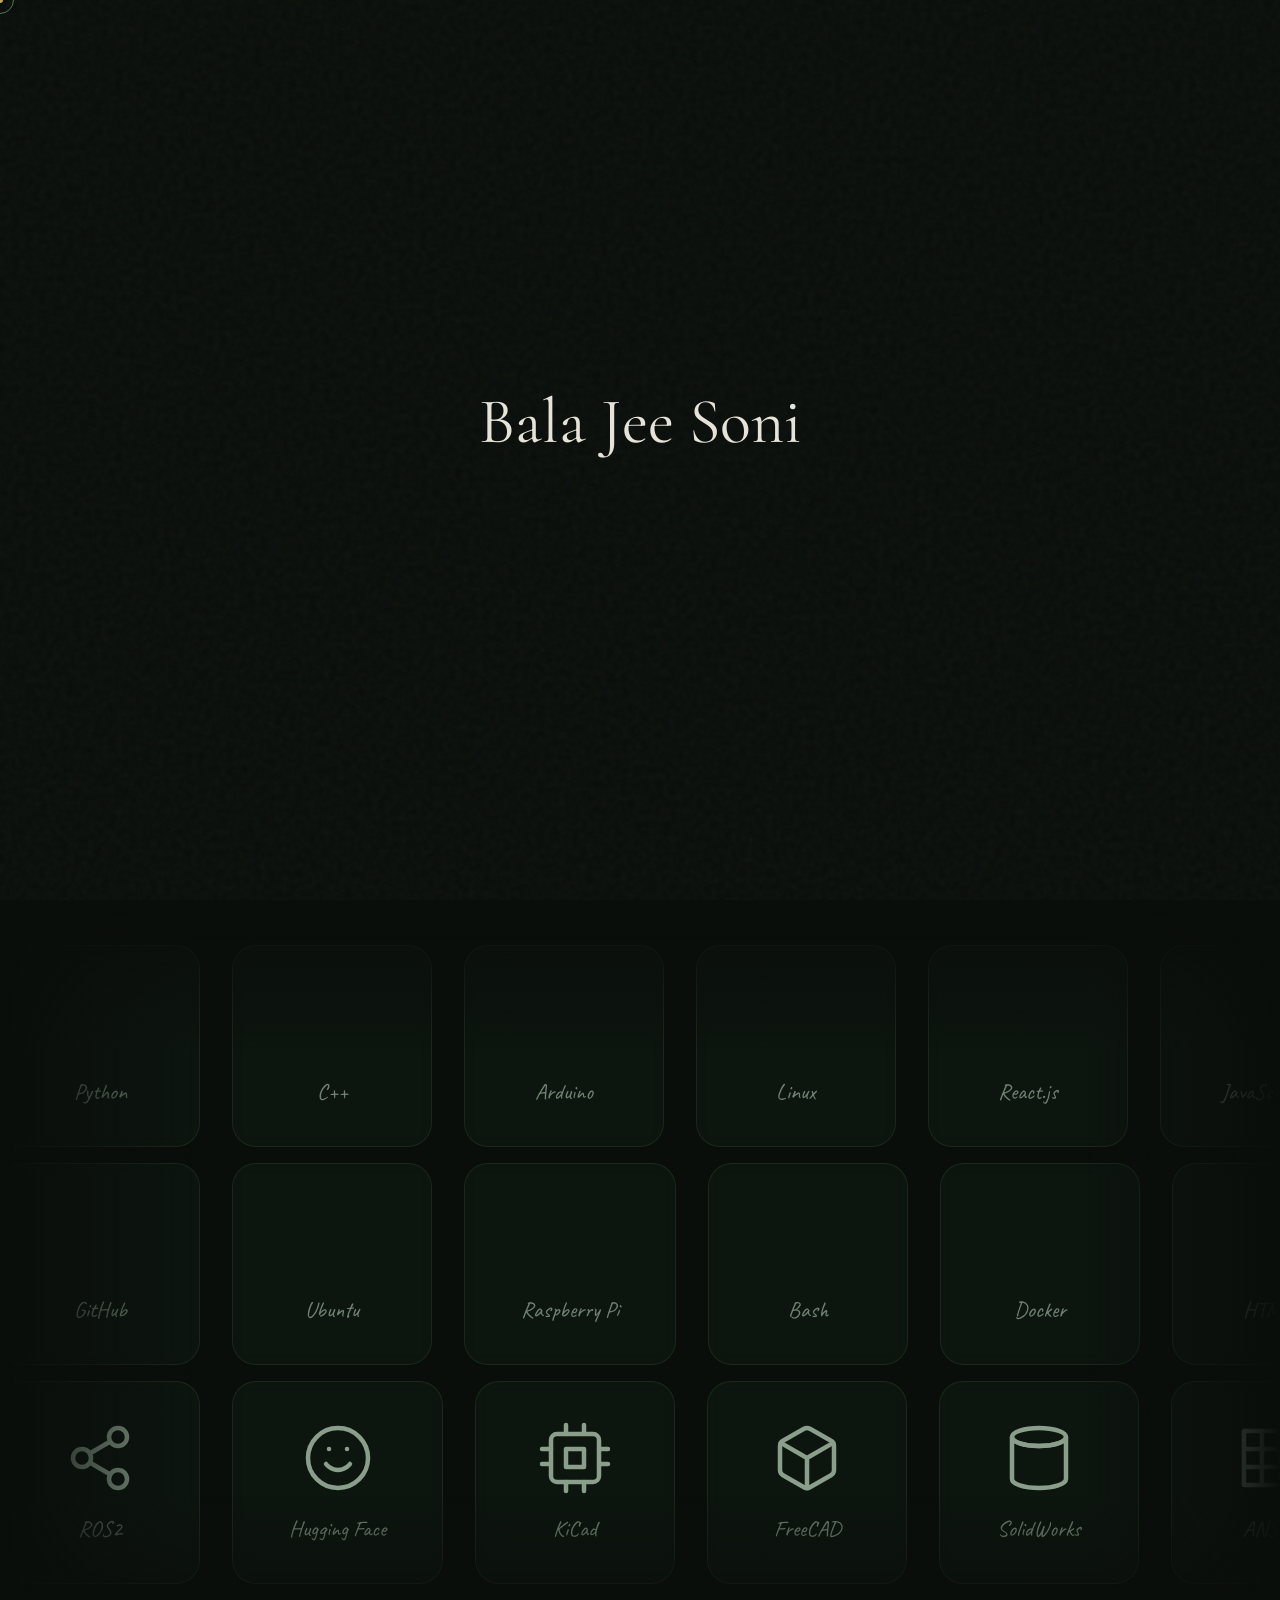
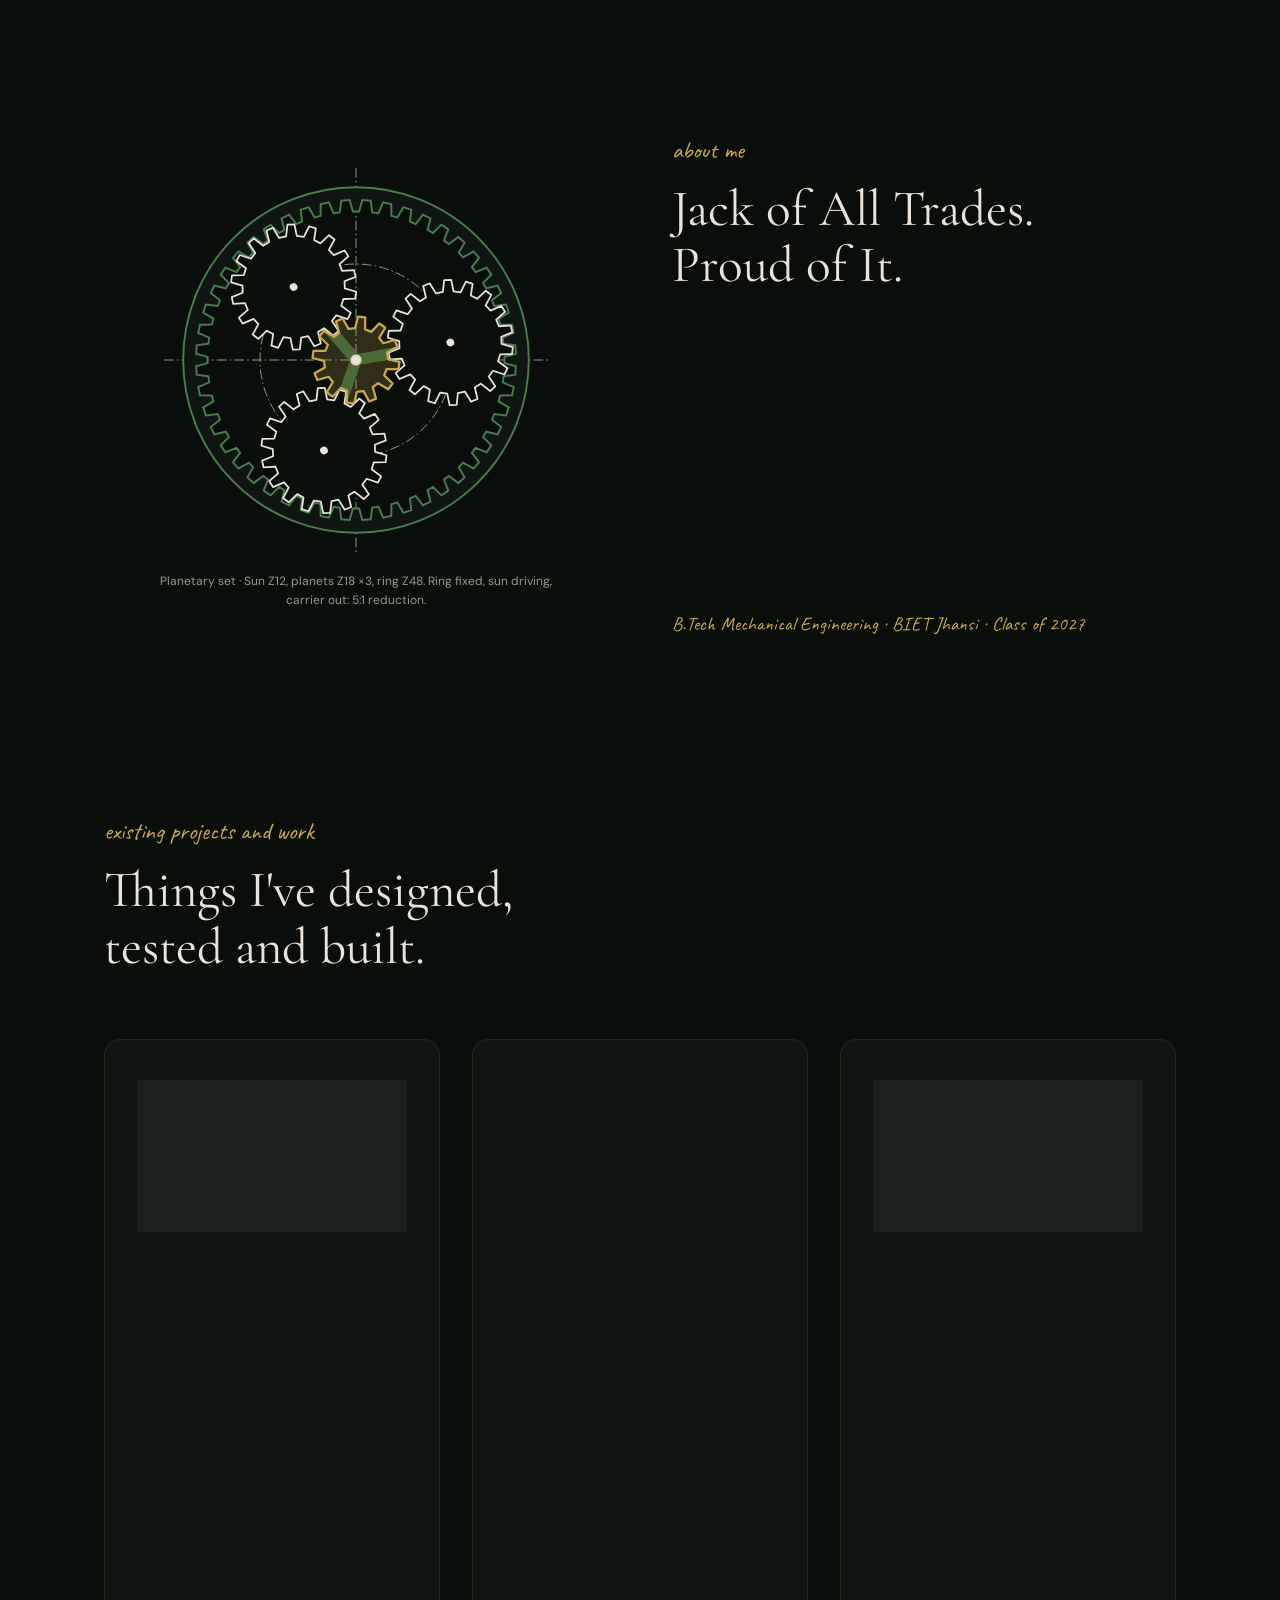
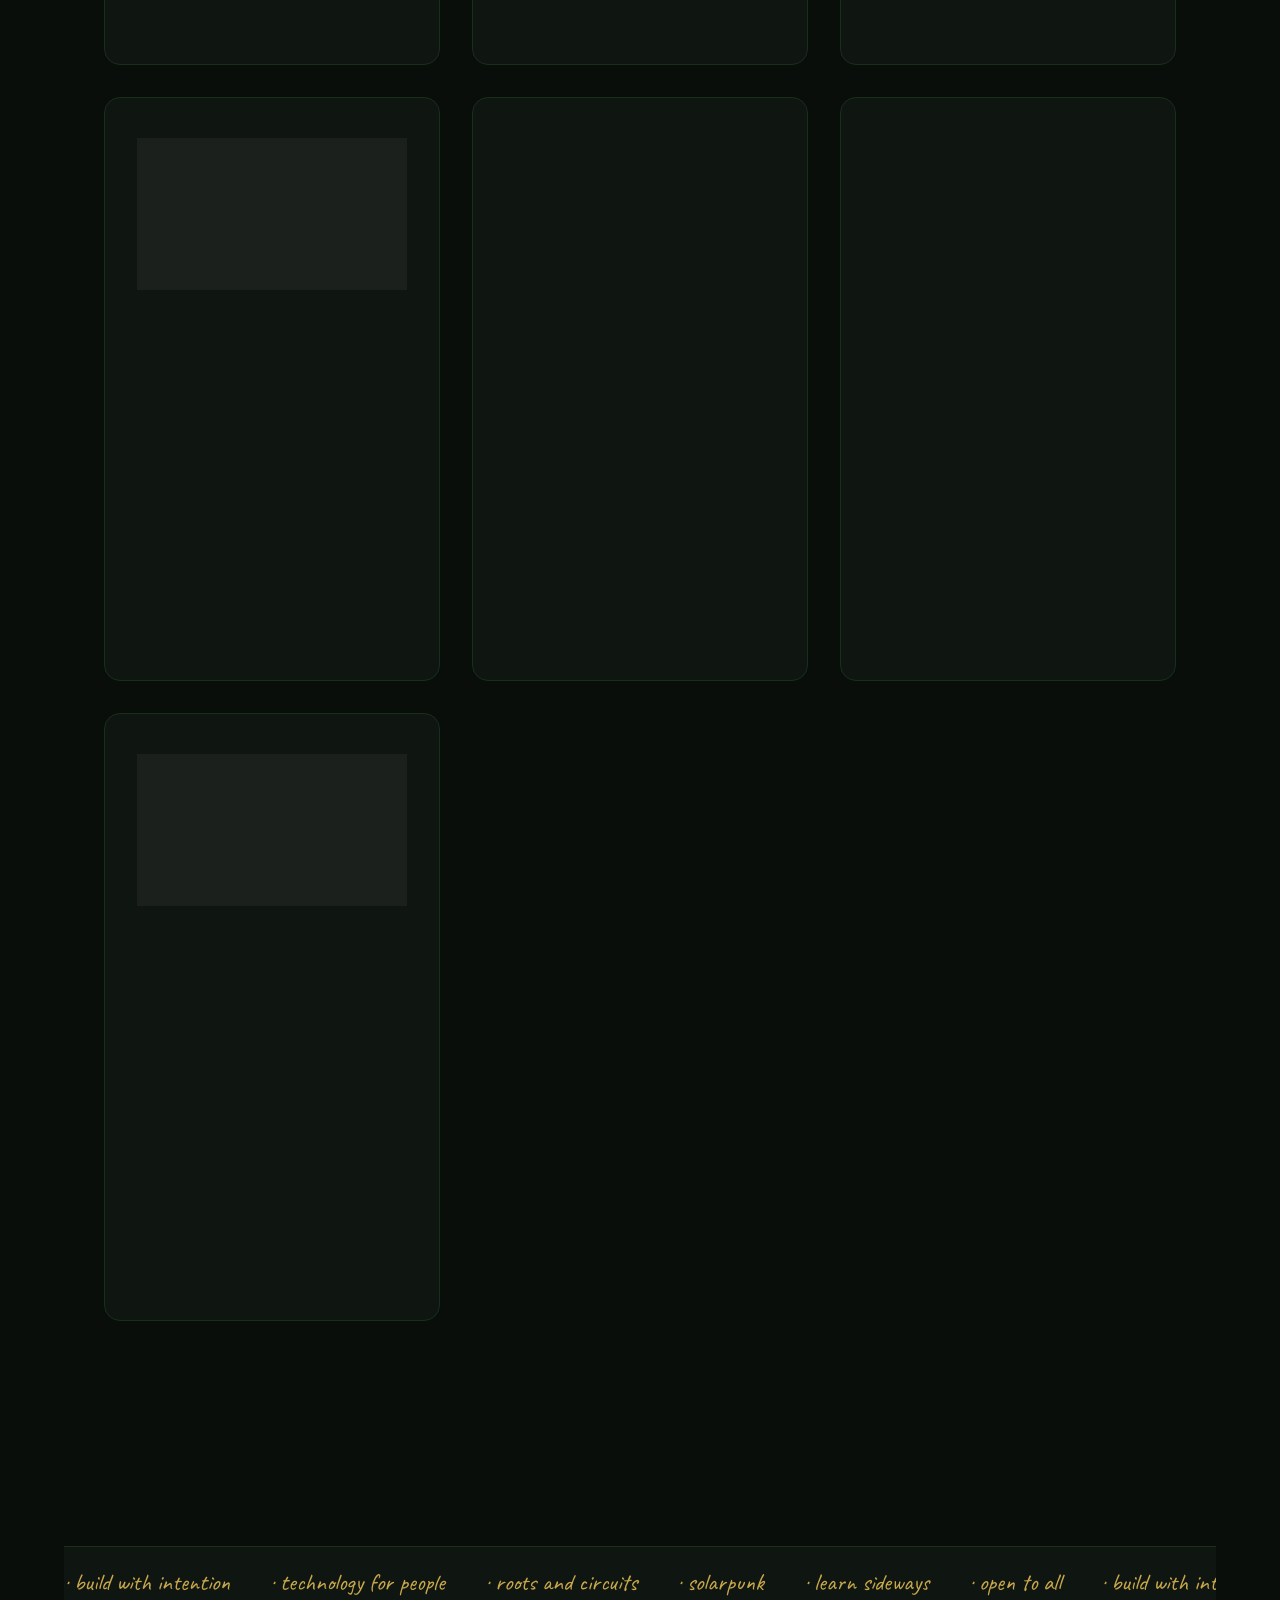
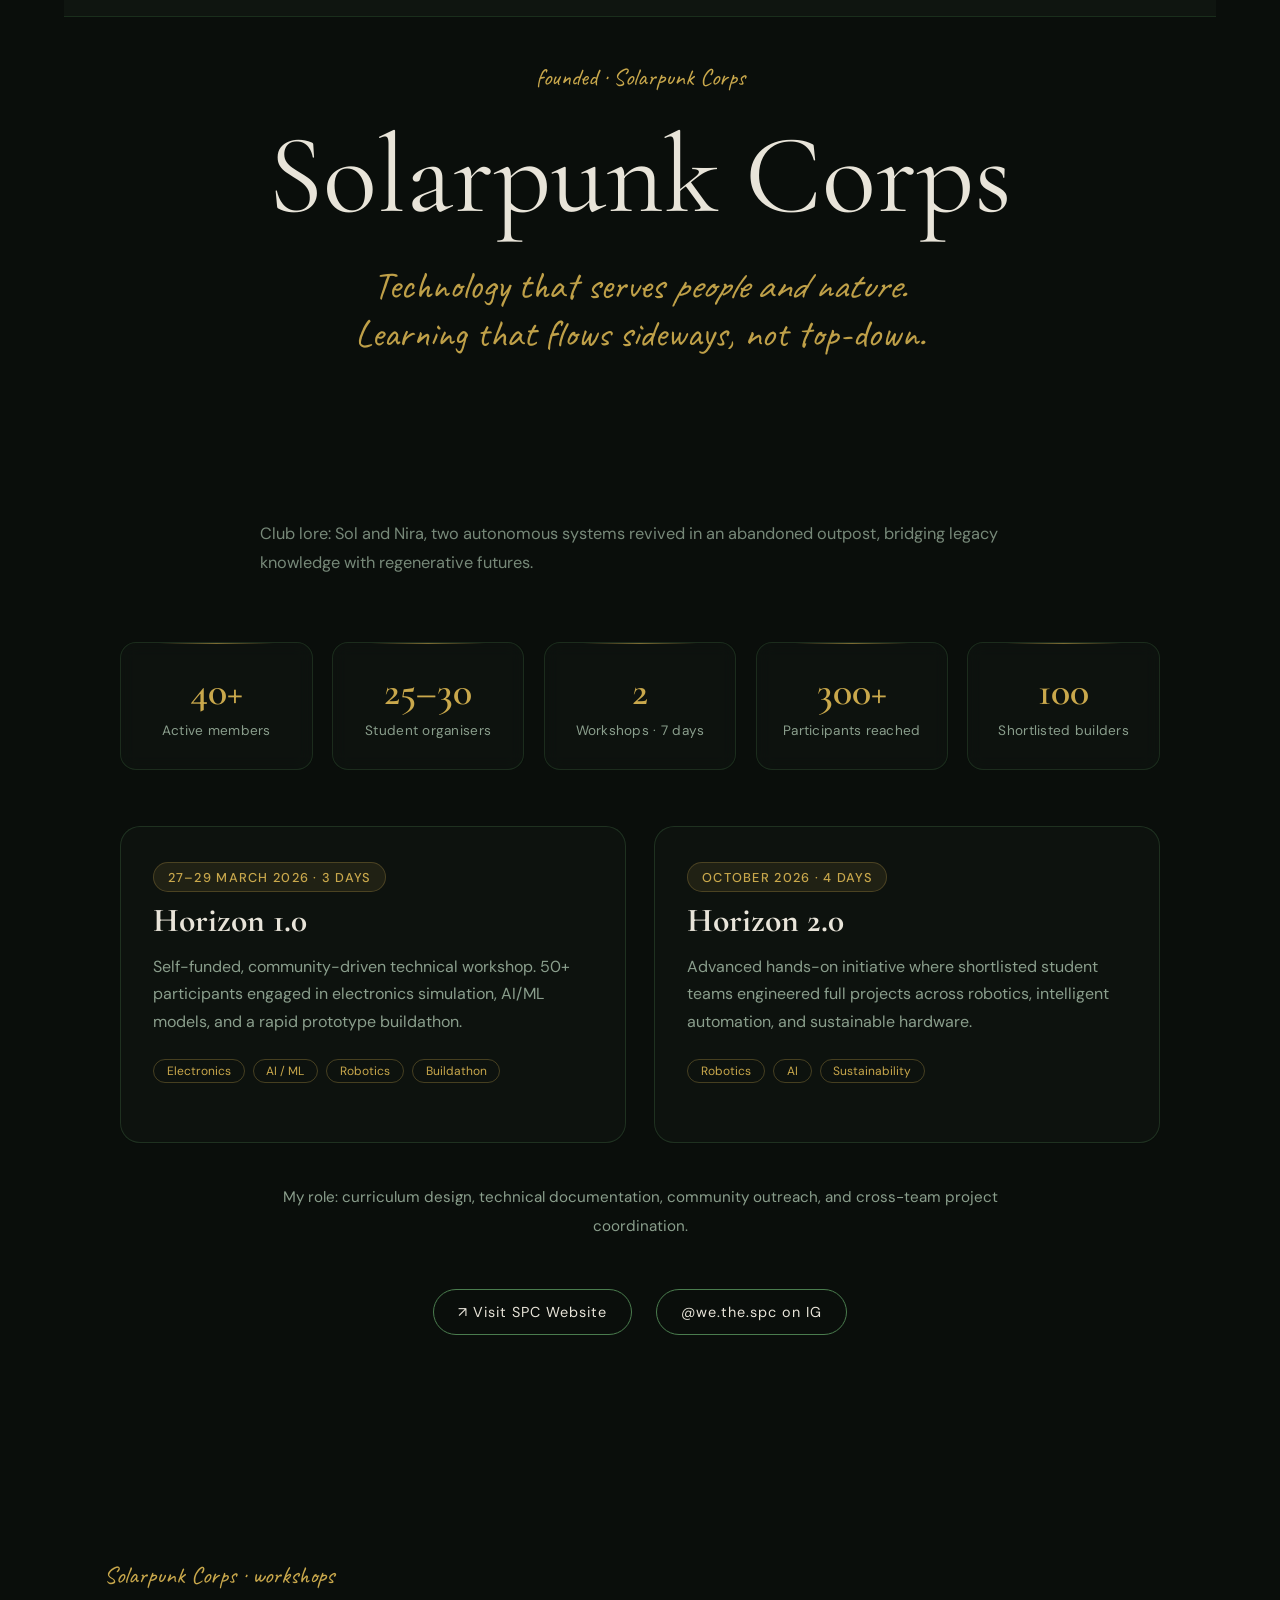
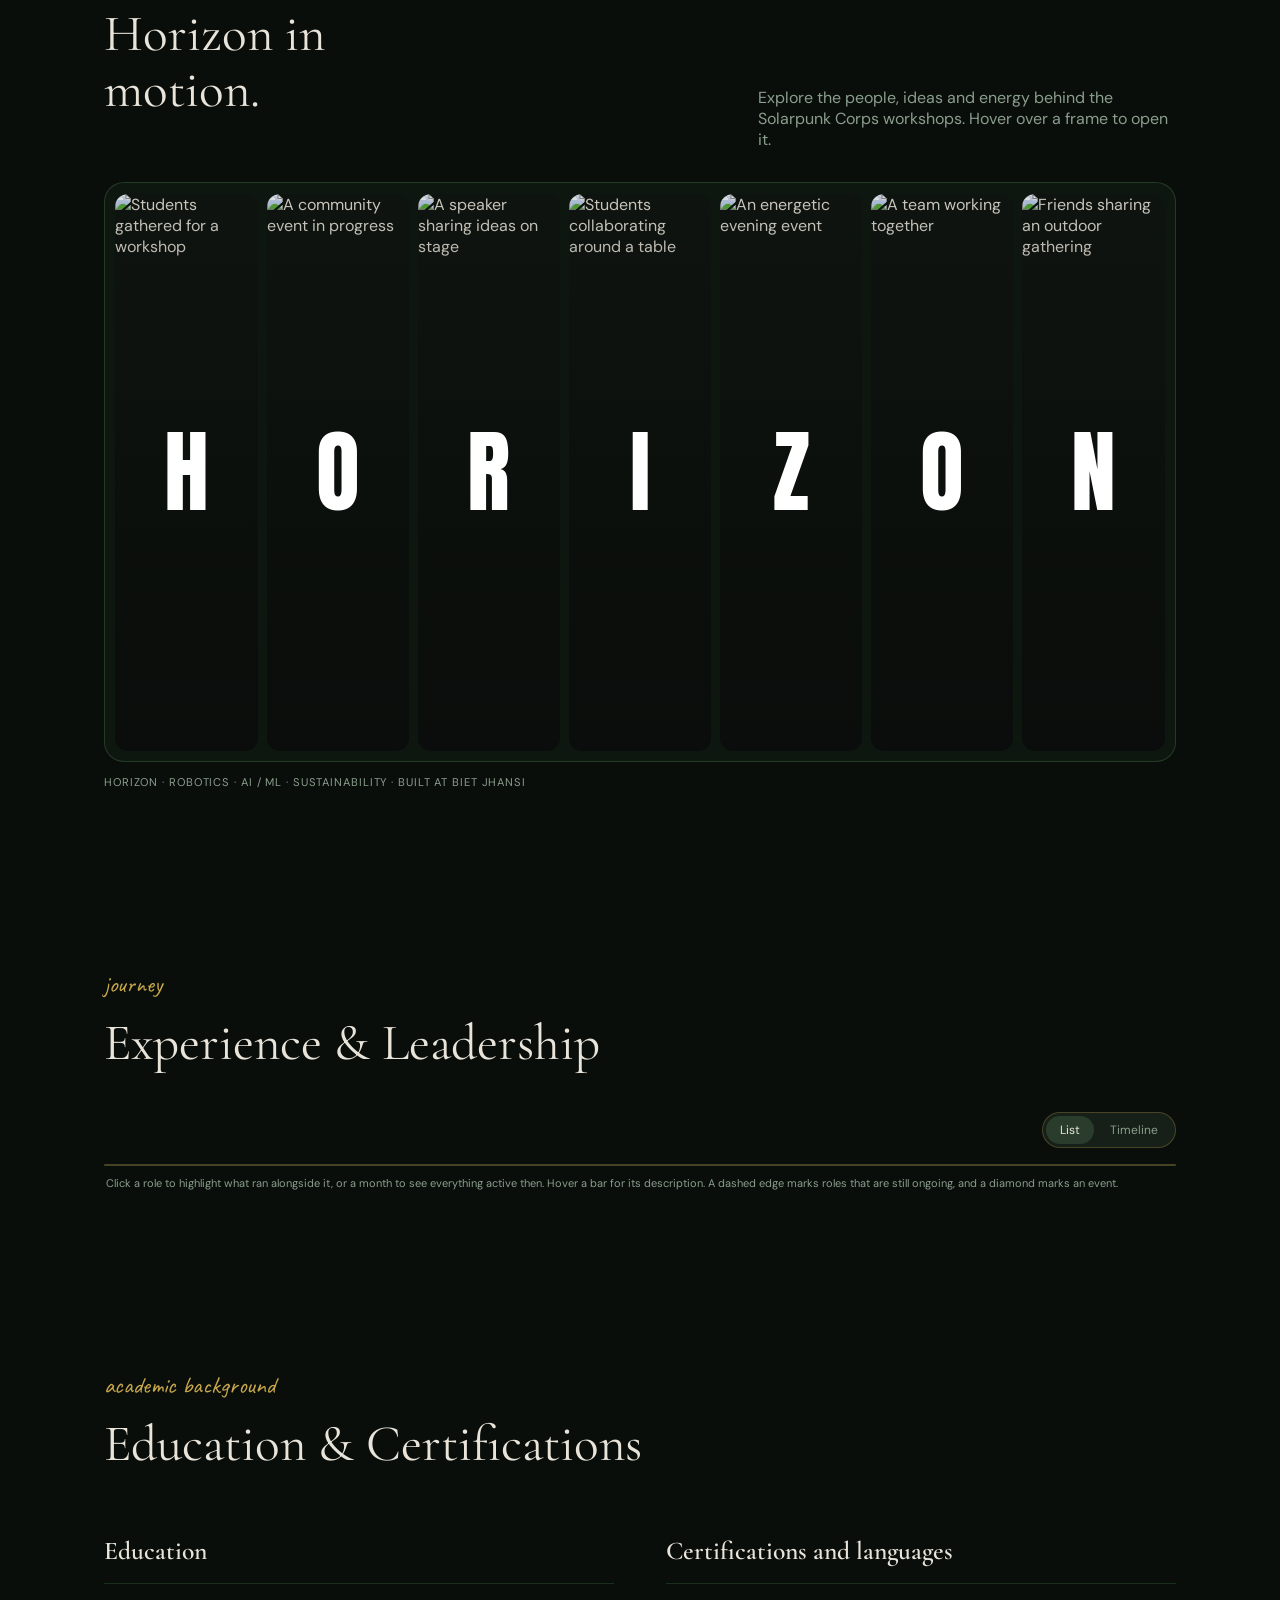
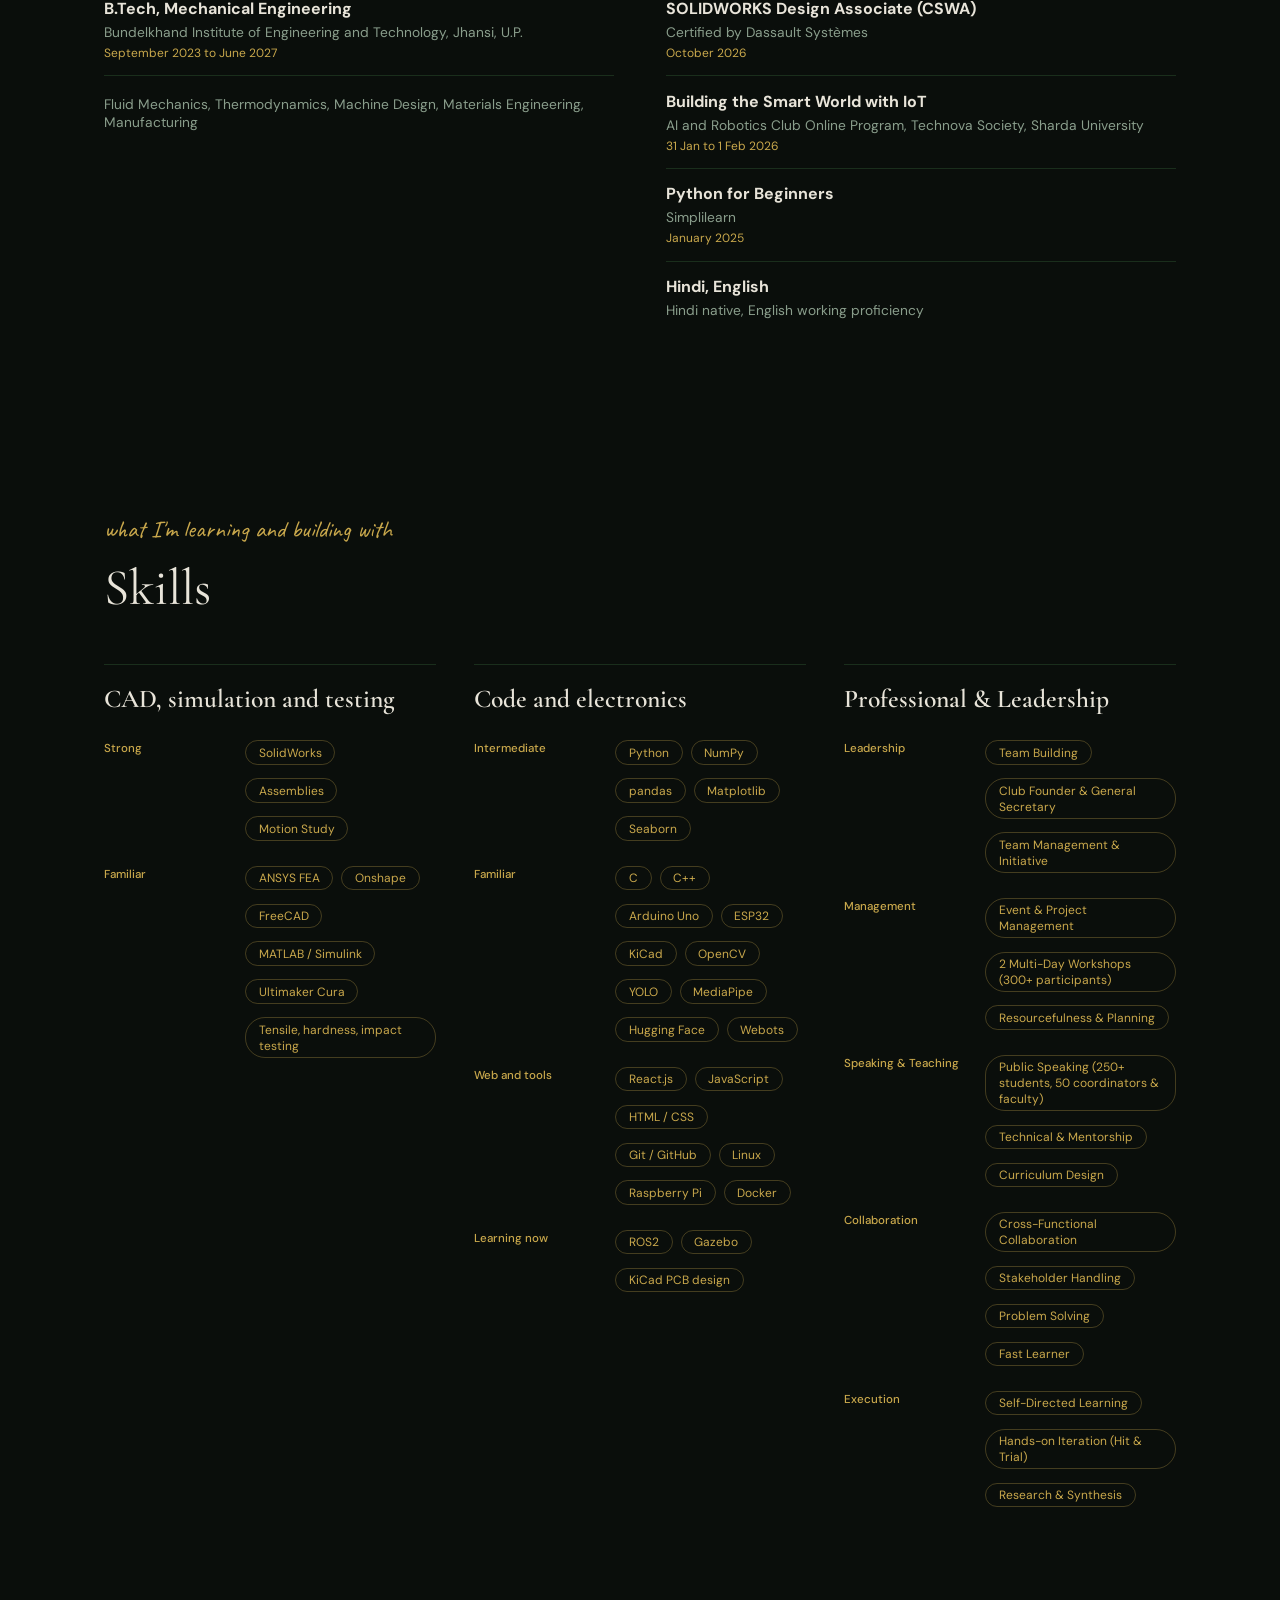
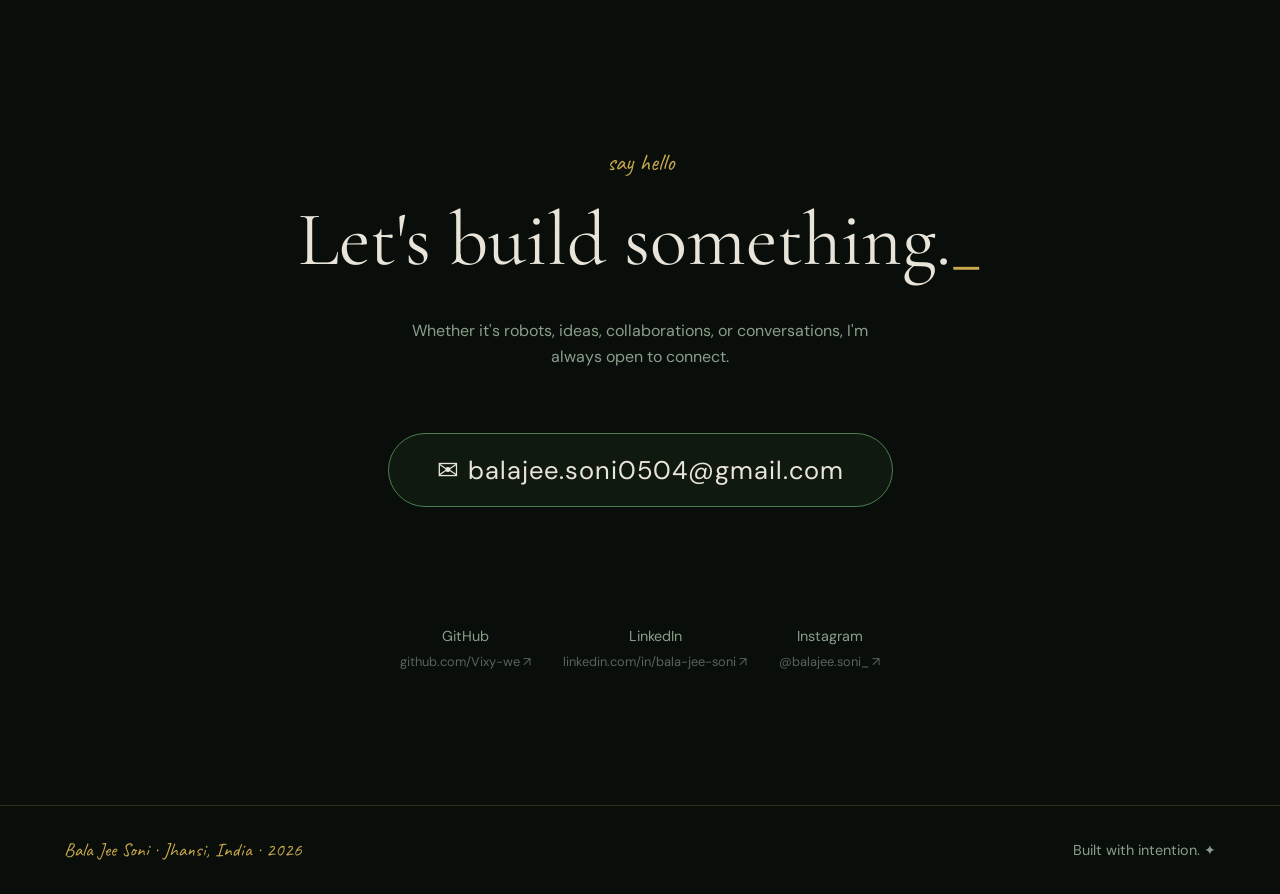
==== commit 3d65dd56: "fixed" ====
--- a/index.html
+++ b/index.html
@@ -54,6 +54,9 @@
                         <p class="hero-desc text-text">Mechanical Engineering · Design &amp; Simulation · Robotics.<br>Building functional machines through CAD, kinematics, and hands-on experimentation.</p>
                         <div class="btn-row">
                             <a href="#projects" class="btn magnetic interactive-element" data-strength="30">View My Work ↓</a>
+                            <a href="Bala%20Jee%20Soni.pdf" download="Bala-Jee-Soni-CV.pdf" target="_blank"
+                                rel="noopener noreferrer" class="btn btn-cv magnetic interactive-element"
+                                data-strength="30">Download CV (PDF) ↓</a>
                             <a href="#spc" class="btn magnetic interactive-element" data-strength="30">Solarpunk Corps ↗</a>
                         </div>
                     </div>
@@ -297,10 +300,10 @@
                     <div class="project-card tilt-card" data-tilt data-tilt-max="8" data-tilt-speed="400"
                         data-tilt-glare data-tilt-max-glare="0.1">
                         <div class="card-photo">
-                            <img src="images/robotic-arm.png" alt="5-DOF robotic arm" loading="lazy" onerror="this.style.display='none'">
-                        </div>
-                        <h3 class="card-title display-font">5-DOF Robotic Arm</h3>
-                        <p class="card-desc">Designed a 5-DOF robotic arm in SolidWorks with a base, four links and an end effector, published with an interactive 3D viewer and full CAD files.</p>
+                            <img src="images/robotic-arm.png" alt="4-DOF robotic arm" loading="lazy" onerror="this.style.display='none'">
+                        </div>
+                        <h3 class="card-title display-font">4-DOF Robotic Arm</h3>
+                        <p class="card-desc">Designed a 4-DOF robotic arm in SolidWorks with a base, four links and an end effector, published with an interactive 3D viewer and full CAD files.</p>
                         <p class="project-meta"><strong>Status</strong> · Design complete</p>
                         <div class="card-footer">
                             <span>July 2026</span>
@@ -342,13 +345,13 @@
                         </div>
                     </div>
 
-                    <!-- 5. RC Aircraft -->
+                    <!-- 5. RC Plane -->
                     <div class="project-card tilt-card" data-tilt data-tilt-max="8" data-tilt-speed="400"
                         data-tilt-glare data-tilt-max-glare="0.1">
                         <div class="card-photo">
-                            <img src="images/rc-aircraft.jpg" alt="Fixed-wing RC aircraft" loading="lazy" onerror="this.style.display='none'">
-                        </div>
-                        <h3 class="card-title display-font">Fixed-Wing RC Aircraft</h3>
+                            <img src="images/rc-plane.jpg" alt="Fixed-wing RC plane" loading="lazy" onerror="this.style.display='none'">
+                        </div>
+                        <h3 class="card-title display-font">Fixed-Wing RC Plane</h3>
                         <p class="card-desc">Constructed and flight-tested a lightweight RC plane, analyzing pitch, roll, and yaw stability.</p>
                         <ul class="project-points">
                             <li>Configured BLDC motor thrust curves, ESC calibration, servo linkages, and gyroscopic feedback.</li>
--- a/style.css
+++ b/style.css
@@ -408,13 +408,26 @@
             font-family: var(--font-body);
             font-size: 0.9rem;
             letter-spacing: 1px;
-            transition: all 0.3s ease;
+            /* Only the hover colors transition; GSAP owns opacity and transform. */
+            transition: color 0.3s ease, border-color 0.3s ease, background-color 0.3s ease;
             position: relative;
             overflow: hidden;
         }
 
         .btn:hover {
             border-color: var(--gold);
+            color: var(--gold);
+        }
+
+        .btn-cv {
+            background: var(--gold);
+            border-color: var(--gold);
+            color: var(--bg);
+            font-weight: 500;
+        }
+
+        .btn-cv:hover {
+            background: transparent;
             color: var(--gold);
         }
 
@@ -798,8 +811,10 @@
             height: 100%;
         }
 
-        .project-card:hover {
-            border-color: var(--gold);
+        @media (hover: hover) and (pointer: fine) {
+            .project-card:hover {
+                border-color: var(--gold);
+            }
         }
 
         .project-card>* {
